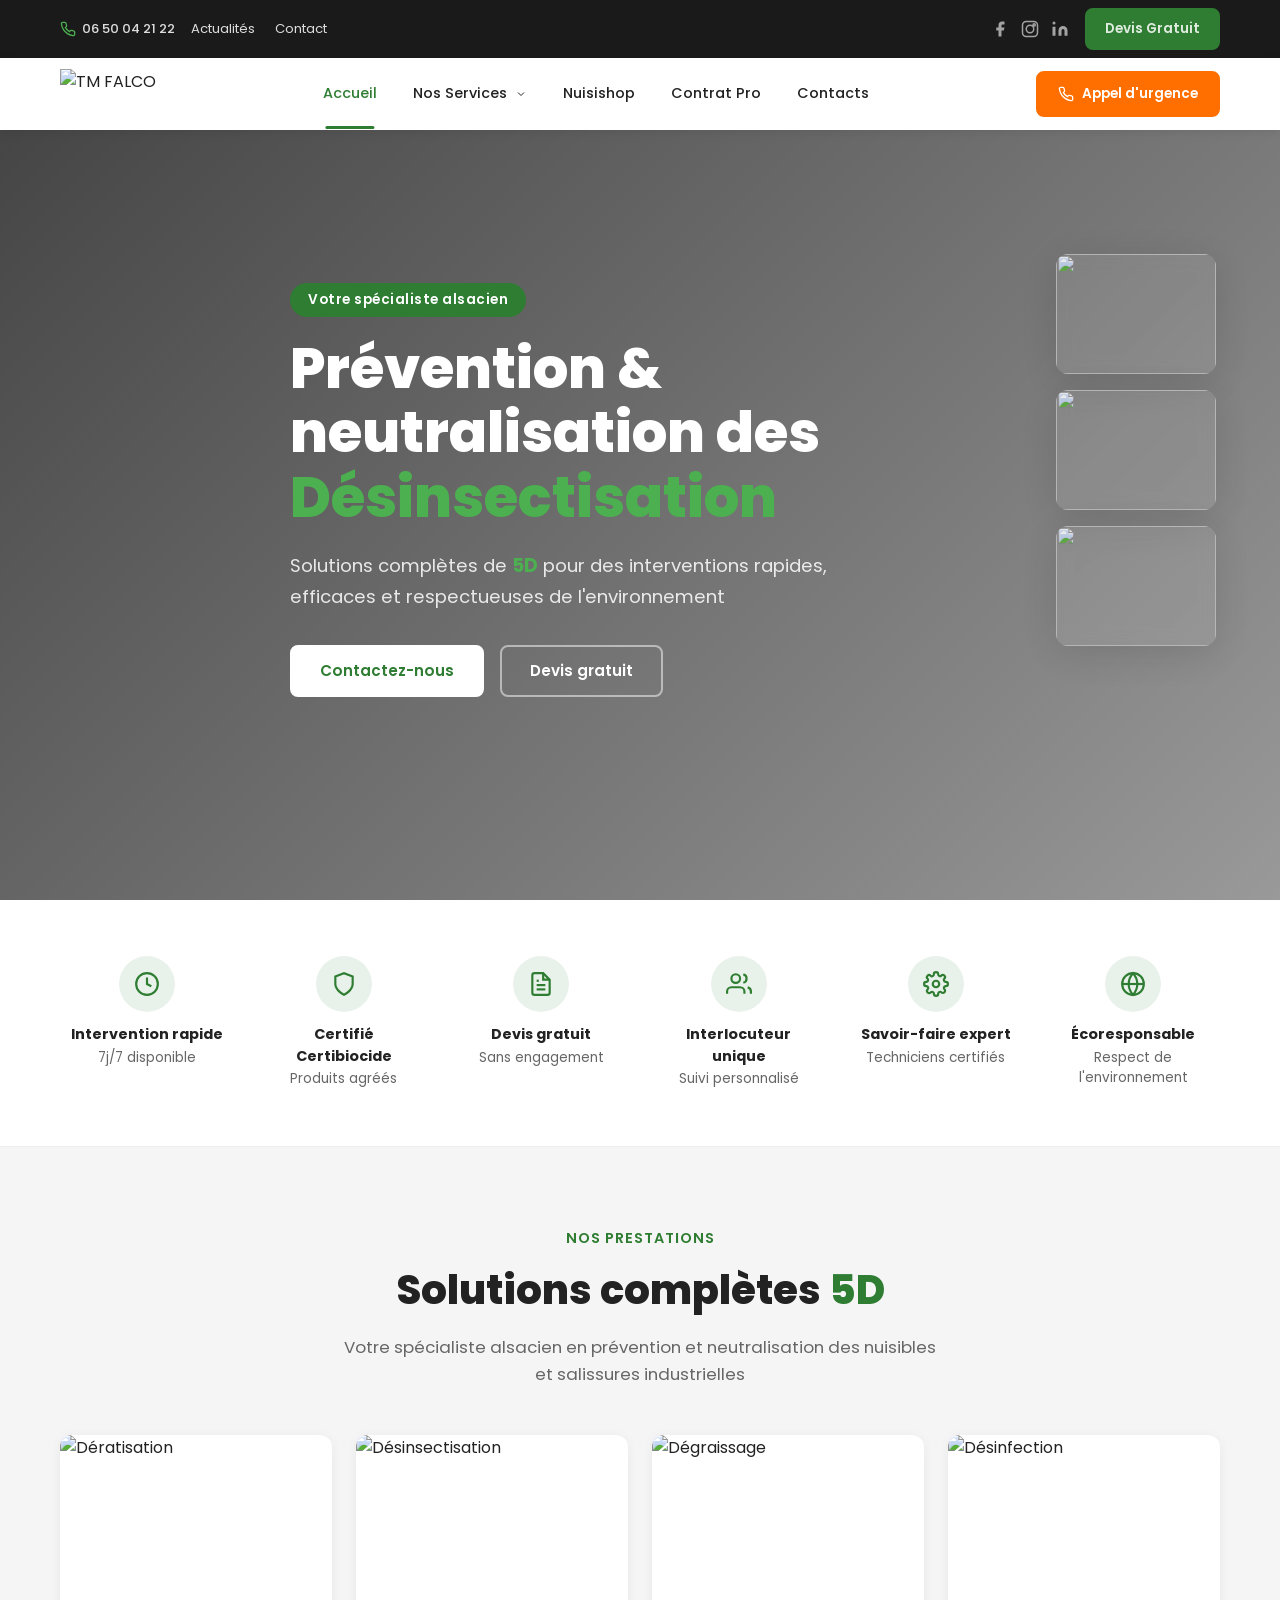
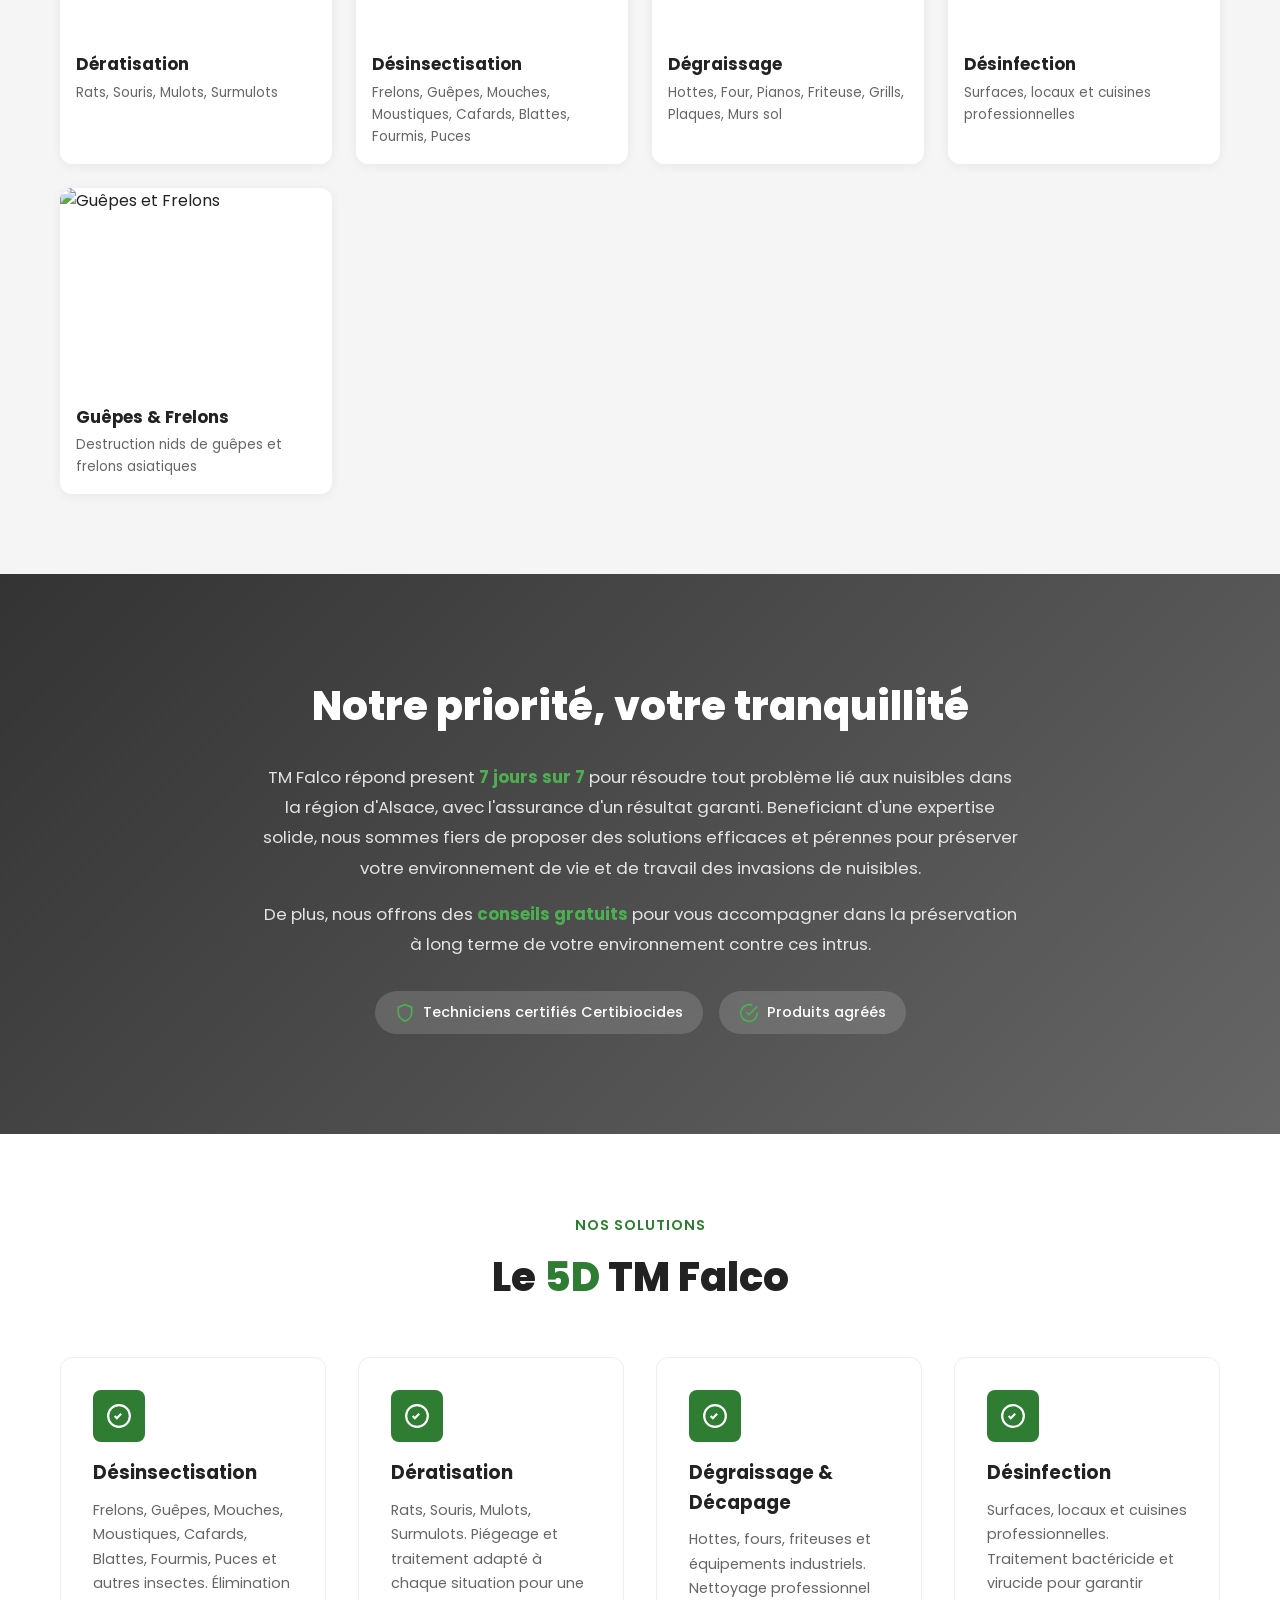
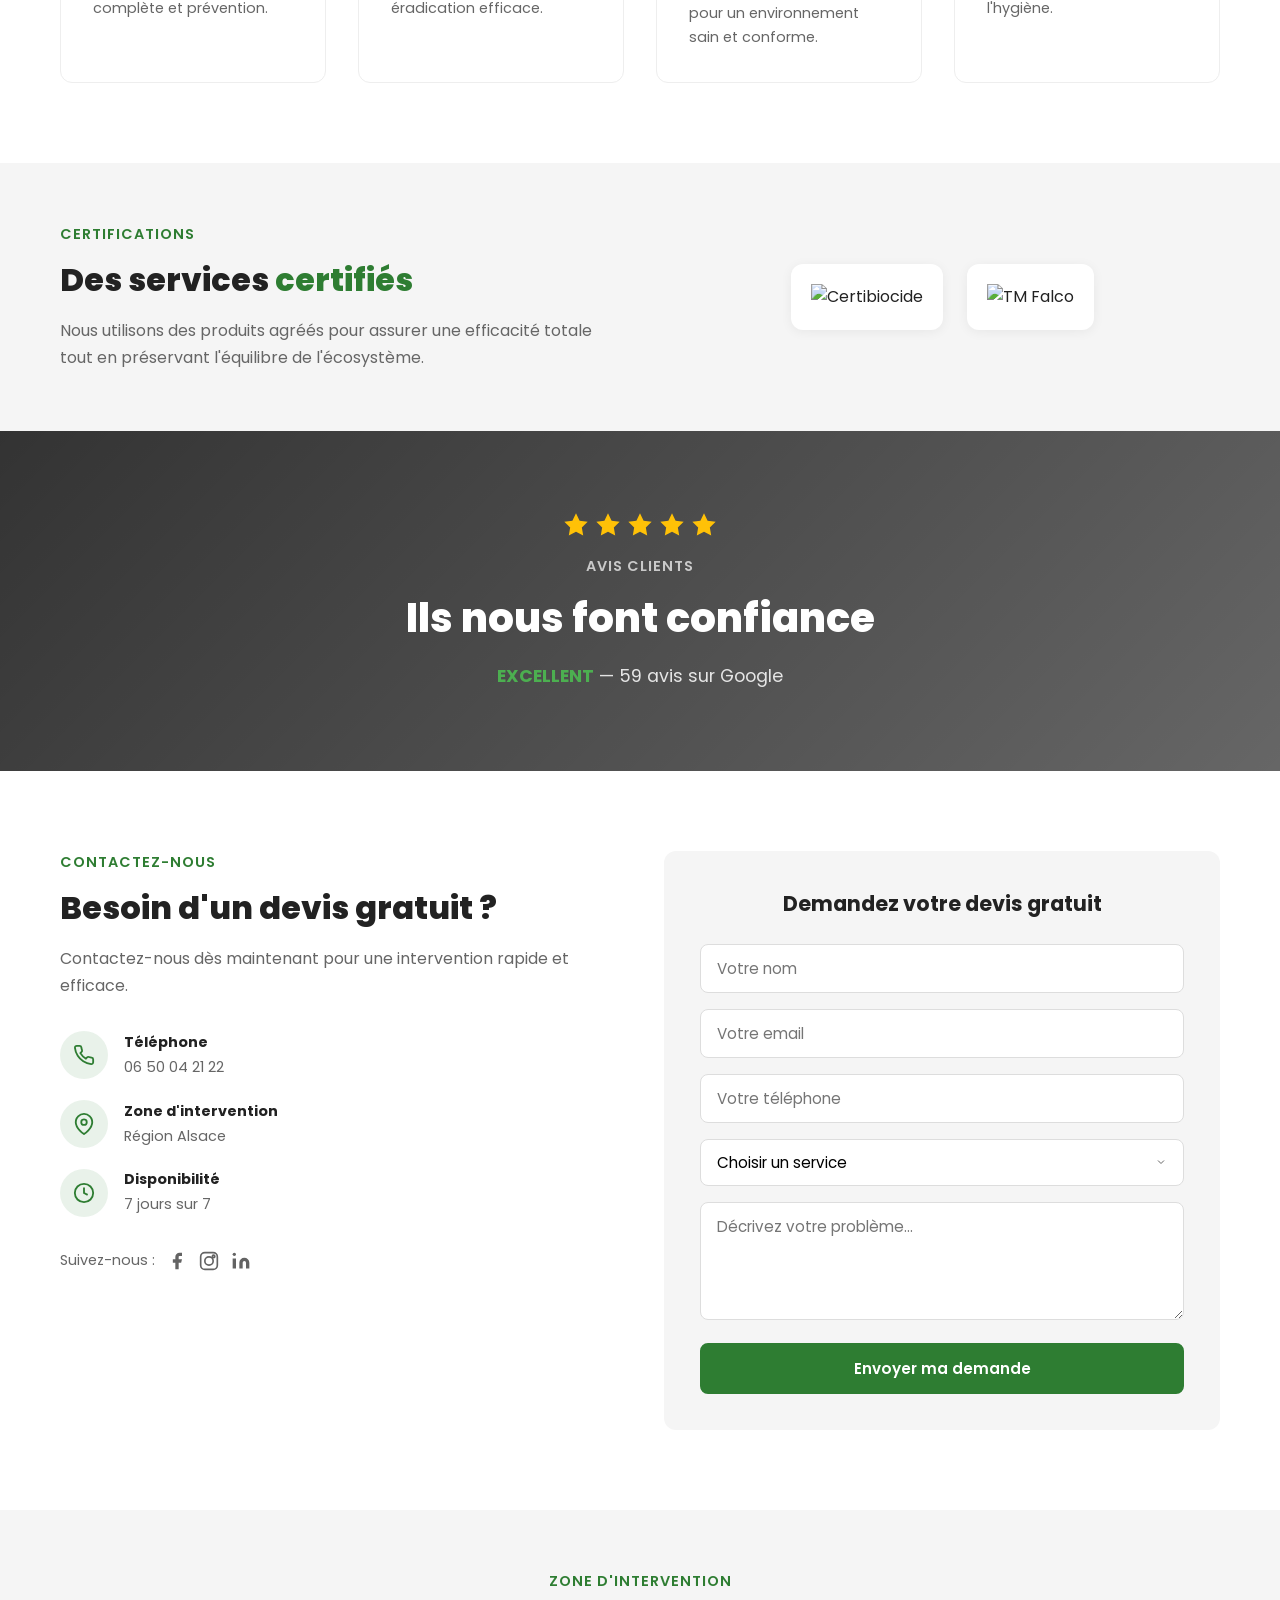
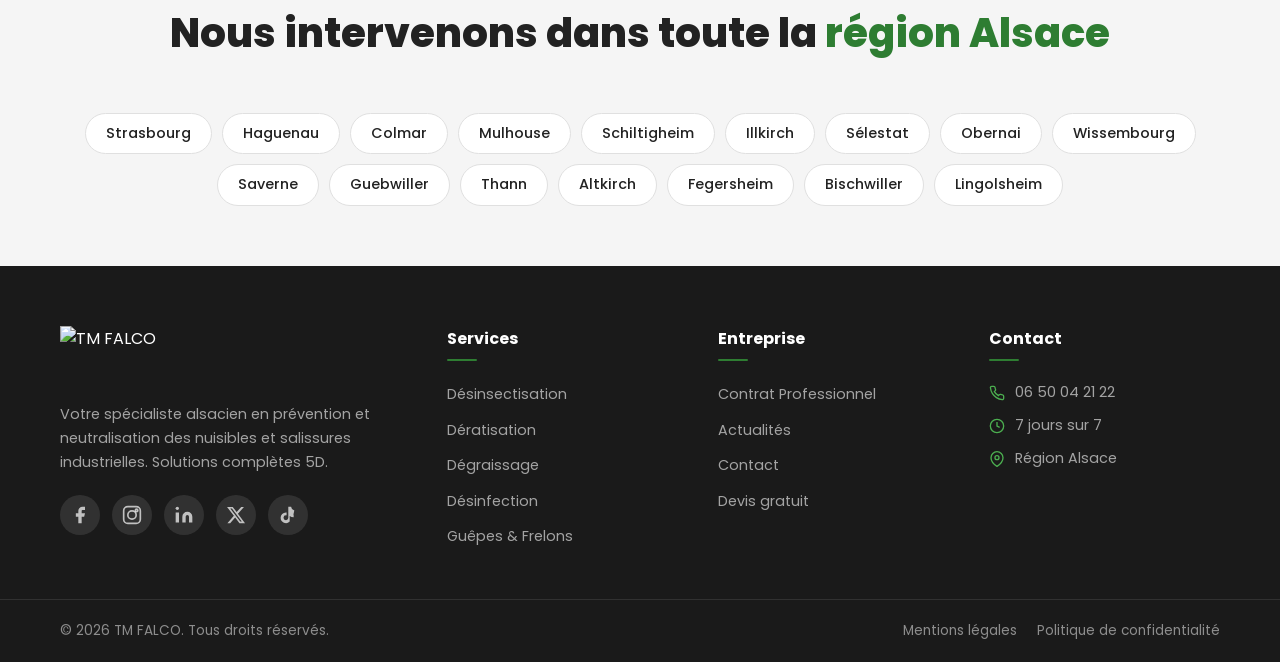
==== index.html @ cc327e66 "navbar -wip" ====
<!DOCTYPE html>
<html lang="fr-FR">
<head>
  <meta charset="UTF-8">
  <meta name="viewport" content="width=device-width, initial-scale=1.0">
  <title>Anti-Nuisible et Hygiène Alsace: Solutions Complètes - TM FALCO</title>
  <meta name="description" content="Anti-Nuisible et Hygiène Alsace offre des solutions 5D pour désinsectisation, dératisation et dégraissage efficaces et rapides.">
  <link rel="canonical" href="https://tm-falco.com/">
  <meta property="og:locale" content="fr_FR">
  <meta property="og:type" content="website">
  <meta property="og:title" content="Anti-Nuisible et Hygiène Alsace: Solutions Complètes - TM FALCO">
  <meta property="og:description" content="Anti-Nuisible et Hygiène Alsace offre des solutions 5D pour désinsectisation, dératisation et dégraissage efficaces et rapides.">
  <meta property="og:url" content="https://tm-falco.com/">
  <meta property="og:site_name" content="TM FALCO">
  <meta property="og:image" content="https://tm-falco.com/wp-content/uploads/2023/12/580b57fbd9996e24bc43bcb2.png">
  <link rel="preconnect" href="https://fonts.googleapis.com">
  <link rel="preconnect" href="https://fonts.gstatic.com" crossorigin>
  <link href="https://fonts.googleapis.com/css2?family=Poppins:wght@300;400;500;600;700;800&display=swap" rel="stylesheet">
  <link rel="stylesheet" href="css/styles.css">
</head>
<body>

  <!-- Loader -->
  <div id="loader" class="loader">
    <svg viewBox="0 0 267.3 231.4" width="120" height="104">
      <path fill="#2E7D32" d="M187.4,115.1V55.4c0-0.2,0.2-0.4,0.4-0.4l36.7-3.5c0.4,0,0.6,0.1,0.6,0.5v107.5c0,0.1-0.1,0.1-0.1,0.2l-45.6,4.4c-0.3,0-0.5-0.1-0.7-0.4L154,111.7c-0.4-0.8-0.5-0.7-0.5,0.1v54.2c0,0.4-0.2,0.6-0.6,0.6l-36.8,3.5c-0.2,0-0.3-0.1-0.3-0.3c0-11.3,0-41.4,0-90.5c0-1.4-0.3-2.7-1-3.9c-2.2-3.9-4.6-8.1-7-12.5c-0.1-0.1,0-0.2,0.1-0.3c0,0,0,0,0.1,0l51.3-4.9c0.2,0,0.4,0.1,0.5,0.3l27,57.2C187.2,116.3,187.4,116.2,187.4,115.1z"/>
      <path fill="#2E7D32" d="M94.8,174.3l8.6,11.2L55,190.3c-0.4,0-0.6-0.1-0.6-0.5l-1.1-11.2c0-0.1,0.1-0.2,0.2-0.2L94.8,174.3z"/>
      <path fill="#2E7D32" d="M84.8,156.4l6,11.5L37,173.4c-0.2,0-0.4-0.1-0.4-0.3c0,0,0,0,0,0l-1.1-11.1c0-0.3,0.1-0.5,0.4-0.5L84.8,156.4z"/>
      <path fill="#2E7D32" d="M78.1,137.5l3.7,11.6l-70.3,6.8c-0.3,0-0.6-0.2-0.6-0.5c0,0,0,0,0,0l-1.1-10.2V144L78.1,137.5z"/>
      <path fill="#fff" d="M103.4,185.5l-8.6-11.2l-4-6.3l-6-11.5l-3.1-7.3l-3.7-11.6c-1.1-4.2-2-7.9-2.5-11.1c-1.7-10.7-2.7-25.8-3.5-33.5c-2.3-23.2-3.7-36.5-4-40.1c-0.4-4.3,0.9-7.4,3.9-9.2c1.3-0.8,4.2-1.4,8.7-2c26.1-3.1,48.8-13.4,68.2-31c2.3-2,4-3.2,5.1-3.5c3-0.8,5.6-0.2,8.5,1.6c23.4,14.4,49.3,20.2,77.7,17.5c4.2-0.4,7.2,0.9,8.9,3.8c0.8,1.4,1.4,4.2,1.9,8.4c2.3,24,4.3,45.5,6.1,64.3c1.6,17.4-0.6,34.1-6.6,50.3c-7.8,20.9-20.2,38.3-37.4,52.2c-10.6,8.6-22.6,14.9-36.1,18.9c-1.1,0.3-2.4,0.3-3.7-0.1c-2-0.6-3.2-0.9-3.5-0.9C143.2,218.3,121.1,205.7,103.4,185.5z M175.7,210.7c0.1,0,0.2,0,0.2,0c42.1-13.9,69.3-55.5,69-99.3c0-4.2-0.4-9.9-1.2-17.2c-1.3-12.8-3-30.8-5.2-54c0-0.3-0.2-0.5-0.5-0.4c-28.8,2.3-55.5-3.9-80.2-18.5c-0.2-0.1-0.4-0.2-0.6-0.1s-0.4,0.1-0.6,0.3C135.2,40.4,110.2,51.7,81.5,55c-0.3,0-0.5,0.2-0.4,0.5c2.3,23.2,4.1,41.1,5.3,54c0.7,7.3,1.4,13.1,2.2,17.1c8.1,43,42.9,78.6,86.9,84C175.5,210.7,175.6,210.7,175.7,210.7z"/>
    </svg>
  </div>

  <!-- Header Top Bar -->
  <header id="header">
    <div class="header-top">
      <div class="container flex align-center justify-between">
        <div class="header-left flex align-center gap-16">
          <a href="tel:+33650042122" class="header-phone">
            <svg width="16" height="16" viewBox="0 0 24 24" fill="none" stroke="currentColor" stroke-width="2"><path d="M22 16.92v3a2 2 0 01-2.18 2 19.79 19.79 0 01-8.63-3.07 19.5 19.5 0 01-6-6 19.79 19.79 0 01-3.07-8.67A2 2 0 014.11 2h3a2 2 0 012 1.72c.127.96.361 1.903.7 2.81a2 2 0 01-.45 2.11L8.09 9.91a16 16 0 006 6l1.27-1.27a2 2 0 012.11-.45c.907.339 1.85.573 2.81.7A2 2 0 0122 16.92z"/></svg>
            06 50 04 21 22
          </a>
          <nav class="nav-secondary">
            <a href="#actualites">Actualités</a>
            <a href="#contact">Contact</a>
          </nav>
        </div>
        <div class="header-right flex align-center gap-16">
          <div class="social-icons">
            <a href="https://www.facebook.com/profile.php?id=100095733000317" target="_blank" aria-label="Facebook">
              <svg width="18" height="18" viewBox="0 0 24 24" fill="currentColor"><path d="M18 2h-3a5 5 0 00-5 5v3H7v4h3v8h4v-8h3l1-4h-4V7a1 1 0 011-1h3z"/></svg>
            </a>
            <a href="https://instagram.com/tm.falco" target="_blank" aria-label="Instagram">
              <svg width="18" height="18" viewBox="0 0 24 24" fill="none" stroke="currentColor" stroke-width="2"><rect x="2" y="2" width="20" height="20" rx="5"/><circle cx="12" cy="12" r="5"/><circle cx="17.5" cy="6.5" r="1.5"/></svg>
            </a>
            <a href="https://linkedin.com/company/98608122" target="_blank" aria-label="LinkedIn">
              <svg width="18" height="18" viewBox="0 0 24 24" fill="currentColor"><path d="M16 8a6 6 0 016 6v7h-4v-7a2 2 0 00-2-2 2 2 0 00-2 2v7h-4v-7a6 6 0 016-6zM2 9h4v12H2z"/><circle cx="4" cy="4" r="2"/></svg>
            </a>
          </div>
          <a href="#contact" class="btn btn-primary btn-sm">Devis Gratuit</a>
        </div>
      </div>
    </div>

    <!-- Main Navigation -->
    <div class="header-main">
      <div class="container flex align-center justify-between">
        <a href="#" class="logo flex align-center gap-12">
          <img src="https://tm-falco.com/wp-content/uploads/2025/12/cropped-New-logo-2-NH.png" alt="TM FALCO" class="logo-img">
        </a>
        <nav class="nav-primary" id="navPrimary">
          <ul class="nav-list flex align-center gap-8">
            <li><a href="#accueil" class="nav-link active">Accueil</a></li>
            <li class="nav-dropdown">
              <a href="#" class="nav-link dropdown-toggle">Nos Services
                <svg class="dropdown-arrow" width="12" height="12" viewBox="0 0 24 24" fill="none" stroke="currentColor" stroke-width="2"><polyline points="6 9 12 15 18 9"/></svg>
              </a>
              <ul class="dropdown-menu">
                <li><a href="#services">Désinsectisation</a></li>
                <li><a href="#deratisation">Dératisation</a></li>
                <li><a href="#degraissage">Dégraissage</a></li>
                <li><a href="#desinfection">Désinfection</a></li>
                <li><a href="#decapage">Décapage</a></li>
                <li><a href="#nettoyage">Nettoyage</a></li>
              </ul>
            </li>
            <li><a href="https://nuisibleshop.fr/?gad_source=1&gad_campaignid=21800610392&gbraid=0AAAAADo9A7y_FSuqTrNFE_hy7Q62-6dBh&gclid=Cj0KCQjw3K7RBhDJARIsAKRtP5RW2oXgaMtG9FUva8Pi0NoOBdj2jFQJir_sIJC3gy-GLWZHlvJ96CQaAsN4EALw_wcB" target="_blank" rel="noopener noreferrer" class="nav-link">Nuisishop</a></li>
            <li><a href="#contrat" class="nav-link">Contrat Pro</a></li>
            <li><a href="#contact" class="nav-link">Contacts</a></li>
          </ul>
        </nav>
        <a href="tel:+33650042122" class="btn btn-urgence show-desktop">
          <svg width="16" height="16" viewBox="0 0 24 24" fill="none" stroke="currentColor" stroke-width="2"><path d="M22 16.92v3a2 2 0 01-2.18 2 19.79 19.79 0 01-8.63-3.07 19.5 19.5 0 01-6-6 19.79 19.79 0 01-3.07-8.67A2 2 0 014.11 2h3a2 2 0 012 1.72c.127.96.361 1.903.7 2.81a2 2 0 01-.45 2.11L8.09 9.91a16 16 0 006 6l1.27-1.27a2 2 0 012.11-.45c.907.339 1.85.573 2.81.7A2 2 0 0122 16.92z"/></svg>
          Appel d'urgence
        </a>
        <button class="menu-toggle" id="menuToggle" aria-label="Menu">
          <span></span><span></span><span></span>
        </button>
      </div>
    </div>
  </header>

  <!-- Hero Section -->
  <section id="accueil" class="hero">
    <div class="hero-bg">
      <div class="hero-slide active" style="background-image: url('https://tm-falco.com/wp-content/uploads/2023/12/nid-de-guepes.png')"></div>
      <div class="hero-slide" style="background-image: url('https://tm-falco.com/wp-content/uploads/2023/12/punaises-de-lit-expert-anti-nuisible.jpg')"></div>
      <div class="hero-slide" style="background-image: url('https://tm-falco.com/wp-content/uploads/2023/12/Frelon-asiatique-1200x678-1.jpeg')"></div>
      <div class="hero-slide" style="background-image: url('https://tm-falco.com/wp-content/uploads/2023/12/guepes-et-frelons-asiatique.jpg')"></div>
      <div class="hero-slide" style="background-image: url('https://tm-falco.com/wp-content/uploads/2023/11/isinfection-of-premises-from-insects-and-rodents-with-chemicals.jpg_s1024x1024wisk20cRBXJHJNTAvLNTJG-Nt5nSB2xkUfRlIdP8kM_UtmPyH0-1-1170x508-1.jpg')"></div>
      <div class="hero-overlay"></div>
    </div>
    <div class="hero-content container">
      <div class="hero-badge">Votre spécialiste alsacien</div>
      <h1 class="hero-title">
        Prévention & neutralisation des <span class="typewrite" data-typewrite='["Désinsectisation","Dératisation","Dégraissage","Désinfection","Guêpes & Frelons"]'>Désinsectisation</span>
      </h1>
      <p class="hero-subtitle">Solutions complètes de <strong>5D</strong> pour des interventions rapides, efficaces et respectueuses de l'environnement</p>
      <div class="hero-ctas flex gap-16">
        <a href="#contact" class="btn btn-white">Contactez-nous</a>
        <a href="#contact" class="btn btn-outline-white">Devis gratuit</a>
      </div>
    </div>
    <div class="hero-gallery">
      <img src="https://tm-falco.com/wp-content/uploads/2023/12/nid-de-guepes.png" alt="" class="hero-float hero-float-1">
      <img src="https://tm-falco.com/wp-content/uploads/2023/12/punaise-li.png" alt="" class="hero-float hero-float-2">
      <img src="https://tm-falco.com/wp-content/uploads/2023/11/mosquito_PNG18177.png" alt="" class="hero-float hero-float-3">
    </div>
  </section>

  <!-- Reassurances -->
  <section class="reassurances">
    <div class="container">
      <ul class="reassurances-grid">
        <li class="reassurance-item">
          <div class="reassurance-icon">
            <svg viewBox="0 0 24 24" fill="none" stroke="currentColor" stroke-width="2"><circle cx="12" cy="12" r="10"/><polyline points="12 6 12 12 16 14"/></svg>
          </div>
          <p><strong>Intervention rapide</strong>7j/7 disponible</p>
        </li>
        <li class="reassurance-item">
          <div class="reassurance-icon">
            <svg viewBox="0 0 24 24" fill="none" stroke="currentColor" stroke-width="2"><path d="M12 22s8-4 8-10V5l-8-3-8 3v7c0 6 8 10 8 10z"/></svg>
          </div>
          <p><strong>Certifié Certibiocide</strong>Produits agréés</p>
        </li>
        <li class="reassurance-item">
          <div class="reassurance-icon">
            <svg viewBox="0 0 24 24" fill="none" stroke="currentColor" stroke-width="2"><path d="M14 2H6a2 2 0 00-2 2v16a2 2 0 002 2h12a2 2 0 002-2V8z"/><polyline points="14 2 14 8 20 8"/><line x1="16" y1="13" x2="8" y2="13"/><line x1="16" y1="17" x2="8" y2="17"/><polyline points="10 9 9 9 8 9"/></svg>
          </div>
          <p><strong>Devis gratuit</strong>Sans engagement</p>
        </li>
        <li class="reassurance-item">
          <div class="reassurance-icon">
            <svg viewBox="0 0 24 24" fill="none" stroke="currentColor" stroke-width="2"><path d="M17 21v-2a4 4 0 00-4-4H5a4 4 0 00-4 4v2"/><circle cx="9" cy="7" r="4"/><path d="M23 21v-2a4 4 0 00-3-3.87"/><path d="M16 3.13a4 4 0 010 7.75"/></svg>
          </div>
          <p><strong>Interlocuteur unique</strong>Suivi personnalisé</p>
        </li>
        <li class="reassurance-item">
          <div class="reassurance-icon">
            <svg viewBox="0 0 24 24" fill="none" stroke="currentColor" stroke-width="2"><circle cx="12" cy="12" r="3"/><path d="M19.4 15a1.65 1.65 0 00.33 1.82l.06.06a2 2 0 010 2.83 2 2 0 01-2.83 0l-.06-.06a1.65 1.65 0 00-1.82-.33 1.65 1.65 0 00-1 1.51V21a2 2 0 01-4 0v-.09A1.65 1.65 0 009 19.4a1.65 1.65 0 00-1.82.33l-.06.06a2 2 0 01-2.83-2.83l.06-.06A1.65 1.65 0 004.68 15a1.65 1.65 0 00-1.51-1H3a2 2 0 010-4h.09A1.65 1.65 0 004.6 9a1.65 1.65 0 00-.33-1.82l-.06-.06a2 2 0 012.83-2.83l.06.06A1.65 1.65 0 009 4.68a1.65 1.65 0 001-1.51V3a2 2 0 014 0v.09a1.65 1.65 0 001 1.51 1.65 1.65 0 001.82-.33l.06-.06a2 2 0 012.83 2.83l-.06.06A1.65 1.65 0 0019.4 9a1.65 1.65 0 001.51 1H21a2 2 0 010 4h-.09a1.65 1.65 0 00-1.51 1z"/></svg>
          </div>
          <p><strong>Savoir-faire expert</strong>Techniciens certifiés</p>
        </li>
        <li class="reassurance-item">
          <div class="reassurance-icon">
            <svg viewBox="0 0 24 24" fill="none" stroke="currentColor" stroke-width="2"><path d="M12 22c5.523 0 10-4.477 10-10S17.523 2 12 2 2 6.477 2 12s4.477 10 10 10z"/><path d="M2 12h20"/><path d="M12 2a15.3 15.3 0 014 10 15.3 15.3 0 01-4 10 15.3 15.3 0 01-4-10 15.3 15.3 0 014-10z"/></svg>
          </div>
          <p><strong>Écoresponsable</strong>Respect de l'environnement</p>
        </li>
      </ul>
    </div>
  </section>

  <!-- Services Section -->
  <section id="services" class="services">
    <div class="container">
      <div class="section-header">
        <small>Nos prestations</small>
        <h2>Solutions complètes <span class="text-green">5D</span></h2>
        <p>Votre spécialiste alsacien en prévention et neutralisation des nuisibles et salissures industrielles</p>
      </div>
      <div class="services-grid">
        <!-- Dératisation -->
        <div class="service-card" id="deratisation">
          <div class="service-img">
            <img src="https://tm-falco.com/wp-content/uploads/2023/12/580b57fbd9996e24bc43bcb2.png" alt="Dératisation" loading="lazy">
            <div class="service-overlay">
              <a href="#contact" class="btn btn-service">Découvrir</a>
            </div>
          </div>
          <h3>Dératisation</h3>
          <p>Rats, Souris, Mulots, Surmulots</p>
        </div>
        <!-- Désinsectisation -->
        <div class="service-card">
          <div class="service-img">
            <img src="https://tm-falco.com/wp-content/uploads/2025/04/s-l1600-2-4.webp" alt="Désinsectisation" loading="lazy">
            <div class="service-overlay">
              <a href="#contact" class="btn btn-service">Découvrir</a>
            </div>
          </div>
          <h3>Désinsectisation</h3>
          <p>Frelons, Guêpes, Mouches, Moustiques, Cafards, Blattes, Fourmis, Puces</p>
        </div>
        <!-- Dégraissage -->
        <div class="service-card" id="degraissage">
          <div class="service-img">
            <img src="https://tm-falco.com/wp-content/uploads/2025/12/commercialkitchenventilation-min.webp" alt="Dégraissage" loading="lazy">
            <div class="service-overlay">
              <a href="#contact" class="btn btn-service">Découvrir</a>
            </div>
          </div>
          <h3>Dégraissage</h3>
          <p>Hottes, Four, Pianos, Friteuse, Grills, Plaques, Murs sol</p>
        </div>
        <!-- Désinfection -->
        <div class="service-card">
          <div class="service-img">
            <img src="https://tm-falco.com/wp-content/uploads/2023/11/isinfection-of-premises-from-insects-and-rodents-with-chemicals.jpg_s1024x1024wisk20cRBXJHJNTAvLNTJG-Nt5nSB2xkUfRlIdP8kM_UtmPyH0-1-1170x508-1.jpg" alt="Désinfection" loading="lazy">
            <div class="service-overlay">
              <a href="#contact" class="btn btn-service">Découvrir</a>
            </div>
          </div>
          <h3>Désinfection</h3>
          <p>Surfaces, locaux et cuisines professionnelles</p>
        </div>
        <!-- Guêpes & Frelons -->
        <div class="service-card">
          <div class="service-img">
            <img src="https://tm-falco.com/wp-content/uploads/2023/12/Frelons-perche-5.jpg" alt="Guêpes et Frelons" loading="lazy">
            <div class="service-overlay">
              <a href="#contact" class="btn btn-service">Découvrir</a>
            </div>
          </div>
          <h3>Guêpes & Frelons</h3>
          <p>Destruction nids de guêpes et frelons asiatiques</p>
        </div>
      </div>
    </div>
  </section>

  <!-- About / Priorité Section -->
  <section class="about-parallax">
    <div class="parallax-bg" style="background-image: url('https://tm-falco.com/wp-content/uploads/2023/12/sejour-maison-renovee-moderne.jpg')"></div>
    <div class="parallax-overlay"></div>
    <div class="container about-content">
      <h2>Notre priorité, votre tranquillité</h2>
      <p>TM Falco répond present <strong>7 jours sur 7</strong> pour résoudre tout problème lié aux nuisibles dans la région d'Alsace, avec l'assurance d'un résultat garanti. Beneficiant d'une expertise solide, nous sommes fiers de proposer des solutions efficaces et pérennes pour préserver votre environnement de vie et de travail des invasions de nuisibles.</p>
      <p>De plus, nous offrons des <strong>conseils gratuits</strong> pour vous accompagner dans la préservation à long terme de votre environnement contre ces intrus.</p>
      <div class="about-cert">
        <span class="cert-badge">
          <svg width="20" height="20" viewBox="0 0 24 24" fill="none" stroke="currentColor" stroke-width="2"><path d="M12 22s8-4 8-10V5l-8-3-8 3v7c0 6 8 10 8 10z"/></svg>
          Techniciens certifiés Certibiocides
        </span>
        <span class="cert-badge">
          <svg width="20" height="20" viewBox="0 0 24 24" fill="none" stroke="currentColor" stroke-width="2"><path d="M22 11.08V12a10 10 0 11-5.93-9.14"/><polyline points="22 4 12 14.01 9 11.01"/></svg>
          Produits agréés
        </span>
      </div>
    </div>
  </section>

  <!-- 5D Details Section -->
  <section class="details-5d">
    <div class="container">
      <div class="section-header">
        <small>Nos solutions</small>
        <h2>Le <span class="text-green">5D</span> TM Falco</h2>
      </div>
      <div class="details-grid">
        <div class="detail-card">
          <div class="detail-icon">
            <svg viewBox="0 0 24 24" fill="none" stroke="currentColor" stroke-width="2"><circle cx="12" cy="12" r="10"/><path d="M8 12l2 2 4-4"/></svg>
          </div>
          <h3>Désinsectisation</h3>
          <p>Frelons, Guêpes, Mouches, Moustiques, Cafards, Blattes, Fourmis, Puces et autres insectes. Élimination complète et prévention.</p>
        </div>
        <div class="detail-card">
          <div class="detail-icon">
            <svg viewBox="0 0 24 24" fill="none" stroke="currentColor" stroke-width="2"><circle cx="12" cy="12" r="10"/><path d="M8 12l2 2 4-4"/></svg>
          </div>
          <h3>Dératisation</h3>
          <p>Rats, Souris, Mulots, Surmulots. Piégeage et traitement adapté à chaque situation pour une éradication efficace.</p>
        </div>
        <div class="detail-card">
          <div class="detail-icon">
            <svg viewBox="0 0 24 24" fill="none" stroke="currentColor" stroke-width="2"><circle cx="12" cy="12" r="10"/><path d="M8 12l2 2 4-4"/></svg>
          </div>
          <h3>Dégraissage & Décapage</h3>
          <p>Hottes, fours, friteuses et équipements industriels. Nettoyage professionnel pour un environnement sain et conforme.</p>
        </div>
        <div class="detail-card">
          <div class="detail-icon">
            <svg viewBox="0 0 24 24" fill="none" stroke="currentColor" stroke-width="2"><circle cx="12" cy="12" r="10"/><path d="M8 12l2 2 4-4"/></svg>
          </div>
          <h3>Désinfection</h3>
          <p>Surfaces, locaux et cuisines professionnelles. Traitement bactéricide et virucide pour garantir l'hygiène.</p>
        </div>
      </div>
    </div>
  </section>

  <!-- Certifications -->
  <section class="certifications">
    <div class="container">
      <div class="cert-content">
        <div class="cert-text">
          <small>Certifications</small>
          <h2>Des services <span class="text-green">certifiés</span></h2>
          <p>Nous utilisons des produits agréés pour assurer une efficacité totale tout en préservant l'équilibre de l'écosystème.</p>
        </div>
        <div class="cert-logos">
          <div class="cert-logo">
            <img src="https://tm-falco.com/wp-content/uploads/2023/11/Certif-biocide-carre-2.png" alt="Certibiocide" loading="lazy">
          </div>
          <div class="cert-logo">
            <img src="http://tm-falco.com/wp-content/uploads/2023/12/img__1.png" alt="TM Falco" loading="lazy">
          </div>
        </div>
      </div>
    </div>
  </section>

  <!-- CTA Reviews Section -->
  <section class="cta-reviews">
    <div class="parallax-bg" style="background-image: url('https://tm-falco.com/wp-content/uploads/2023/12/Frelon-asiatique-1200x678-1.jpeg')"></div>
    <div class="parallax-overlay"></div>
    <div class="container tac">
      <div class="stars">
        <svg viewBox="0 0 24 24" fill="currentColor" width="28" height="28"><polygon points="12 2 15.09 8.26 22 9.27 17 14.14 18.18 21.02 12 17.77 5.82 21.02 7 14.14 2 9.27 8.91 8.26 12 2"/></svg>
        <svg viewBox="0 0 24 24" fill="currentColor" width="28" height="28"><polygon points="12 2 15.09 8.26 22 9.27 17 14.14 18.18 21.02 12 17.77 5.82 21.02 7 14.14 2 9.27 8.91 8.26 12 2"/></svg>
        <svg viewBox="0 0 24 24" fill="currentColor" width="28" height="28"><polygon points="12 2 15.09 8.26 22 9.27 17 14.14 18.18 21.02 12 17.77 5.82 21.02 7 14.14 2 9.27 8.91 8.26 12 2"/></svg>
        <svg viewBox="0 0 24 24" fill="currentColor" width="28" height="28"><polygon points="12 2 15.09 8.26 22 9.27 17 14.14 18.18 21.02 12 17.77 5.82 21.02 7 14.14 2 9.27 8.91 8.26 12 2"/></svg>
        <svg viewBox="0 0 24 24" fill="currentColor" width="28" height="28"><polygon points="12 2 15.09 8.26 22 9.27 17 14.14 18.18 21.02 12 17.77 5.82 21.02 7 14.14 2 9.27 8.91 8.26 12 2"/></svg>
      </div>
      <small>Avis clients</small>
      <h2>Ils nous font confiance</h2>
      <p class="reviews-rating"><strong>EXCELLENT</strong> — 59 avis sur Google</p>
    </div>
  </section>

  <!-- Contact Section -->
  <section id="contact" class="contact">
    <div class="container">
      <div class="contact-grid">
        <div class="contact-info">
          <small>Contactez-nous</small>
          <h2>Besoin d'un devis gratuit ?</h2>
          <p>Contactez-nous dès maintenant pour une intervention rapide et efficace.</p>
          <div class="contact-details">
            <div class="contact-item">
              <div class="contact-icon">
                <svg viewBox="0 0 24 24" fill="none" stroke="currentColor" stroke-width="2"><path d="M22 16.92v3a2 2 0 01-2.18 2 19.79 19.79 0 01-8.63-3.07 19.5 19.5 0 01-6-6 19.79 19.79 0 01-3.07-8.67A2 2 0 014.11 2h3a2 2 0 012 1.72c.127.96.361 1.903.7 2.81a2 2 0 01-.45 2.11L8.09 9.91a16 16 0 006 6l1.27-1.27a2 2 0 012.11-.45c.907.339 1.85.573 2.81.7A2 2 0 0122 16.92z"/></svg>
              </div>
              <div>
                <strong>Téléphone</strong>
                <a href="tel:+33650042122">06 50 04 21 22</a>
              </div>
            </div>
            <div class="contact-item">
              <div class="contact-icon">
                <svg viewBox="0 0 24 24" fill="none" stroke="currentColor" stroke-width="2"><path d="M21 10c0 7-9 13-9 13s-9-6-9-13a9 9 0 0118 0z"/><circle cx="12" cy="10" r="3"/></svg>
              </div>
              <div>
                <strong>Zone d'intervention</strong>
                <span>Région Alsace</span>
              </div>
            </div>
            <div class="contact-item">
              <div class="contact-icon">
                <svg viewBox="0 0 24 24" fill="none" stroke="currentColor" stroke-width="2"><circle cx="12" cy="12" r="10"/><polyline points="12 6 12 12 16 14"/></svg>
              </div>
              <div>
                <strong>Disponibilité</strong>
                <span>7 jours sur 7</span>
              </div>
            </div>
          </div>
          <div class="social-follow">
            <span>Suivez-nous :</span>
            <div class="social-icons">
              <a href="https://www.facebook.com/profile.php?id=100095733000317" target="_blank" aria-label="Facebook">
                <svg width="20" height="20" viewBox="0 0 24 24" fill="currentColor"><path d="M18 2h-3a5 5 0 00-5 5v3H7v4h3v8h4v-8h3l1-4h-4V7a1 1 0 011-1h3z"/></svg>
              </a>
              <a href="https://instagram.com/tm.falco" target="_blank" aria-label="Instagram">
                <svg width="20" height="20" viewBox="0 0 24 24" fill="none" stroke="currentColor" stroke-width="2"><rect x="2" y="2" width="20" height="20" rx="5"/><circle cx="12" cy="12" r="5"/><circle cx="17.5" cy="6.5" r="1.5"/></svg>
              </a>
              <a href="https://linkedin.com/company/98608122" target="_blank" aria-label="LinkedIn">
                <svg width="20" height="20" viewBox="0 0 24 24" fill="currentColor"><path d="M16 8a6 6 0 016 6v7h-4v-7a2 2 0 00-2-2 2 2 0 00-2 2v7h-4v-7a6 6 0 016-6zM2 9h4v12H2z"/><circle cx="4" cy="4" r="2"/></svg>
              </a>
            </div>
          </div>
        </div>
        <div class="contact-form-wrapper">
          <form class="contact-form" id="contactForm">
            <h3>Demandez votre devis gratuit</h3>
            <div class="form-group">
              <input type="text" name="name" placeholder="Votre nom" required>
            </div>
            <div class="form-group">
              <input type="email" name="email" placeholder="Votre email" required>
            </div>
            <div class="form-group">
              <input type="tel" name="phone" placeholder="Votre téléphone">
            </div>
            <div class="form-group">
              <select name="service" required>
                <option value="">Choisir un service</option>
                <option value="desinsectisation">Désinsectisation</option>
                <option value="deratisation">Dératisation</option>
                <option value="degraissage">Dégraissage</option>
                <option value="desinfection">Désinfection</option>
                <option value="guepes-frelons">Guêpes & Frelons</option>
                <option value="autre">Autre</option>
              </select>
            </div>
            <div class="form-group">
              <textarea name="message" placeholder="Décrivez votre problème..." rows="4"></textarea>
            </div>
            <button type="submit" class="btn btn-primary btn-full">Envoyer ma demande</button>
          </form>
        </div>
      </div>
    </div>
  </section>

  <!-- Map / Zone Section -->
  <section class="zone-intervention">
    <div class="container">
      <div class="section-header">
        <small>Zone d'intervention</small>
        <h2>Nous intervenons dans toute la <span class="text-green">région Alsace</span></h2>
      </div>
      <div class="zone-list">
        <span class="zone-tag">Strasbourg</span>
        <span class="zone-tag">Haguenau</span>
        <span class="zone-tag">Colmar</span>
        <span class="zone-tag">Mulhouse</span>
        <span class="zone-tag">Schiltigheim</span>
        <span class="zone-tag">Illkirch</span>
        <span class="zone-tag">Sélestat</span>
        <span class="zone-tag">Obernai</span>
        <span class="zone-tag">Wissembourg</span>
        <span class="zone-tag">Saverne</span>
        <span class="zone-tag">Guebwiller</span>
        <span class="zone-tag">Thann</span>
        <span class="zone-tag">Altkirch</span>
        <span class="zone-tag">Fegersheim</span>
        <span class="zone-tag">Bischwiller</span>
        <span class="zone-tag">Lingolsheim</span>
      </div>
    </div>
  </section>

  <!-- Footer -->
  <footer id="footer" class="footer">
    <div class="footer-main">
      <div class="container">
        <div class="footer-grid">
          <div class="footer-col">
            <img src="https://tm-falco.com/wp-content/uploads/2025/12/cropped-New-logo-2-NH.png" alt="TM FALCO" class="footer-logo">
            <p class="footer-desc">Votre spécialiste alsacien en prévention et neutralisation des nuisibles et salissures industrielles. Solutions complètes 5D.</p>
            <div class="footer-social">
              <a href="https://www.facebook.com/profile.php?id=100095733000317" target="_blank" aria-label="Facebook">
                <svg width="20" height="20" viewBox="0 0 24 24" fill="currentColor"><path d="M18 2h-3a5 5 0 00-5 5v3H7v4h3v8h4v-8h3l1-4h-4V7a1 1 0 011-1h3z"/></svg>
              </a>
              <a href="https://instagram.com/tm.falco" target="_blank" aria-label="Instagram">
                <svg width="20" height="20" viewBox="0 0 24 24" fill="none" stroke="currentColor" stroke-width="2"><rect x="2" y="2" width="20" height="20" rx="5"/><circle cx="12" cy="12" r="5"/><circle cx="17.5" cy="6.5" r="1.5"/></svg>
              </a>
              <a href="https://linkedin.com/company/98608122" target="_blank" aria-label="LinkedIn">
                <svg width="20" height="20" viewBox="0 0 24 24" fill="currentColor"><path d="M16 8a6 6 0 016 6v7h-4v-7a2 2 0 00-2-2 2 2 0 00-2 2v7h-4v-7a6 6 0 016-6zM2 9h4v12H2z"/><circle cx="4" cy="4" r="2"/></svg>
              </a>
              <a href="https://x.com/tmfalco" target="_blank" aria-label="X (Twitter)">
                <svg width="20" height="20" viewBox="0 0 24 24" fill="currentColor"><path d="M18.244 2.25h3.308l-7.227 8.26 8.502 11.24H16.17l-5.214-6.817L4.99 21.75H1.68l7.73-8.835L1.254 2.25H8.08l4.713 6.231zm-1.161 17.52h1.833L7.084 4.126H5.117z"/></svg>
              </a>
              <a href="https://www.tiktok.com/@tmfalco0" target="_blank" aria-label="TikTok">
                <svg width="20" height="20" viewBox="0 0 24 24" fill="currentColor"><path d="M19.59 6.69a4.83 4.83 0 01-3.77-4.25V2h-3.45v13.67a2.89 2.89 0 01-2.88 2.5 2.89 2.89 0 01-2.89-2.89 2.89 2.89 0 012.89-2.89c.28 0 .56.04.81.13V9.01a6.32 6.32 0 00-.81-.05A6.34 6.34 0 003.15 15.3a6.34 6.34 0 0010.86 4.48V13.2a8.16 8.16 0 004.77 1.52V11.3a4.85 4.85 0 01-.81-.09v-.01l.62-.01z"/></svg>
              </a>
            </div>
          </div>
          <div class="footer-col">
            <h4>Services</h4>
            <ul>
              <li><a href="#services">Désinsectisation</a></li>
              <li><a href="#deratisation">Dératisation</a></li>
              <li><a href="#degraissage">Dégraissage</a></li>
              <li><a href="#services">Désinfection</a></li>
              <li><a href="#services">Guêpes & Frelons</a></li>
            </ul>
          </div>
          <div class="footer-col">
            <h4>Entreprise</h4>
            <ul>
              <li><a href="#contrat">Contrat Professionnel</a></li>
              <li><a href="#actualites">Actualités</a></li>
              <li><a href="#contact">Contact</a></li>
              <li><a href="#contact">Devis gratuit</a></li>
            </ul>
          </div>
          <div class="footer-col">
            <h4>Contact</h4>
            <ul class="footer-contact">
              <li>
                <svg width="16" height="16" viewBox="0 0 24 24" fill="none" stroke="currentColor" stroke-width="2"><path d="M22 16.92v3a2 2 0 01-2.18 2 19.79 19.79 0 01-8.63-3.07 19.5 19.5 0 01-6-6 19.79 19.79 0 01-3.07-8.67A2 2 0 014.11 2h3a2 2 0 012 1.72c.127.96.361 1.903.7 2.81a2 2 0 01-.45 2.11L8.09 9.91a16 16 0 006 6l1.27-1.27a2 2 0 012.11-.45c.907.339 1.85.573 2.81.7A2 2 0 0122 16.92z"/></svg>
                <a href="tel:+33650042122">06 50 04 21 22</a>
              </li>
              <li>
                <svg width="16" height="16" viewBox="0 0 24 24" fill="none" stroke="currentColor" stroke-width="2"><circle cx="12" cy="12" r="10"/><polyline points="12 6 12 12 16 14"/></svg>
                <span>7 jours sur 7</span>
              </li>
              <li>
                <svg width="16" height="16" viewBox="0 0 24 24" fill="none" stroke="currentColor" stroke-width="2"><path d="M21 10c0 7-9 13-9 13s-9-6-9-13a9 9 0 0118 0z"/><circle cx="12" cy="10" r="3"/></svg>
                <span>Région Alsace</span>
              </li>
            </ul>
          </div>
        </div>
      </div>
    </div>
    <div class="footer-bottom">
      <div class="container flex align-center justify-between">
        <span>&copy; 2026 TM FALCO. Tous droits réservés.</span>
        <div class="footer-legal">
          <a href="#">Mentions légales</a>
          <a href="#">Politique de confidentialité</a>
        </div>
      </div>
    </div>
  </footer>

  <!-- Scroll to top -->
  <button id="scrollTop" class="scroll-top" aria-label="Retour en haut">
    <svg width="20" height="20" viewBox="0 0 24 24" fill="none" stroke="currentColor" stroke-width="2"><polyline points="18 15 12 9 6 15"/></svg>
  </button>

  <!-- Mobile Nav Overlay -->
  <div class="mobile-nav-overlay" id="mobileNavOverlay">
    <div class="mobile-nav">
      <div class="mobile-nav-header">
        <img src="https://tm-falco.com/wp-content/uploads/2025/12/cropped-New-logo-2-NH.png" alt="TM FALCO" class="mobile-logo">
        <button class="mobile-close" id="mobileClose" aria-label="Fermer">
          <svg width="24" height="24" viewBox="0 0 24 24" fill="none" stroke="currentColor" stroke-width="2"><line x1="18" y1="6" x2="6" y2="18"/><line x1="6" y1="6" x2="18" y2="18"/></svg>
        </button>
      </div>
      <ul class="mobile-nav-list">
        <li><a href="#accueil">Accueil</a></li>
        <li class="mobile-dropdown">
          <a href="#" class="mobile-dropdown-toggle">Nos Services
            <svg class="mobile-dropdown-arrow" width="12" height="12" viewBox="0 0 24 24" fill="none" stroke="currentColor" stroke-width="2"><polyline points="6 9 12 15 18 9"/></svg>
          </a>
          <ul class="mobile-dropdown-menu">
            <li><a href="#services">Désinsectisation</a></li>
            <li><a href="#deratisation">Dératisation</a></li>
            <li><a href="#degraissage">Dégraissage</a></li>
            <li><a href="#desinfection">Désinfection</a></li>
            <li><a href="#decapage">Décapage</a></li>
            <li><a href="#nettoyage">Nettoyage</a></li>
          </ul>
        </li>
        <li><a href="https://nuisibleshop.fr/?gad_source=1&gad_campaignid=21800610392&gbraid=0AAAAADo9A7y_FSuqTrNFE_hy7Q62-6dBh&gclid=Cj0KCQjw3K7RBhDJARIsAKRtP5RW2oXgaMtG9FUva8Pi0NoOBdj2jFQJir_sIJC3gy-GLWZHlvJ96CQaAsN4EALw_wcB" target="_blank" rel="noopener noreferrer">Nuisishop</a></li>
        <li><a href="#contrat">Contrat Pro</a></li>
        <li><a href="#contact">Contacts</a></li>
      </ul>
      <a href="tel:+33650042122" class="btn btn-primary btn-full">
        <svg width="16" height="16" viewBox="0 0 24 24" fill="none" stroke="currentColor" stroke-width="2"><path d="M22 16.92v3a2 2 0 01-2.18 2 19.79 19.79 0 01-8.63-3.07 19.5 19.5 0 01-6-6 19.79 19.79 0 01-3.07-8.67A2 2 0 014.11 2h3a2 2 0 012 1.72c.127.96.361 1.903.7 2.81a2 2 0 01-.45 2.11L8.09 9.91a16 16 0 006 6l1.27-1.27a2 2 0 012.11-.45c.907.339 1.85.573 2.81.7A2 2 0 0122 16.92z"/></svg>
        Appel d'urgence
      </a>
    </div>
  </div>

  <script src="js/script.js"></script>
</body>
</html>
---- css/styles.css ----
/* ============================================
   TM FALCO - Modern Website Styles
   Inspired by Nuisifix.fr Design
   ============================================ */

/* ---------- Reset & Base ---------- */
*, *::before, *::after {
  margin: 0;
  padding: 0;
  box-sizing: border-box;
}

:root {
  --primary: #2E7D32;
  --primary-dark: #1B5E20;
  --primary-light: #4CAF50;
  --accent: #FF6F00;
  --black: #1a1a1a;
  --dark: #222;
  --gray: #666;
  --gray-light: #999;
  --gray-bg: #f5f5f5;
  --white: #ffffff;
  --shadow: 0 4px 20px rgba(0,0,0,0.1);
  --shadow-lg: 0 8px 40px rgba(0,0,0,0.15);
  --radius: 12px;
  --radius-sm: 8px;
  --transition: 0.3s ease;
  --font: 'Poppins', -apple-system, BlinkMacSystemFont, 'Segoe UI', sans-serif;
}

html {
  scroll-behavior: smooth;
  font-size: 16px;
}

body {
  font-family: var(--font);
  color: var(--dark);
  background: var(--white);
  line-height: 1.6;
  overflow-x: hidden;
}

a {
  text-decoration: none;
  color: inherit;
  transition: var(--transition);
}

ul {
  list-style: none;
}

img {
  max-width: 100%;
  height: auto;
  display: block;
}

.container {
  max-width: 1200px;
  margin: 0 auto;
  padding: 0 20px;
}

.flex { display: flex; }
.align-center { align-items: center; }
.justify-between { justify-content: space-between; }
.gap-8 { gap: 8px; }
.gap-12 { gap: 12px; }
.gap-16 { gap: 16px; }
.gap-24 { gap: 24px; }
.tac { text-align: center; }
.text-green { color: var(--primary); }

/* ---------- Buttons ---------- */
.btn {
  display: inline-flex;
  align-items: center;
  gap: 8px;
  padding: 12px 28px;
  border-radius: var(--radius-sm);
  font-family: var(--font);
  font-weight: 600;
  font-size: 0.95rem;
  border: 2px solid transparent;
  cursor: pointer;
  transition: var(--transition);
  white-space: nowrap;
}

.btn-primary {
  background: var(--primary);
  color: var(--white);
  border-color: var(--primary);
}

.btn-primary:hover {
  background: var(--primary-dark);
  border-color: var(--primary-dark);
  transform: translateY(-2px);
  box-shadow: 0 4px 12px rgba(46,125,50,0.3);
}

.btn-white {
  background: var(--white);
  color: var(--primary);
  border-color: var(--white);
}

.btn-white:hover {
  background: transparent;
  color: var(--white);
}

.btn-outline-white {
  background: transparent;
  color: var(--white);
  border-color: rgba(255,255,255,0.5);
}

.btn-outline-white:hover {
  background: var(--white);
  color: var(--primary);
  border-color: var(--white);
}

.btn-urgence {
  background: var(--accent);
  color: var(--white);
  border-color: var(--accent);
  padding: 10px 20px;
  font-size: 0.85rem;
}

.btn-urgence:hover {
  background: #E65100;
  border-color: #E65100;
}

.btn-service {
  background: var(--white);
  color: var(--primary);
  padding: 10px 24px;
  font-size: 0.85rem;
}

.btn-service:hover {
  background: var(--primary);
  color: var(--white);
}

.btn-sm {
  padding: 8px 18px;
  font-size: 0.85rem;
}

.btn-full {
  width: 100%;
  justify-content: center;
}

/* ---------- Loader ---------- */
.loader {
  position: fixed;
  top: 0;
  left: 0;
  width: 100%;
  height: 100%;
  background: var(--white);
  display: flex;
  align-items: center;
  justify-content: center;
  z-index: 99999;
  transition: opacity 0.5s ease, visibility 0.5s ease;
}

.loader.hidden {
  opacity: 0;
  visibility: hidden;
}

.loader svg {
  animation: pulse 1.5s ease-in-out infinite;
}

@keyframes pulse {
  0%, 100% { transform: scale(1); opacity: 1; }
  50% { transform: scale(1.1); opacity: 0.7; }
}

/* ---------- Header ---------- */
#header {
  position: fixed;
  top: 0;
  left: 0;
  width: 100%;
  z-index: 1000;
  transition: var(--transition);
}

.header-top {
  background: var(--black);
  color: var(--white);
  padding: 8px 0;
  font-size: 0.82rem;
}

.header-top a {
  color: rgba(255,255,255,0.85);
}

.header-top a:hover {
  color: var(--white);
}

.header-phone {
  display: inline-flex;
  align-items: center;
  gap: 6px;
  font-weight: 500;
}

.header-phone svg {
  color: var(--primary-light);
}

.nav-secondary {
  display: flex;
  gap: 20px;
}

.nav-secondary a {
  position: relative;
}

.nav-secondary a::after {
  content: '';
  position: absolute;
  bottom: -2px;
  left: 0;
  width: 0;
  height: 1px;
  background: var(--primary-light);
  transition: var(--transition);
}

.nav-secondary a:hover::after {
  width: 100%;
}

.social-icons {
  display: flex;
  gap: 12px;
}

.social-icons a {
  display: flex;
  align-items: center;
  justify-content: center;
  opacity: 0.7;
  transition: var(--transition);
}

.social-icons a:hover {
  opacity: 1;
  color: var(--primary-light);
}

.header-main {
  background: var(--white);
  padding: 0;
  box-shadow: 0 2px 10px rgba(0,0,0,0.08);
  transition: var(--transition);
}

.header-main .container {
  height: 72px;
}

.logo-img {
  height: 50px;
  width: auto;
}

.nav-list {
  margin: 0;
  padding: 0;
}

.nav-link {
  display: block;
  padding: 24px 14px;
  font-size: 0.9rem;
  font-weight: 500;
  color: var(--dark);
  position: relative;
  transition: var(--transition);
}

.nav-link::after {
  content: '';
  position: absolute;
  bottom: 0;
  left: 50%;
  transform: translateX(-50%);
  width: 0;
  height: 3px;
  background: var(--primary);
  border-radius: 2px;
  transition: var(--transition);
}

.nav-link:hover,
.nav-link.active {
  color: var(--primary);
}

.nav-link:hover::after,
.nav-link.active::after {
  width: 60%;
}

/* ---------- Dropdown ---------- */
.nav-dropdown {
  position: relative;
}

.dropdown-toggle {
  cursor: pointer;
}

.dropdown-arrow {
  margin-left: 4px;
  vertical-align: middle;
  transition: transform 0.3s ease;
}

.nav-dropdown:hover .dropdown-arrow {
  transform: rotate(180deg);
}

.dropdown-menu {
  display: block;
  position: absolute;
  top: 100%;
  left: 0;
  min-width: 200px;
  margin: 0;
  padding: 8px 0;
  background: #fff;
  border-radius: 8px;
  box-shadow: 0 8px 30px rgba(0,0,0,0.12);
  opacity: 0;
  visibility: hidden;
  transform: translateY(10px);
  transition: all 0.3s ease;
  list-style: none;
  z-index: 100;
}

.nav-dropdown:hover .dropdown-menu {
  opacity: 1;
  visibility: visible;
  transform: translateY(0);
}

.dropdown-menu li a {
  display: block;
  padding: 10px 20px;
  font-size: 0.88rem;
  font-weight: 500;
  color: var(--dark);
  transition: var(--transition);
}

.dropdown-menu li a:hover {
  background: #f5f5f5;
  color: var(--primary);
  padding-left: 24px;
}

/* Mobile dropdown */
.mobile-dropdown-menu {
  display: none;
  margin: 0;
  padding: 0;
  list-style: none;
}

.mobile-dropdown-menu.open {
  display: block;
}

.mobile-dropdown-toggle {
  display: flex;
  justify-content: space-between;
  align-items: center;
  width: 100%;
  padding: 14px 0;
  font-size: 1rem;
  font-weight: 500;
  color: var(--dark);
}

.mobile-dropdown-toggle:hover {
  color: var(--primary);
}

.mobile-dropdown-arrow {
  transition: transform 0.3s ease;
}

.mobile-dropdown.open .mobile-dropdown-arrow {
  transform: rotate(180deg);
}

.mobile-dropdown-menu li a {
  display: block;
  padding: 10px 0 10px 16px;
  font-size: 0.92rem;
  font-weight: 500;
  color: var(--dark);
  border-bottom: 1px solid #f0f0f0;
}

.mobile-dropdown-menu li a:hover {
  color: var(--primary);
  padding-left: 24px;
}

@media (max-width: 1024px) {
  .dropdown-menu {
    position: static;
    box-shadow: none;
    opacity: 1;
    visibility: visible;
    transform: none;
    background: transparent;
    padding-left: 16px;
  }
}

.show-desktop {
  display: inline-flex;
}

.menu-toggle {
  display: none;
  flex-direction: column;
  gap: 5px;
  background: none;
  border: none;
  cursor: pointer;
  padding: 8px;
}

.menu-toggle span {
  display: block;
  width: 24px;
  height: 2px;
  background: var(--dark);
  border-radius: 2px;
  transition: var(--transition);
}

/* ---------- Hero Section ---------- */
.hero {
  position: relative;
  min-height: 100vh;
  display: flex;
  align-items: center;
  overflow: hidden;
}

.hero-bg {
  position: absolute;
  top: 0;
  left: 0;
  width: 100%;
  height: 100%;
}

.hero-slide {
  position: absolute;
  top: 0;
  left: 0;
  width: 100%;
  height: 100%;
  background-size: cover;
  background-position: center;
  opacity: 0;
  transition: opacity 1.5s ease;
}

.hero-slide.active {
  opacity: 1;
}

.hero-overlay {
  position: absolute;
  top: 0;
  left: 0;
  width: 100%;
  height: 100%;
  background: linear-gradient(135deg, rgba(0,0,0,0.75) 0%, rgba(0,0,0,0.4) 100%);
}

.hero-content {
  position: relative;
  z-index: 2;
  padding-top: 120px;
}

.hero-badge {
  display: inline-block;
  background: var(--primary);
  color: var(--white);
  padding: 6px 18px;
  border-radius: 50px;
  font-size: 0.85rem;
  font-weight: 600;
  margin-bottom: 20px;
  letter-spacing: 0.5px;
}

.hero-title {
  font-size: clamp(2rem, 5vw, 3.5rem);
  font-weight: 800;
  color: var(--white);
  line-height: 1.15;
  margin-bottom: 20px;
  max-width: 700px;
}

.hero-title .typewrite {
  color: var(--primary-light);
}

.hero-subtitle {
  font-size: 1.15rem;
  color: rgba(255,255,255,0.85);
  max-width: 550px;
  margin-bottom: 32px;
  line-height: 1.7;
}

.hero-subtitle strong {
  color: var(--primary-light);
}

.hero-ctas {
  margin-bottom: 40px;
}

.hero-gallery {
  position: absolute;
  right: 5%;
  top: 50%;
  transform: translateY(-50%);
  z-index: 2;
  display: flex;
  flex-direction: column;
  gap: 16px;
}

.hero-float {
  width: 160px;
  height: 120px;
  object-fit: cover;
  border-radius: var(--radius);
  box-shadow: var(--shadow-lg);
  opacity: 0;
  animation: floatIn 0.8s ease forwards;
  background: rgba(255,255,255,0.1);
  backdrop-filter: blur(8px);
}

.hero-float-1 { animation-delay: 0.3s; }
.hero-float-2 { animation-delay: 0.6s; }
.hero-float-3 { animation-delay: 0.9s; }

@keyframes floatIn {
  from { opacity: 0; transform: translateX(40px); }
  to { opacity: 0.85; transform: translateX(0); }
}

/* ---------- Reassurances ---------- */
.reassurances {
  background: var(--white);
  padding: 40px 0;
  border-bottom: 1px solid #eee;
}

.reassurances-grid {
  display: grid;
  grid-template-columns: repeat(auto-fit, minmax(170px, 1fr));
  gap: 24px;
}

.reassurance-item {
  text-align: center;
  padding: 16px 8px;
}

.reassurance-icon {
  width: 56px;
  height: 56px;
  background: rgba(46,125,50,0.1);
  border-radius: 50%;
  display: flex;
  align-items: center;
  justify-content: center;
  margin: 0 auto 12px;
  transition: var(--transition);
}

.reassurance-icon svg {
  width: 26px;
  height: 26px;
  color: var(--primary);
}

.reassurance-item:hover .reassurance-icon {
  background: var(--primary);
}

.reassurance-item:hover .reassurance-icon svg {
  color: var(--white);
}

.reassurance-item p {
  font-size: 0.85rem;
  color: var(--gray);
  line-height: 1.5;
}

.reassurance-item strong {
  display: block;
  color: var(--dark);
  font-size: 0.9rem;
  margin-bottom: 2px;
}

/* ---------- Section Headers ---------- */
.section-header {
  text-align: center;
  margin-bottom: 48px;
}

.section-header small {
  display: block;
  color: var(--primary);
  font-weight: 600;
  font-size: 0.9rem;
  text-transform: uppercase;
  letter-spacing: 1px;
  margin-bottom: 8px;
}

.section-header h2 {
  font-size: clamp(1.8rem, 3.5vw, 2.5rem);
  font-weight: 800;
  color: var(--dark);
  margin-bottom: 12px;
}

.section-header p {
  font-size: 1.05rem;
  color: var(--gray);
  max-width: 600px;
  margin: 0 auto;
}

/* ---------- Services ---------- */
.services {
  padding: 80px 0;
  background: var(--gray-bg);
}

.services-grid {
  display: grid;
  grid-template-columns: repeat(auto-fit, minmax(220px, 1fr));
  gap: 24px;
}

.service-card {
  background: var(--white);
  border-radius: var(--radius);
  overflow: hidden;
  box-shadow: 0 2px 12px rgba(0,0,0,0.06);
  transition: var(--transition);
}

.service-card:hover {
  transform: translateY(-6px);
  box-shadow: var(--shadow-lg);
}

.service-img {
  position: relative;
  height: 200px;
  overflow: hidden;
}

.service-img img {
  width: 100%;
  height: 100%;
  object-fit: cover;
  transition: transform 0.6s ease;
}

.service-card:hover .service-img img {
  transform: scale(1.08);
}

.service-overlay {
  position: absolute;
  top: 0;
  left: 0;
  width: 100%;
  height: 100%;
  background: rgba(46,125,50,0.85);
  display: flex;
  align-items: center;
  justify-content: center;
  opacity: 0;
  transition: var(--transition);
}

.service-card:hover .service-overlay {
  opacity: 1;
}

.service-card h3 {
  padding: 16px 16px 4px;
  font-size: 1.05rem;
  font-weight: 700;
}

.service-card p {
  padding: 0 16px 16px;
  font-size: 0.85rem;
  color: var(--gray);
}

/* ---------- About Parallax ---------- */
.about-parallax {
  position: relative;
  padding: 100px 0;
  overflow: hidden;
}

.parallax-bg {
  position: absolute;
  top: -50px;
  left: 0;
  width: 100%;
  height: calc(100% + 100px);
  background-size: cover;
  background-position: center;
  background-attachment: fixed;
}

.parallax-overlay {
  position: absolute;
  top: 0;
  left: 0;
  width: 100%;
  height: 100%;
  background: linear-gradient(135deg, rgba(0,0,0,0.8) 0%, rgba(0,0,0,0.6) 100%);
}

.about-content {
  position: relative;
  z-index: 2;
  text-align: center;
  max-width: 800px;
}

.about-content h2 {
  font-size: clamp(1.8rem, 3.5vw, 2.5rem);
  font-weight: 800;
  color: var(--white);
  margin-bottom: 24px;
}

.about-content p {
  font-size: 1.05rem;
  color: rgba(255,255,255,0.85);
  margin-bottom: 16px;
  line-height: 1.8;
}

.about-content strong {
  color: var(--primary-light);
}

.about-cert {
  display: flex;
  gap: 16px;
  justify-content: center;
  margin-top: 32px;
  flex-wrap: wrap;
}

.cert-badge {
  display: inline-flex;
  align-items: center;
  gap: 8px;
  background: rgba(255,255,255,0.15);
  backdrop-filter: blur(8px);
  padding: 10px 20px;
  border-radius: 50px;
  color: var(--white);
  font-size: 0.9rem;
  font-weight: 500;
}

.cert-badge svg {
  color: var(--primary-light);
}

/* ---------- 5D Details ---------- */
.details-5d {
  padding: 80px 0;
  background: var(--white);
}

.details-grid {
  display: grid;
  grid-template-columns: repeat(auto-fit, minmax(250px, 1fr));
  gap: 32px;
}

.detail-card {
  padding: 32px;
  border-radius: var(--radius);
  border: 1px solid #eee;
  transition: var(--transition);
}

.detail-card:hover {
  border-color: var(--primary);
  box-shadow: 0 4px 20px rgba(46,125,50,0.1);
  transform: translateY(-4px);
}

.detail-icon {
  width: 52px;
  height: 52px;
  background: var(--primary);
  border-radius: var(--radius-sm);
  display: flex;
  align-items: center;
  justify-content: center;
  margin-bottom: 16px;
}

.detail-icon svg {
  width: 26px;
  height: 26px;
  color: var(--white);
}

.detail-card h3 {
  font-size: 1.15rem;
  font-weight: 700;
  margin-bottom: 10px;
}

.detail-card p {
  font-size: 0.9rem;
  color: var(--gray);
  line-height: 1.7;
}

/* ---------- Certifications ---------- */
.certifications {
  padding: 60px 0;
  background: var(--gray-bg);
}

.cert-content {
  display: flex;
  align-items: center;
  gap: 48px;
}

.cert-text {
  flex: 1;
}

.cert-text small {
  display: block;
  color: var(--primary);
  font-weight: 600;
  font-size: 0.9rem;
  text-transform: uppercase;
  letter-spacing: 1px;
  margin-bottom: 8px;
}

.cert-text h2 {
  font-size: 2rem;
  font-weight: 800;
  margin-bottom: 12px;
}

.cert-text p {
  font-size: 1rem;
  color: var(--gray);
  line-height: 1.7;
}

.cert-logos {
  display: flex;
  gap: 24px;
  flex: 1;
  justify-content: center;
}

.cert-logo {
  background: var(--white);
  padding: 20px;
  border-radius: var(--radius);
  box-shadow: 0 2px 12px rgba(0,0,0,0.06);
  display: flex;
  align-items: center;
  justify-content: center;
}

.cert-logo img {
  max-height: 120px;
  width: auto;
}

/* ---------- CTA Reviews ---------- */
.cta-reviews {
  position: relative;
  padding: 80px 0;
  overflow: hidden;
}

.cta-reviews .parallax-bg {
  background-attachment: fixed;
}

.cta-reviews .container {
  position: relative;
  z-index: 2;
}

.stars {
  display: flex;
  gap: 4px;
  justify-content: center;
  margin-bottom: 16px;
}

.stars svg {
  color: #FFC107;
}

.cta-reviews small {
  display: block;
  color: rgba(255,255,255,0.7);
  font-weight: 600;
  font-size: 0.9rem;
  text-transform: uppercase;
  letter-spacing: 1px;
  margin-bottom: 8px;
}

.cta-reviews h2 {
  font-size: clamp(1.8rem, 3.5vw, 2.5rem);
  font-weight: 800;
  color: var(--white);
  margin-bottom: 12px;
}

.reviews-rating {
  color: rgba(255,255,255,0.85);
  font-size: 1.1rem;
}

.reviews-rating strong {
  color: var(--primary-light);
}

/* ---------- Contact ---------- */
.contact {
  padding: 80px 0;
  background: var(--white);
}

.contact-grid {
  display: grid;
  grid-template-columns: 1fr 1fr;
  gap: 48px;
  align-items: start;
}

.contact-info small {
  display: block;
  color: var(--primary);
  font-weight: 600;
  font-size: 0.9rem;
  text-transform: uppercase;
  letter-spacing: 1px;
  margin-bottom: 8px;
}

.contact-info h2 {
  font-size: 2rem;
  font-weight: 800;
  margin-bottom: 12px;
}

.contact-info > p {
  font-size: 1rem;
  color: var(--gray);
  margin-bottom: 32px;
  line-height: 1.7;
}

.contact-details {
  display: flex;
  flex-direction: column;
  gap: 20px;
  margin-bottom: 32px;
}

.contact-item {
  display: flex;
  align-items: center;
  gap: 16px;
}

.contact-icon {
  width: 48px;
  height: 48px;
  background: rgba(46,125,50,0.1);
  border-radius: 50%;
  display: flex;
  align-items: center;
  justify-content: center;
  flex-shrink: 0;
}

.contact-icon svg {
  width: 22px;
  height: 22px;
  color: var(--primary);
}

.contact-item strong {
  display: block;
  font-size: 0.9rem;
}

.contact-item a,
.contact-item span {
  font-size: 0.9rem;
  color: var(--gray);
}

.contact-item a:hover {
  color: var(--primary);
}

.social-follow {
  display: flex;
  align-items: center;
  gap: 12px;
}

.social-follow span {
  font-size: 0.9rem;
  color: var(--gray);
}

.social-follow .social-icons a {
  color: var(--dark);
}

.social-follow .social-icons a:hover {
  color: var(--primary);
}

/* ---------- Contact Form ---------- */
.contact-form-wrapper {
  background: var(--gray-bg);
  padding: 36px;
  border-radius: var(--radius);
}

.contact-form h3 {
  font-size: 1.3rem;
  font-weight: 700;
  margin-bottom: 24px;
  text-align: center;
}

.form-group {
  margin-bottom: 16px;
}

.form-group input,
.form-group select,
.form-group textarea {
  width: 100%;
  padding: 12px 16px;
  border: 1px solid #ddd;
  border-radius: var(--radius-sm);
  font-family: var(--font);
  font-size: 0.95rem;
  background: var(--white);
  transition: var(--transition);
  outline: none;
}

.form-group input:focus,
.form-group select:focus,
.form-group textarea:focus {
  border-color: var(--primary);
  box-shadow: 0 0 0 3px rgba(46,125,50,0.1);
}

.form-group textarea {
  resize: vertical;
  min-height: 100px;
}

.form-group select {
  appearance: none;
  background-image: url("data:image/svg+xml,%3Csvg xmlns='http://www.w3.org/2000/svg' width='12' height='12' viewBox='0 0 24 24' fill='none' stroke='%23666' stroke-width='2'%3E%3Cpolyline points='6 9 12 15 18 9'/%3E%3C/svg%3E");
  background-repeat: no-repeat;
  background-position: right 16px center;
}

/* ---------- Zone Intervention ---------- */
.zone-intervention {
  padding: 60px 0;
  background: var(--gray-bg);
}

.zone-list {
  display: flex;
  flex-wrap: wrap;
  gap: 10px;
  justify-content: center;
}

.zone-tag {
  display: inline-block;
  padding: 8px 20px;
  background: var(--white);
  border-radius: 50px;
  font-size: 0.9rem;
  font-weight: 500;
  color: var(--dark);
  border: 1px solid #e0e0e0;
  transition: var(--transition);
}

.zone-tag:hover {
  background: var(--primary);
  color: var(--white);
  border-color: var(--primary);
  transform: translateY(-2px);
}

/* ---------- Footer ---------- */
.footer {
  background: var(--black);
  color: var(--white);
}

.footer-main {
  padding: 60px 0 40px;
}

.footer-grid {
  display: grid;
  grid-template-columns: 1.5fr 1fr 1fr 1fr;
  gap: 40px;
}

.footer-logo {
  height: 60px;
  width: auto;
  margin-bottom: 16px;
}

.footer-desc {
  font-size: 0.9rem;
  color: rgba(255,255,255,0.6);
  line-height: 1.7;
  margin-bottom: 20px;
}

.footer-social {
  display: flex;
  gap: 12px;
}

.footer-social a {
  display: flex;
  align-items: center;
  justify-content: center;
  width: 40px;
  height: 40px;
  background: rgba(255,255,255,0.1);
  border-radius: 50%;
  color: rgba(255,255,255,0.7);
  transition: var(--transition);
}

.footer-social a:hover {
  background: var(--primary);
  color: var(--white);
}

.footer-col h4 {
  font-size: 1rem;
  font-weight: 700;
  margin-bottom: 20px;
  position: relative;
  padding-bottom: 10px;
}

.footer-col h4::after {
  content: '';
  position: absolute;
  bottom: 0;
  left: 0;
  width: 30px;
  height: 2px;
  background: var(--primary);
  border-radius: 2px;
}

.footer-col ul li {
  margin-bottom: 10px;
}

.footer-col ul li a,
.footer-col ul li span {
  font-size: 0.9rem;
  color: rgba(255,255,255,0.6);
  transition: var(--transition);
}

.footer-col ul li a:hover {
  color: var(--primary-light);
  padding-left: 4px;
}

.footer-contact li {
  display: flex;
  align-items: center;
  gap: 10px;
}

.footer-contact svg {
  color: var(--primary-light);
  flex-shrink: 0;
}

.footer-bottom {
  border-top: 1px solid rgba(255,255,255,0.1);
  padding: 20px 0;
  font-size: 0.85rem;
  color: rgba(255,255,255,0.5);
}

.footer-legal {
  display: flex;
  gap: 20px;
}

.footer-legal a {
  color: rgba(255,255,255,0.5);
}

.footer-legal a:hover {
  color: var(--white);
}

/* ---------- Scroll to Top ---------- */
.scroll-top {
  position: fixed;
  bottom: 30px;
  right: 30px;
  width: 48px;
  height: 48px;
  background: var(--primary);
  color: var(--white);
  border: none;
  border-radius: 50%;
  display: flex;
  align-items: center;
  justify-content: center;
  cursor: pointer;
  opacity: 0;
  visibility: hidden;
  transform: translateY(20px);
  transition: var(--transition);
  z-index: 999;
  box-shadow: 0 4px 12px rgba(46,125,50,0.3);
}

.scroll-top.visible {
  opacity: 1;
  visibility: visible;
  transform: translateY(0);
}

.scroll-top:hover {
  background: var(--primary-dark);
  transform: translateY(-4px);
}

/* ---------- Mobile Nav ---------- */
.mobile-nav-overlay {
  position: fixed;
  top: 0;
  left: 0;
  width: 100%;
  height: 100%;
  background: rgba(0,0,0,0.5);
  z-index: 9998;
  opacity: 0;
  visibility: hidden;
  transition: var(--transition);
}

.mobile-nav-overlay.active {
  opacity: 1;
  visibility: visible;
}

.mobile-nav {
  position: absolute;
  top: 0;
  right: 0;
  width: 300px;
  max-width: 85vw;
  height: 100%;
  background: var(--white);
  padding: 24px;
  transform: translateX(100%);
  transition: transform 0.4s ease;
  overflow-y: auto;
}

.mobile-nav-overlay.active .mobile-nav {
  transform: translateX(0);
}

.mobile-nav-header {
  display: flex;
  align-items: center;
  justify-content: space-between;
  margin-bottom: 32px;
  padding-bottom: 16px;
  border-bottom: 1px solid #eee;
}

.mobile-logo {
  height: 40px;
  width: auto;
}

.mobile-close {
  background: none;
  border: none;
  cursor: pointer;
  padding: 4px;
  color: var(--dark);
}

.mobile-nav-list {
  margin-bottom: 24px;
}

.mobile-nav-list li {
  border-bottom: 1px solid #f0f0f0;
}

.mobile-nav-list a {
  display: block;
  padding: 14px 0;
  font-size: 1rem;
  font-weight: 500;
  color: var(--dark);
}

.mobile-nav-list a:hover {
  color: var(--primary);
  padding-left: 8px;
}

/* ---------- Animations ---------- */
.fade-up {
  opacity: 0;
  transform: translateY(30px);
  transition: opacity 0.6s ease, transform 0.6s ease;
}

.fade-up.visible {
  opacity: 1;
  transform: translateY(0);
}

/* ---------- Responsive ---------- */
@media (max-width: 1024px) {
  .show-desktop { display: none; }
  .nav-secondary { display: none; }
  .menu-toggle { display: flex; }

  .hero-gallery {
    display: none;
  }

  .contact-grid {
    grid-template-columns: 1fr;
  }

  .footer-grid {
    grid-template-columns: 1fr 1fr;
    gap: 32px;
  }

  .cert-content {
    flex-direction: column;
    text-align: center;
  }

  .parallax-bg {
    background-attachment: scroll;
  }
}

@media (max-width: 768px) {
  .header-top {
    display: none;
  }

  .header-main .container {
    height: 60px;
  }

  .logo-img {
    height: 40px;
  }

  .nav-primary {
    display: none;
  }

  .hero-title {
    font-size: 1.8rem;
  }

  .hero-subtitle {
    font-size: 1rem;
  }

  .hero-ctas {
    flex-direction: column;
    gap: 12px;
  }

  .hero-ctas .btn {
    width: 100%;
    justify-content: center;
  }

  .services-grid {
    grid-template-columns: 1fr;
    max-width: 400px;
    margin: 0 auto;
  }

  .details-grid {
    grid-template-columns: 1fr;
  }

  .footer-grid {
    grid-template-columns: 1fr;
  }

  .footer-bottom .flex {
    flex-direction: column;
    gap: 12px;
    text-align: center;
  }

  .contact-form-wrapper {
    padding: 24px;
  }

  .about-content h2,
  .cta-reviews h2 {
    font-size: 1.5rem;
  }

  .section-header h2 {
    font-size: 1.5rem;
  }
}

@media (max-width: 480px) {
  .reassurances-grid {
    grid-template-columns: 1fr 1fr;
  }

  .cert-logos {
    flex-direction: column;
    align-items: center;
  }

  .about-cert {
    flex-direction: column;
    align-items: center;
  }
}

/* ---------- Print ---------- */
@media print {
  #header, .scroll-top, .mobile-nav-overlay, .loader {
    display: none !important;
  }
  .hero {
    min-height: auto;
    padding: 20px 0;
  }
  .parallax-bg {
    display: none;
  }
}
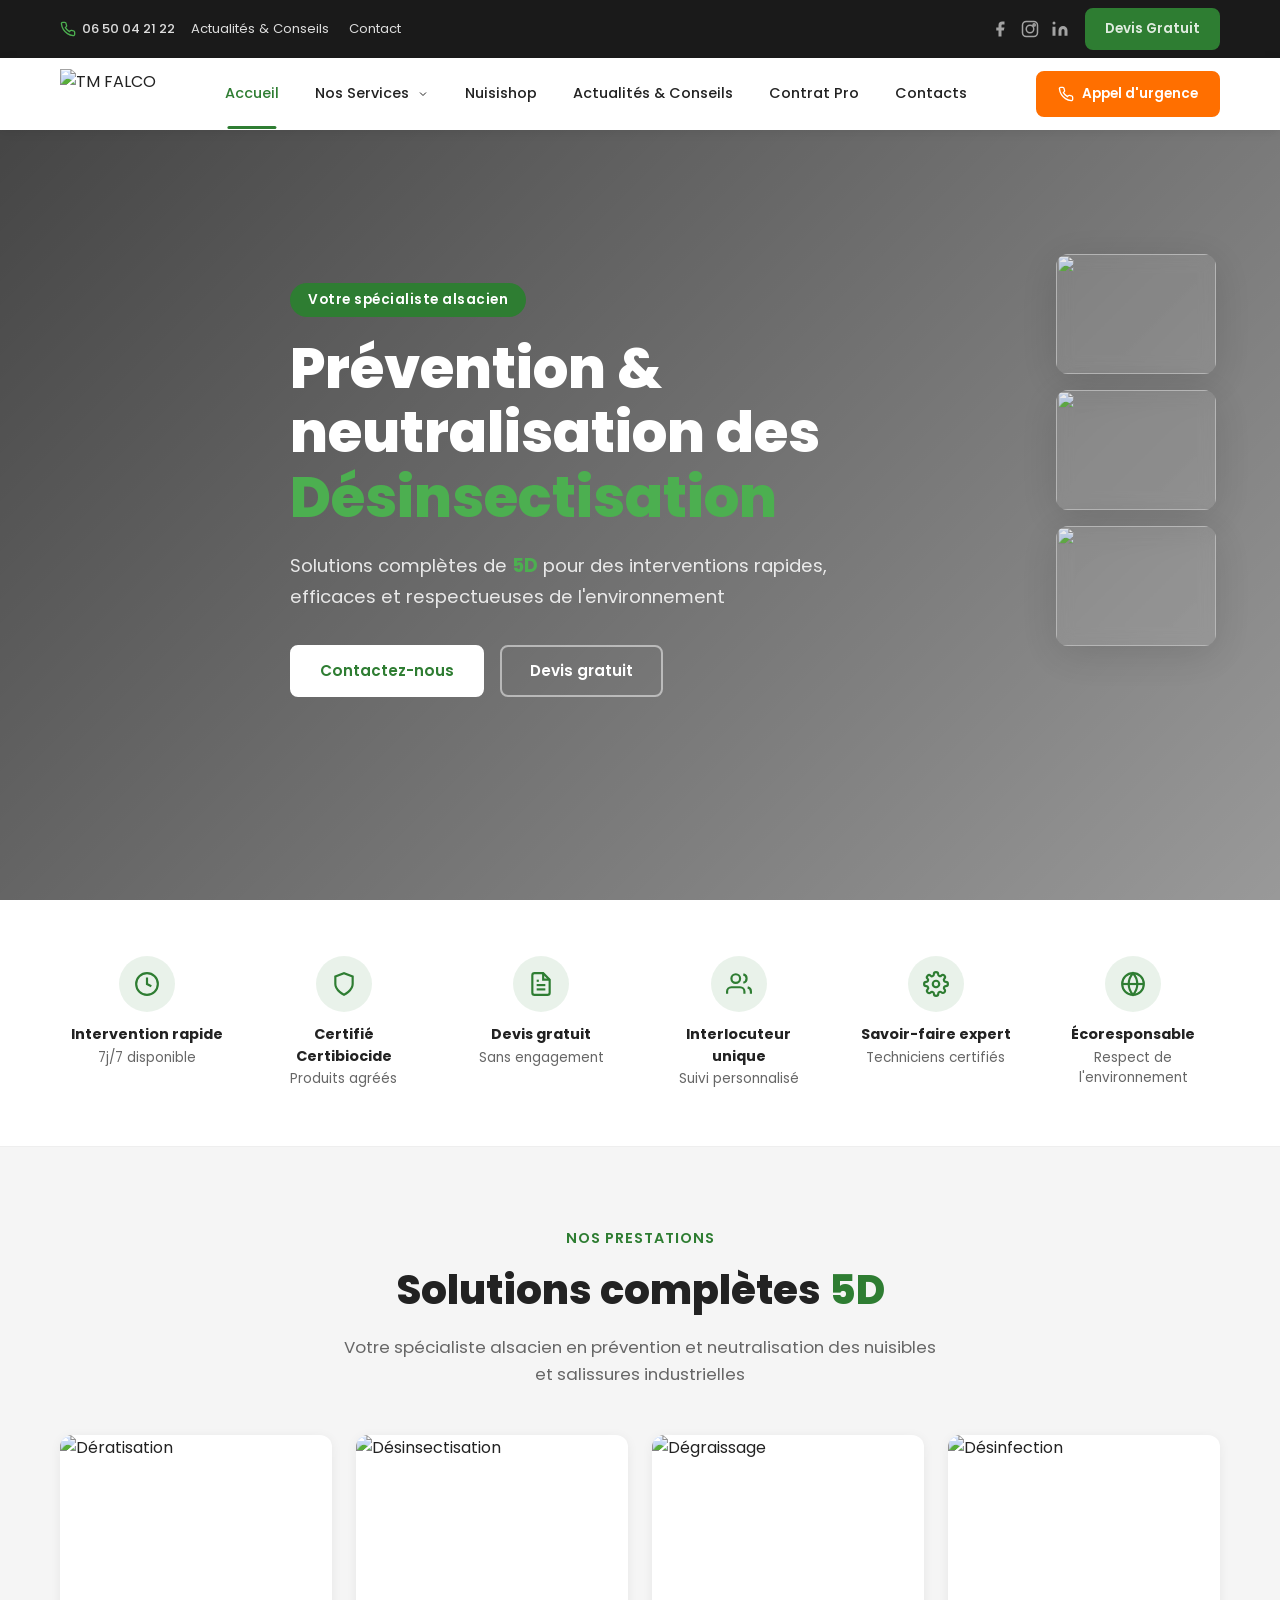
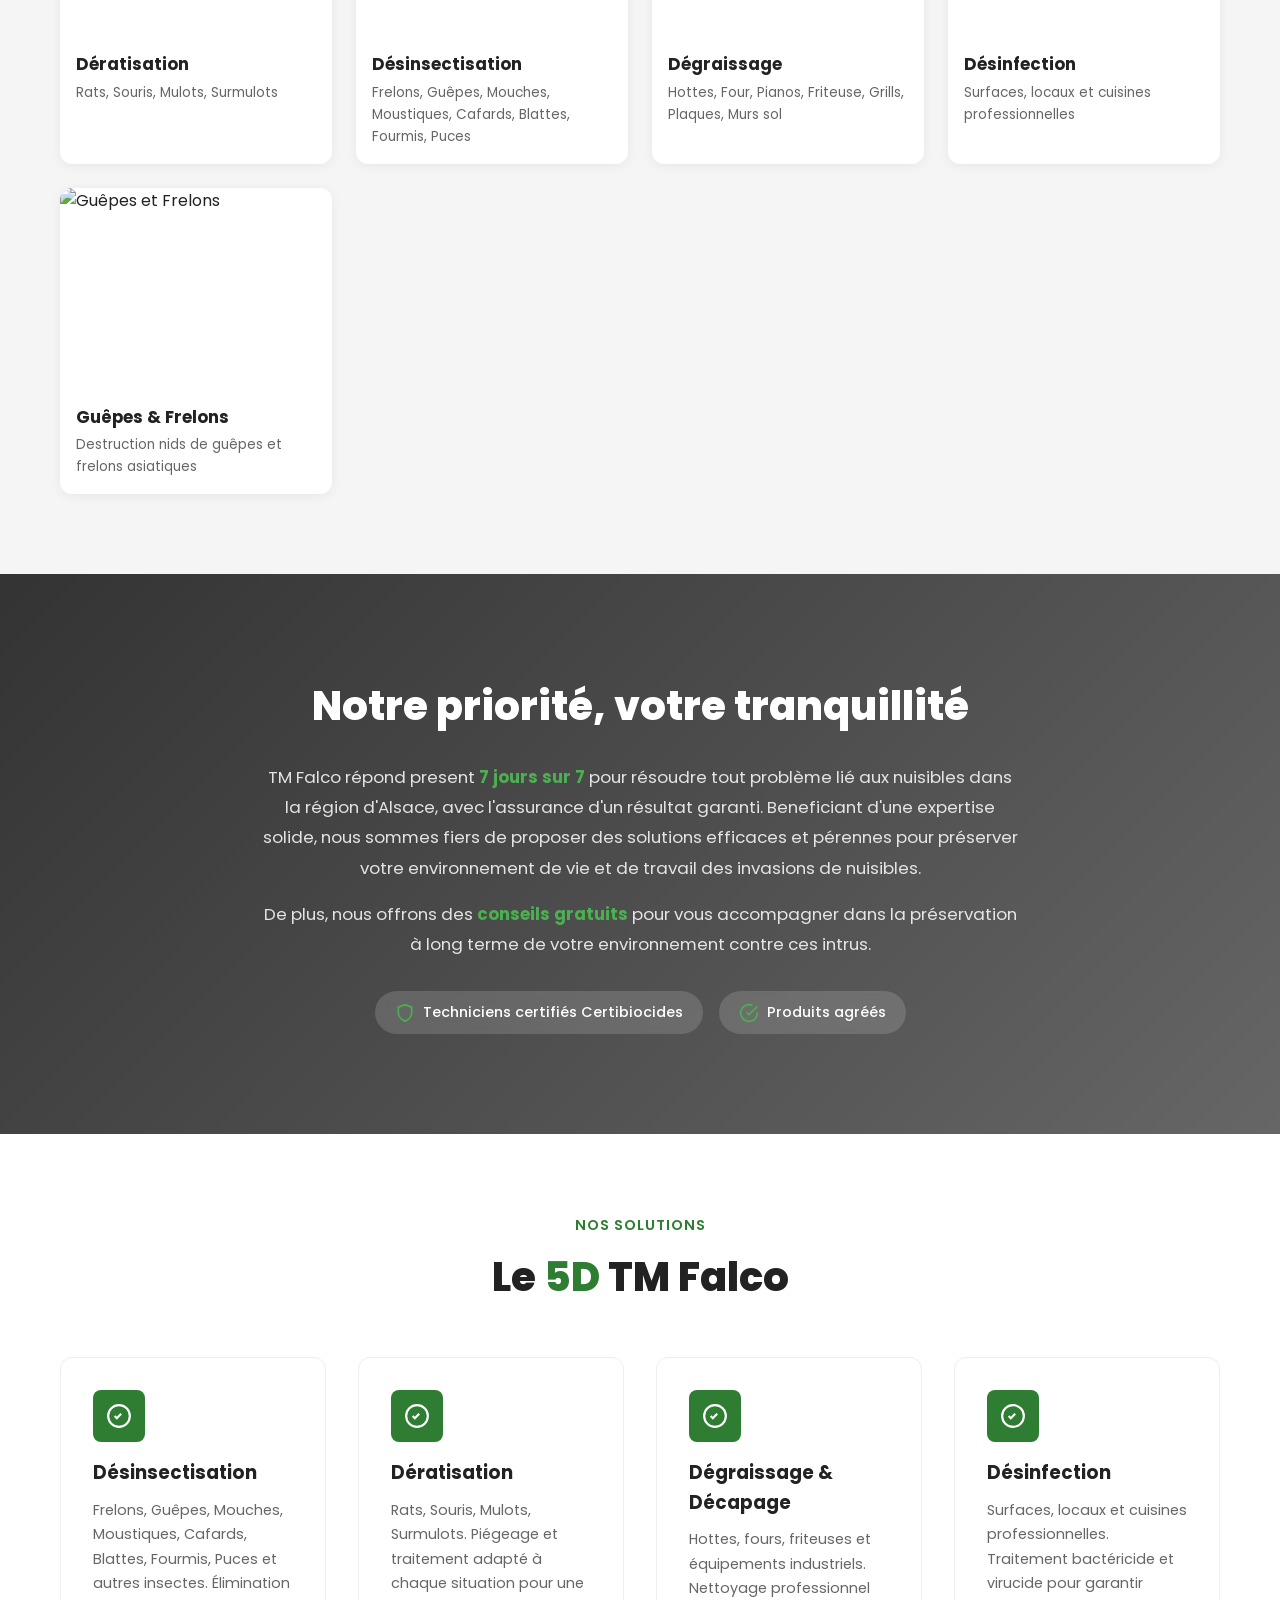
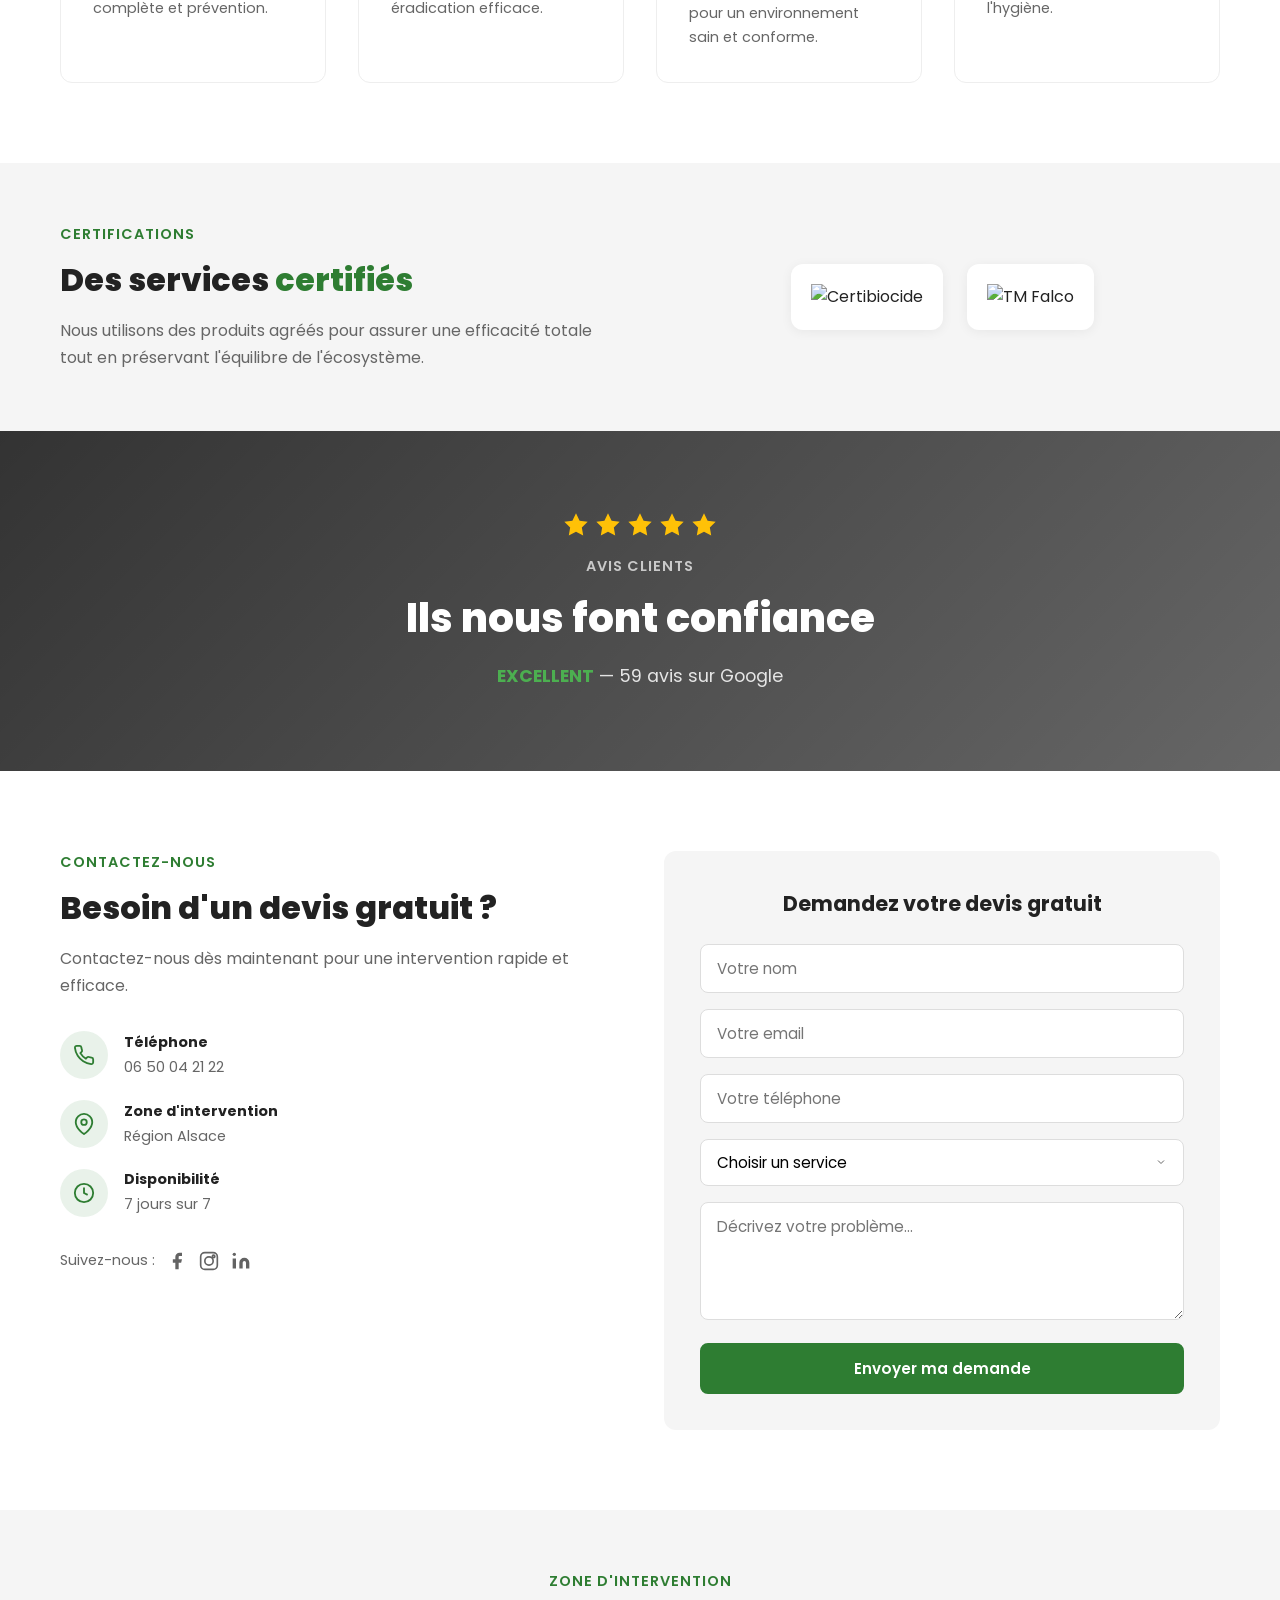
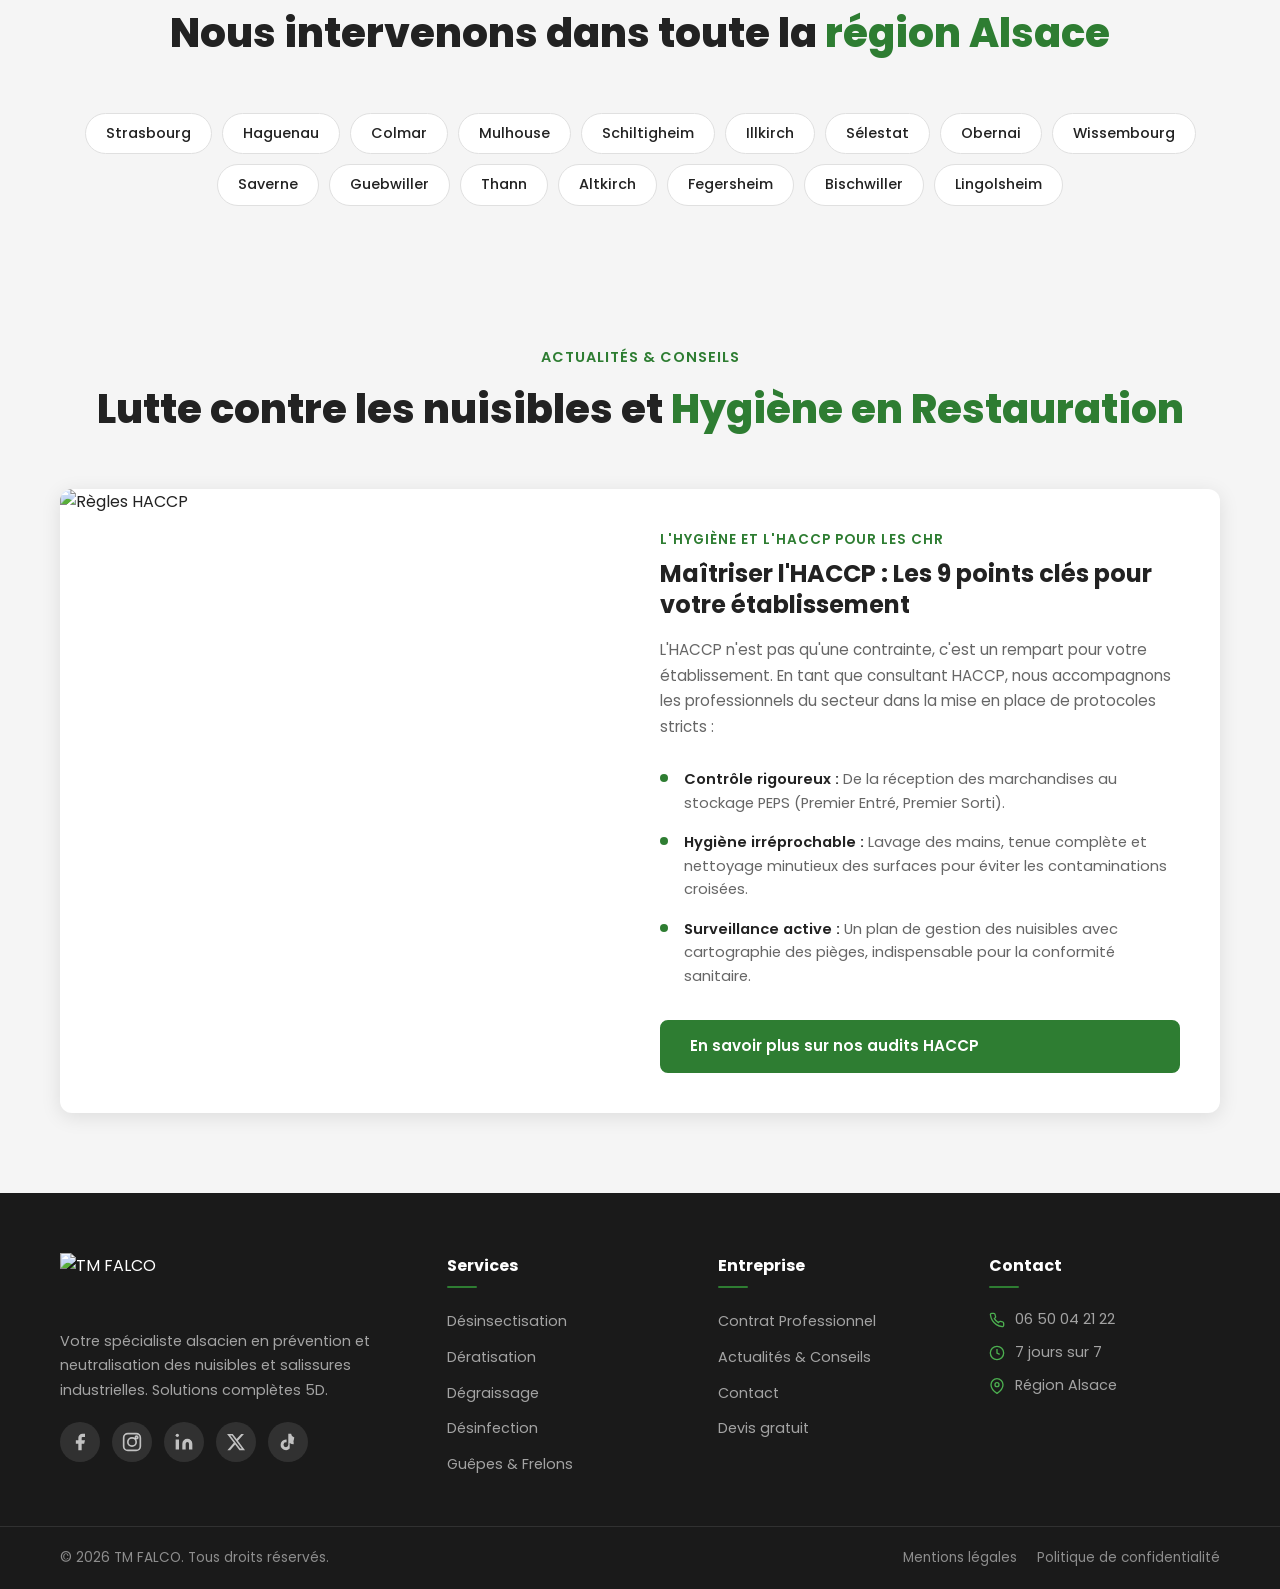
==== commit bbd29238: "news&advice" ====
--- a/index.html
+++ b/index.html
@@ -41,7 +41,7 @@
             06 50 04 21 22
           </a>
           <nav class="nav-secondary">
-            <a href="#actualites">Actualités</a>
+            <a href="#actualites">Actualités & Conseils</a>
             <a href="#contact">Contact</a>
           </nav>
         </div>
@@ -85,6 +85,7 @@
               </ul>
             </li>
             <li><a href="https://nuisibleshop.fr/?gad_source=1&gad_campaignid=21800610392&gbraid=0AAAAADo9A7y_FSuqTrNFE_hy7Q62-6dBh&gclid=Cj0KCQjw3K7RBhDJARIsAKRtP5RW2oXgaMtG9FUva8Pi0NoOBdj2jFQJir_sIJC3gy-GLWZHlvJ96CQaAsN4EALw_wcB" target="_blank" rel="noopener noreferrer" class="nav-link">Nuisishop</a></li>
+            <li><a href="#actualites" class="nav-link">Actualités & Conseils</a></li>
             <li><a href="#contrat" class="nav-link">Contrat Pro</a></li>
             <li><a href="#contact" class="nav-link">Contacts</a></li>
           </ul>
@@ -453,6 +454,40 @@
     </div>
   </section>
 
+  <!-- Actualités & Conseils Section -->
+  <section id="actualites" class="actualites">
+    <div class="container">
+      <div class="section-header">
+        <small>Actualités & Conseils</small>
+        <h2>Lutte contre les nuisibles et <span class="text-green">Hygiène en Restauration</span></h2>
+      </div>
+      <div class="actualites-grid">
+        <div class="actualite-card">
+          <div class="actualite-image">
+            <img src="http://tm-falco.com/wp-content/uploads/2026/03/Regles-de-base-HACCP-1024x1024.png" alt="Règles HACCP">
+          </div>
+          <div class="actualite-content">
+            <h3>L'hygiène et l'HACCP pour les CHR</h3>
+            <h4>Maîtriser l'HACCP : Les 9 points clés pour votre établissement</h4>
+            <p>L'HACCP n'est pas qu'une contrainte, c'est un rempart pour votre établissement. En tant que consultant HACCP, nous accompagnons les professionnels du secteur dans la mise en place de protocoles stricts :</p>
+            <ul class="actualite-list">
+              <li>
+                <strong>Contrôle rigoureux :</strong> De la réception des marchandises au stockage PEPS (Premier Entré, Premier Sorti).
+              </li>
+              <li>
+                <strong>Hygiène irréprochable :</strong> Lavage des mains, tenue complète et nettoyage minutieux des surfaces pour éviter les contaminations croisées.
+              </li>
+              <li>
+                <strong>Surveillance active :</strong> Un plan de gestion des nuisibles avec cartographie des pièges, indispensable pour la conformité sanitaire.
+              </li>
+            </ul>
+            <a href="#contact" class="btn btn-primary">En savoir plus sur nos audits HACCP</a>
+          </div>
+        </div>
+      </div>
+    </div>
+  </section>
+
   <!-- Footer -->
   <footer id="footer" class="footer">
     <div class="footer-main">
@@ -493,7 +528,7 @@
             <h4>Entreprise</h4>
             <ul>
               <li><a href="#contrat">Contrat Professionnel</a></li>
-              <li><a href="#actualites">Actualités</a></li>
+              <li><a href="#actualites">Actualités & Conseils</a></li>
               <li><a href="#contact">Contact</a></li>
               <li><a href="#contact">Devis gratuit</a></li>
             </ul>
@@ -559,6 +594,7 @@
           </ul>
         </li>
         <li><a href="https://nuisibleshop.fr/?gad_source=1&gad_campaignid=21800610392&gbraid=0AAAAADo9A7y_FSuqTrNFE_hy7Q62-6dBh&gclid=Cj0KCQjw3K7RBhDJARIsAKRtP5RW2oXgaMtG9FUva8Pi0NoOBdj2jFQJir_sIJC3gy-GLWZHlvJ96CQaAsN4EALw_wcB" target="_blank" rel="noopener noreferrer">Nuisishop</a></li>
+        <li><a href="#actualites">Actualités & Conseils</a></li>
         <li><a href="#contrat">Contrat Pro</a></li>
         <li><a href="#contact">Contacts</a></li>
       </ul>
--- a/css/styles.css
+++ b/css/styles.css
@@ -1172,6 +1172,122 @@
   transform: translateY(-2px);
 }
 
+/* ---------- Actualités & Conseils ---------- */
+.actualites {
+  padding: 80px 0;
+  background: var(--gray-bg);
+}
+
+.actualites-grid {
+  display: grid;
+  gap: 32px;
+}
+
+.actualite-card {
+  display: grid;
+  grid-template-columns: 1fr 1fr;
+  gap: 40px;
+  background: var(--white);
+  border-radius: var(--radius);
+  overflow: hidden;
+  box-shadow: var(--shadow);
+  transition: var(--transition);
+}
+
+.actualite-card:hover {
+  box-shadow: var(--shadow-lg);
+  transform: translateY(-4px);
+}
+
+.actualite-image {
+  overflow: hidden;
+}
+
+.actualite-image img {
+  width: 100%;
+  height: 100%;
+  object-fit: cover;
+  transition: transform 0.5s ease;
+}
+
+.actualite-card:hover .actualite-image img {
+  transform: scale(1.05);
+}
+
+.actualite-content {
+  padding: 40px 40px 40px 0;
+  display: flex;
+  flex-direction: column;
+  justify-content: center;
+}
+
+.actualite-content h3 {
+  font-size: 0.85rem;
+  font-weight: 600;
+  color: var(--primary);
+  text-transform: uppercase;
+  letter-spacing: 1px;
+  margin-bottom: 8px;
+}
+
+.actualite-content h4 {
+  font-size: 1.5rem;
+  font-weight: 700;
+  color: var(--dark);
+  margin-bottom: 16px;
+  line-height: 1.3;
+}
+
+.actualite-content p {
+  font-size: 0.95rem;
+  color: var(--gray);
+  line-height: 1.7;
+  margin-bottom: 20px;
+}
+
+.actualite-list {
+  list-style: none;
+  margin-bottom: 24px;
+}
+
+.actualite-list li {
+  padding: 8px 0 8px 24px;
+  position: relative;
+  font-size: 0.92rem;
+  color: var(--gray);
+  line-height: 1.6;
+}
+
+.actualite-list li::before {
+  content: '';
+  position: absolute;
+  left: 0;
+  top: 14px;
+  width: 8px;
+  height: 8px;
+  background: var(--primary);
+  border-radius: 50%;
+}
+
+.actualite-list li strong {
+  color: var(--dark);
+  font-weight: 600;
+}
+
+@media (max-width: 768px) {
+  .actualite-card {
+    grid-template-columns: 1fr;
+  }
+
+  .actualite-content {
+    padding: 24px;
+  }
+
+  .actualite-content h4 {
+    font-size: 1.25rem;
+  }
+}
+
 /* ---------- Footer ---------- */
 .footer {
   background: var(--black);
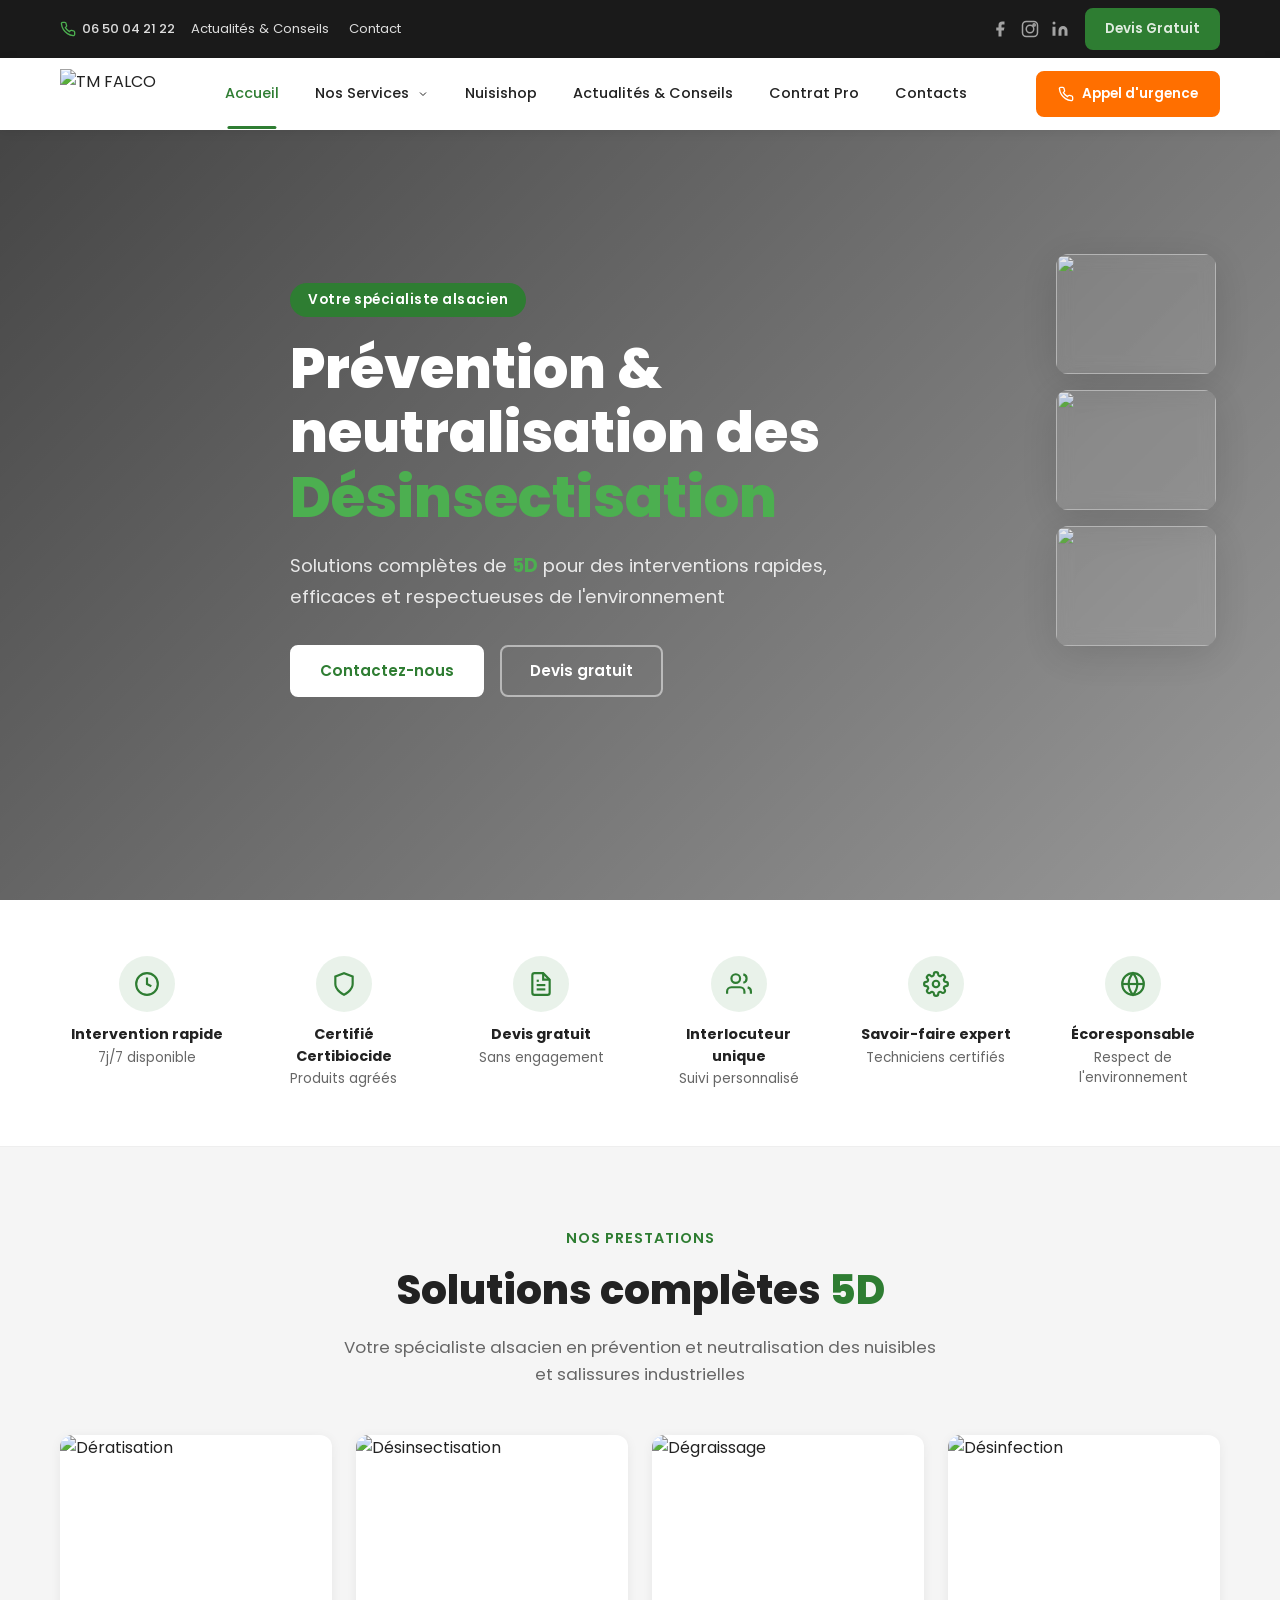
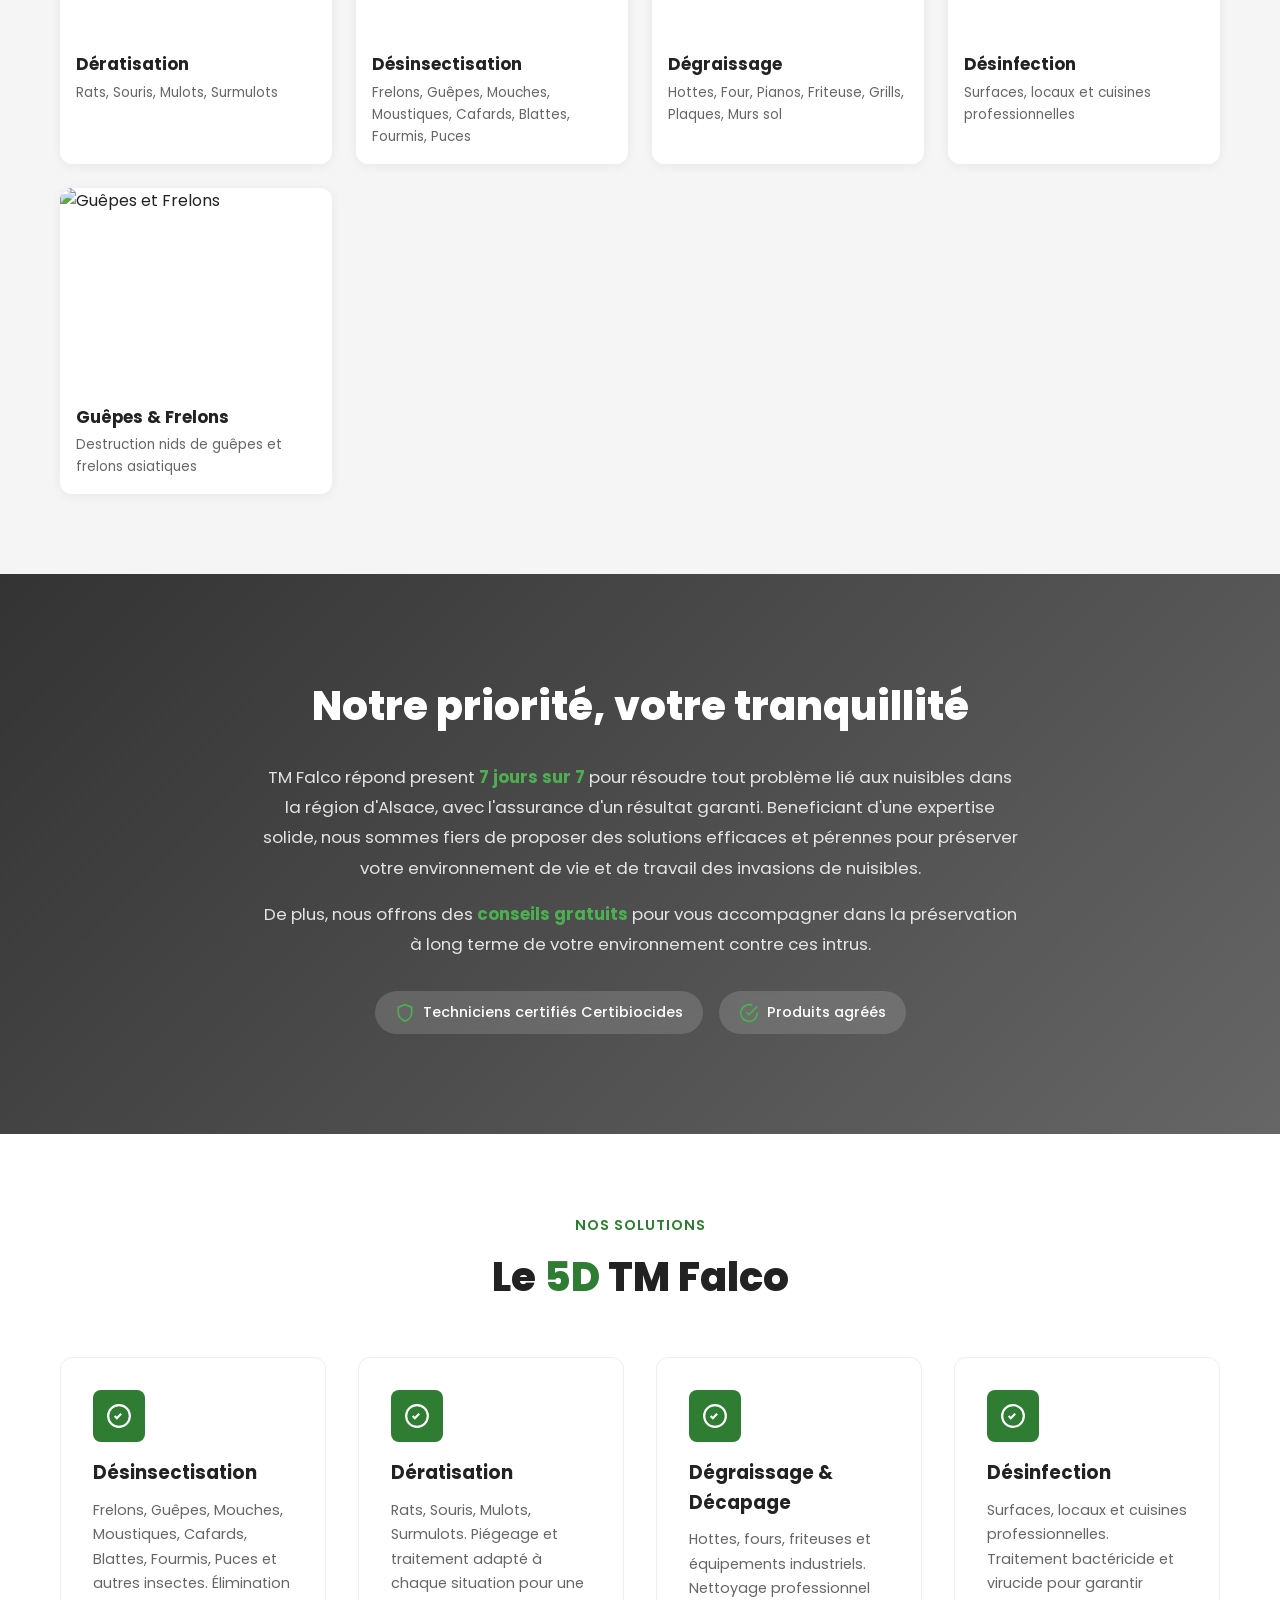
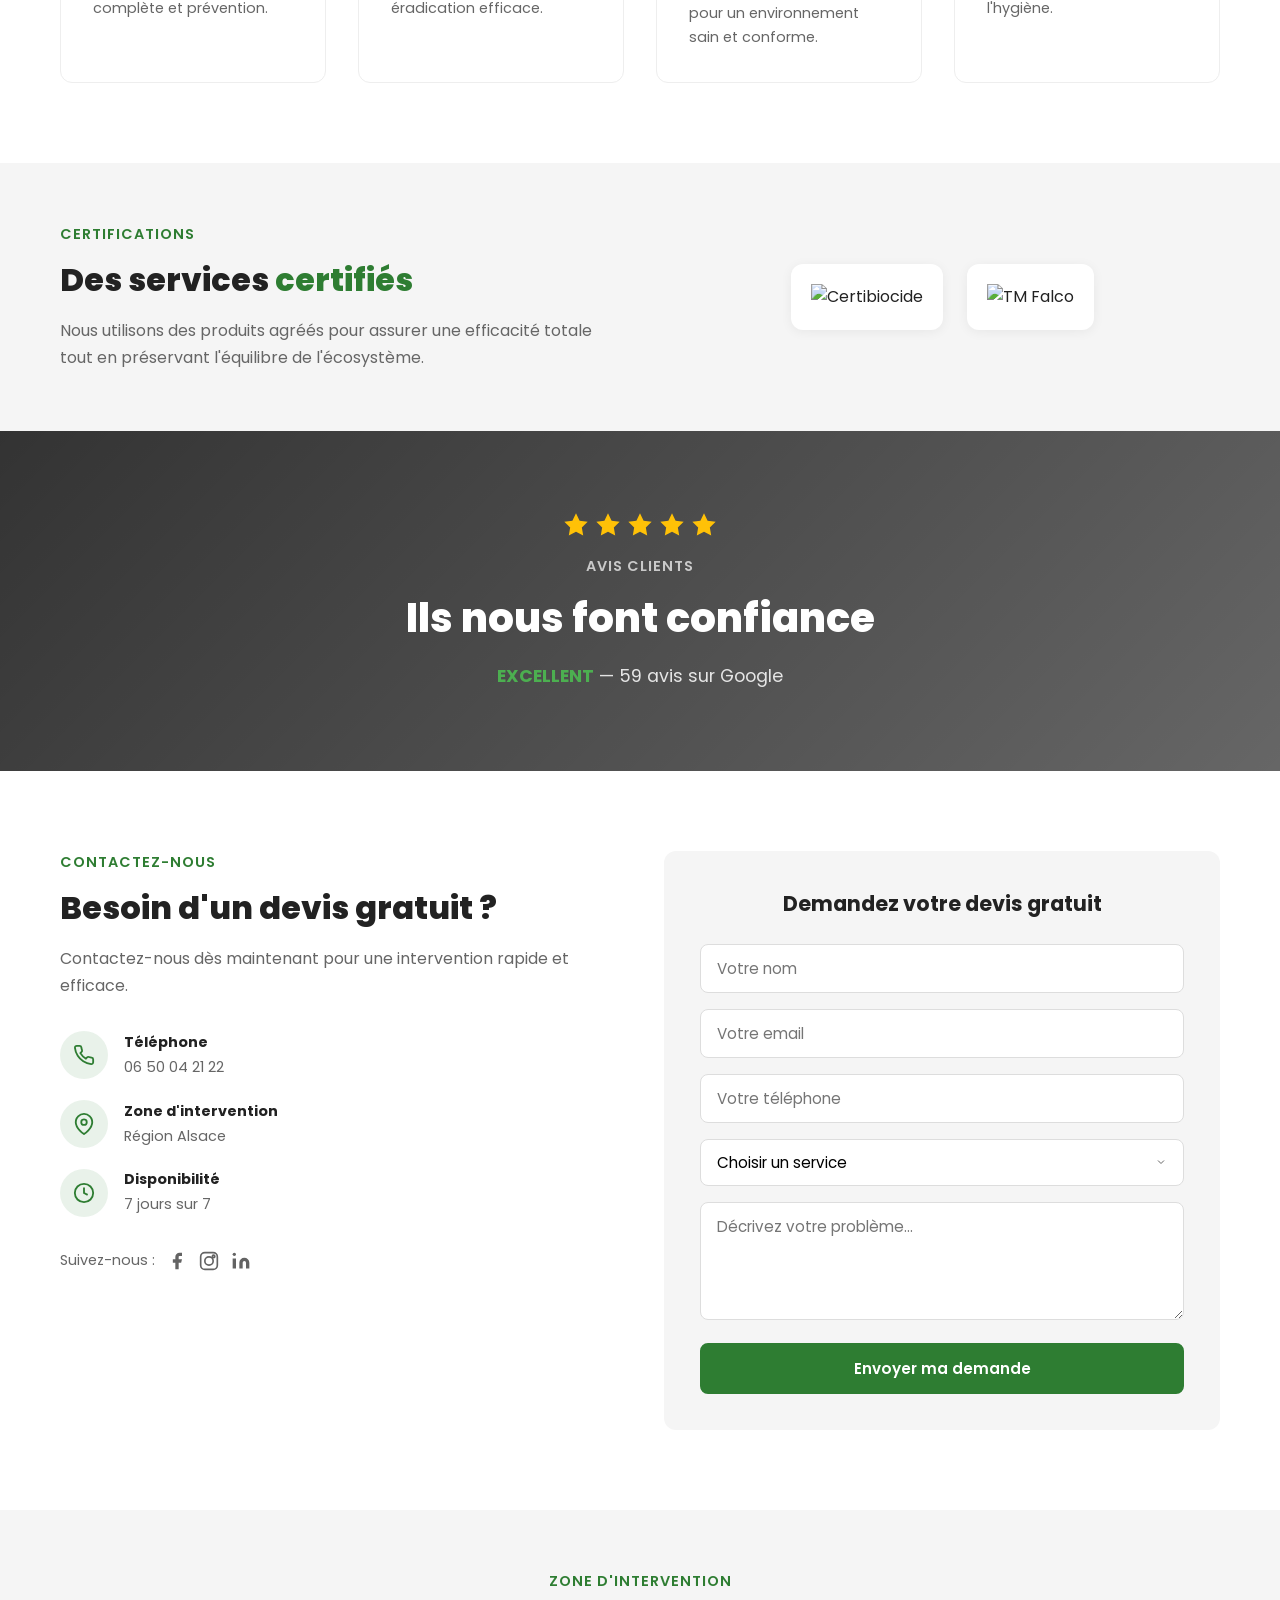
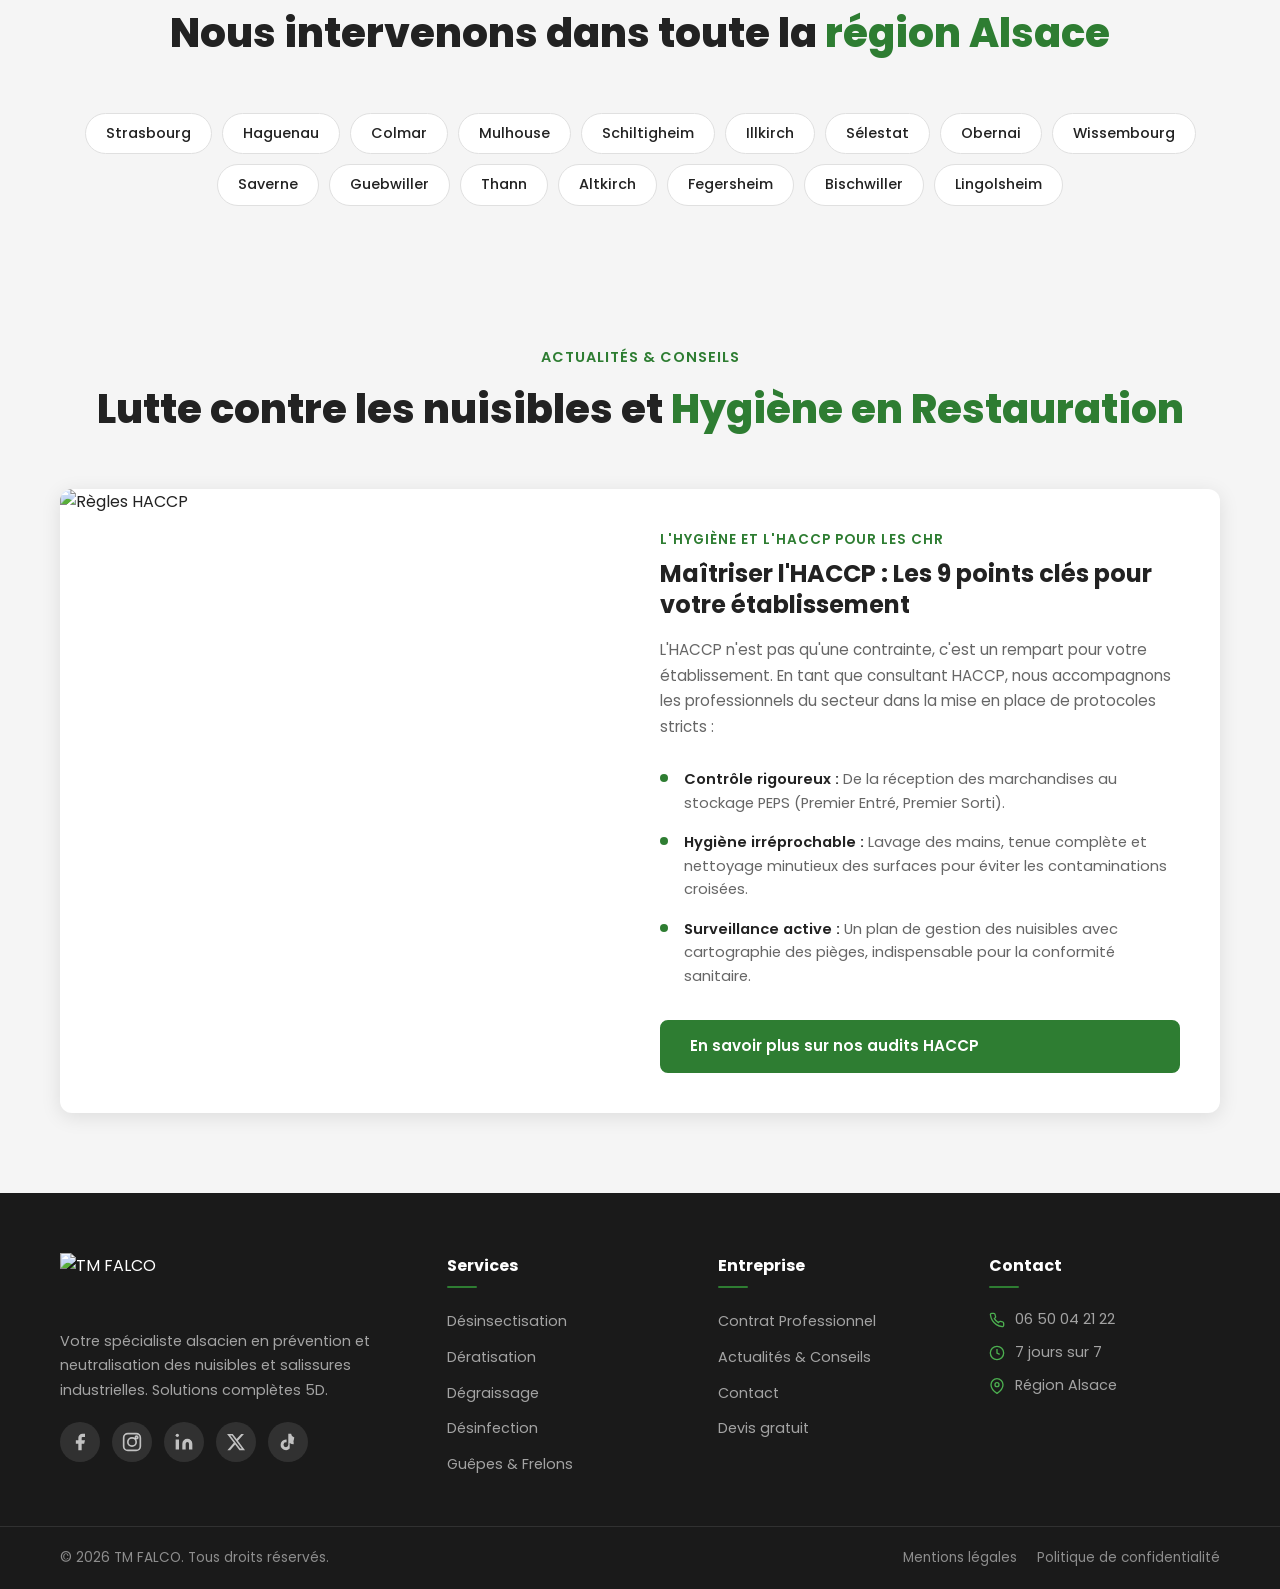
==== commit 648bf64d: "add contart pro" ====
--- a/index.html
+++ b/index.html
@@ -86,7 +86,7 @@
             </li>
             <li><a href="https://nuisibleshop.fr/?gad_source=1&gad_campaignid=21800610392&gbraid=0AAAAADo9A7y_FSuqTrNFE_hy7Q62-6dBh&gclid=Cj0KCQjw3K7RBhDJARIsAKRtP5RW2oXgaMtG9FUva8Pi0NoOBdj2jFQJir_sIJC3gy-GLWZHlvJ96CQaAsN4EALw_wcB" target="_blank" rel="noopener noreferrer" class="nav-link">Nuisishop</a></li>
             <li><a href="#actualites" class="nav-link">Actualités & Conseils</a></li>
-            <li><a href="#contrat" class="nav-link">Contrat Pro</a></li>
+            <li><a href="contrat-professionnel.html" class="nav-link">Contrat Pro</a></li>
             <li><a href="#contact" class="nav-link">Contacts</a></li>
           </ul>
         </nav>
@@ -527,7 +527,7 @@
           <div class="footer-col">
             <h4>Entreprise</h4>
             <ul>
-              <li><a href="#contrat">Contrat Professionnel</a></li>
+              <li><a href="contrat-professionnel.html">Contrat Professionnel</a></li>
               <li><a href="#actualites">Actualités & Conseils</a></li>
               <li><a href="#contact">Contact</a></li>
               <li><a href="#contact">Devis gratuit</a></li>
@@ -595,7 +595,7 @@
         </li>
         <li><a href="https://nuisibleshop.fr/?gad_source=1&gad_campaignid=21800610392&gbraid=0AAAAADo9A7y_FSuqTrNFE_hy7Q62-6dBh&gclid=Cj0KCQjw3K7RBhDJARIsAKRtP5RW2oXgaMtG9FUva8Pi0NoOBdj2jFQJir_sIJC3gy-GLWZHlvJ96CQaAsN4EALw_wcB" target="_blank" rel="noopener noreferrer">Nuisishop</a></li>
         <li><a href="#actualites">Actualités & Conseils</a></li>
-        <li><a href="#contrat">Contrat Pro</a></li>
+        <li><a href="contrat-professionnel.html">Contrat Pro</a></li>
         <li><a href="#contact">Contacts</a></li>
       </ul>
       <a href="tel:+33650042122" class="btn btn-primary btn-full">
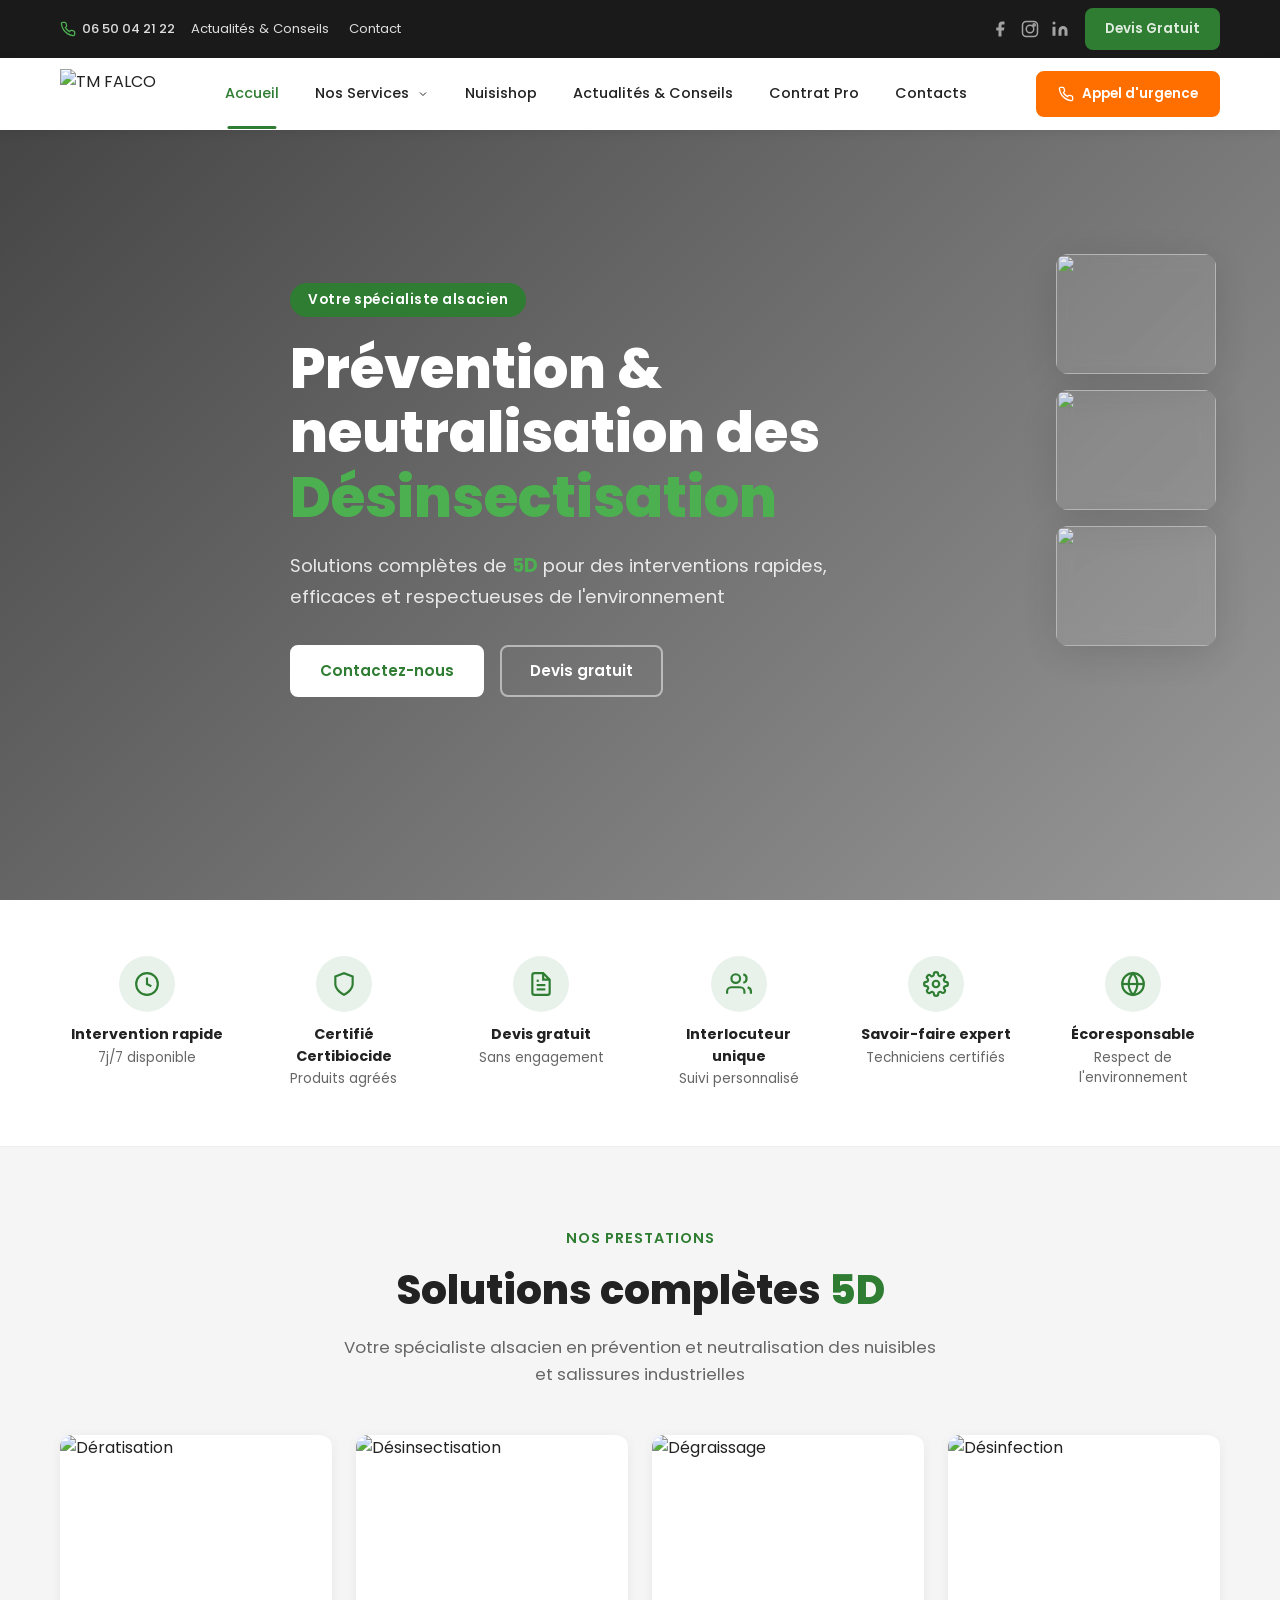
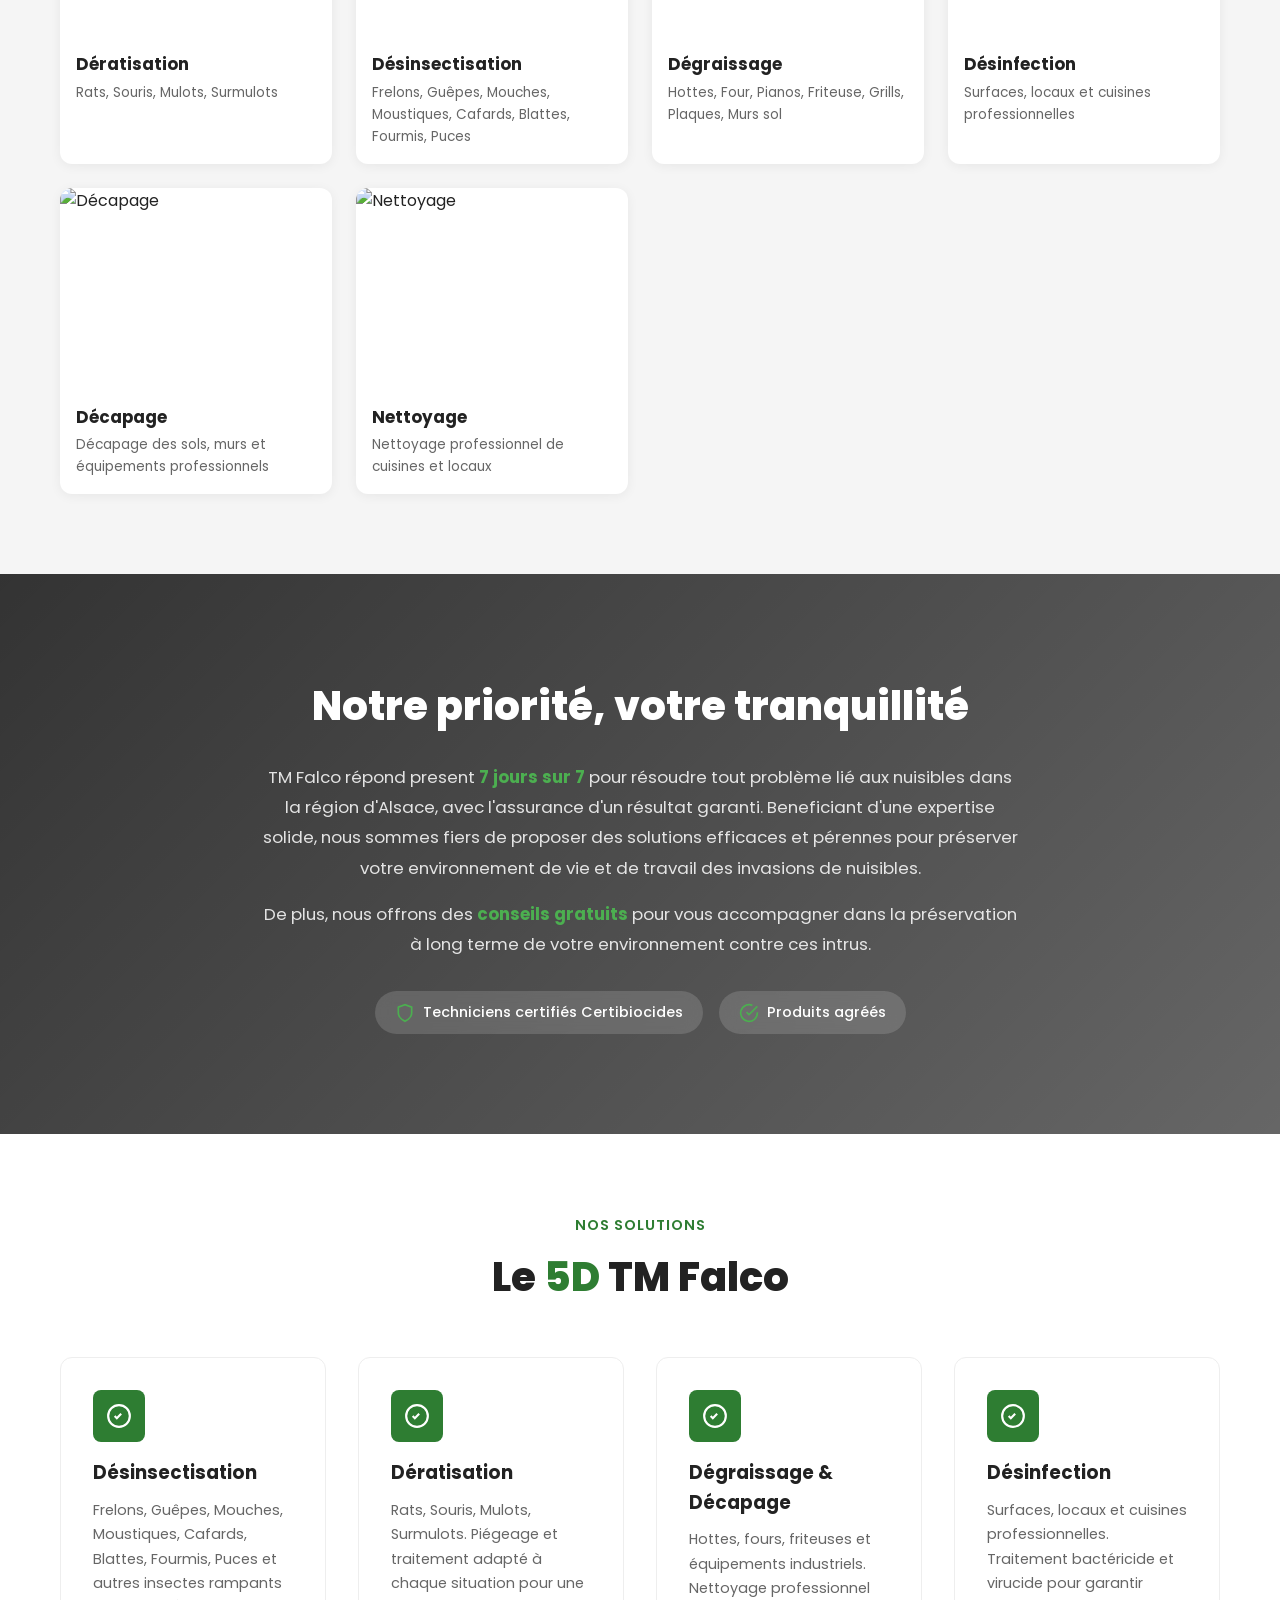
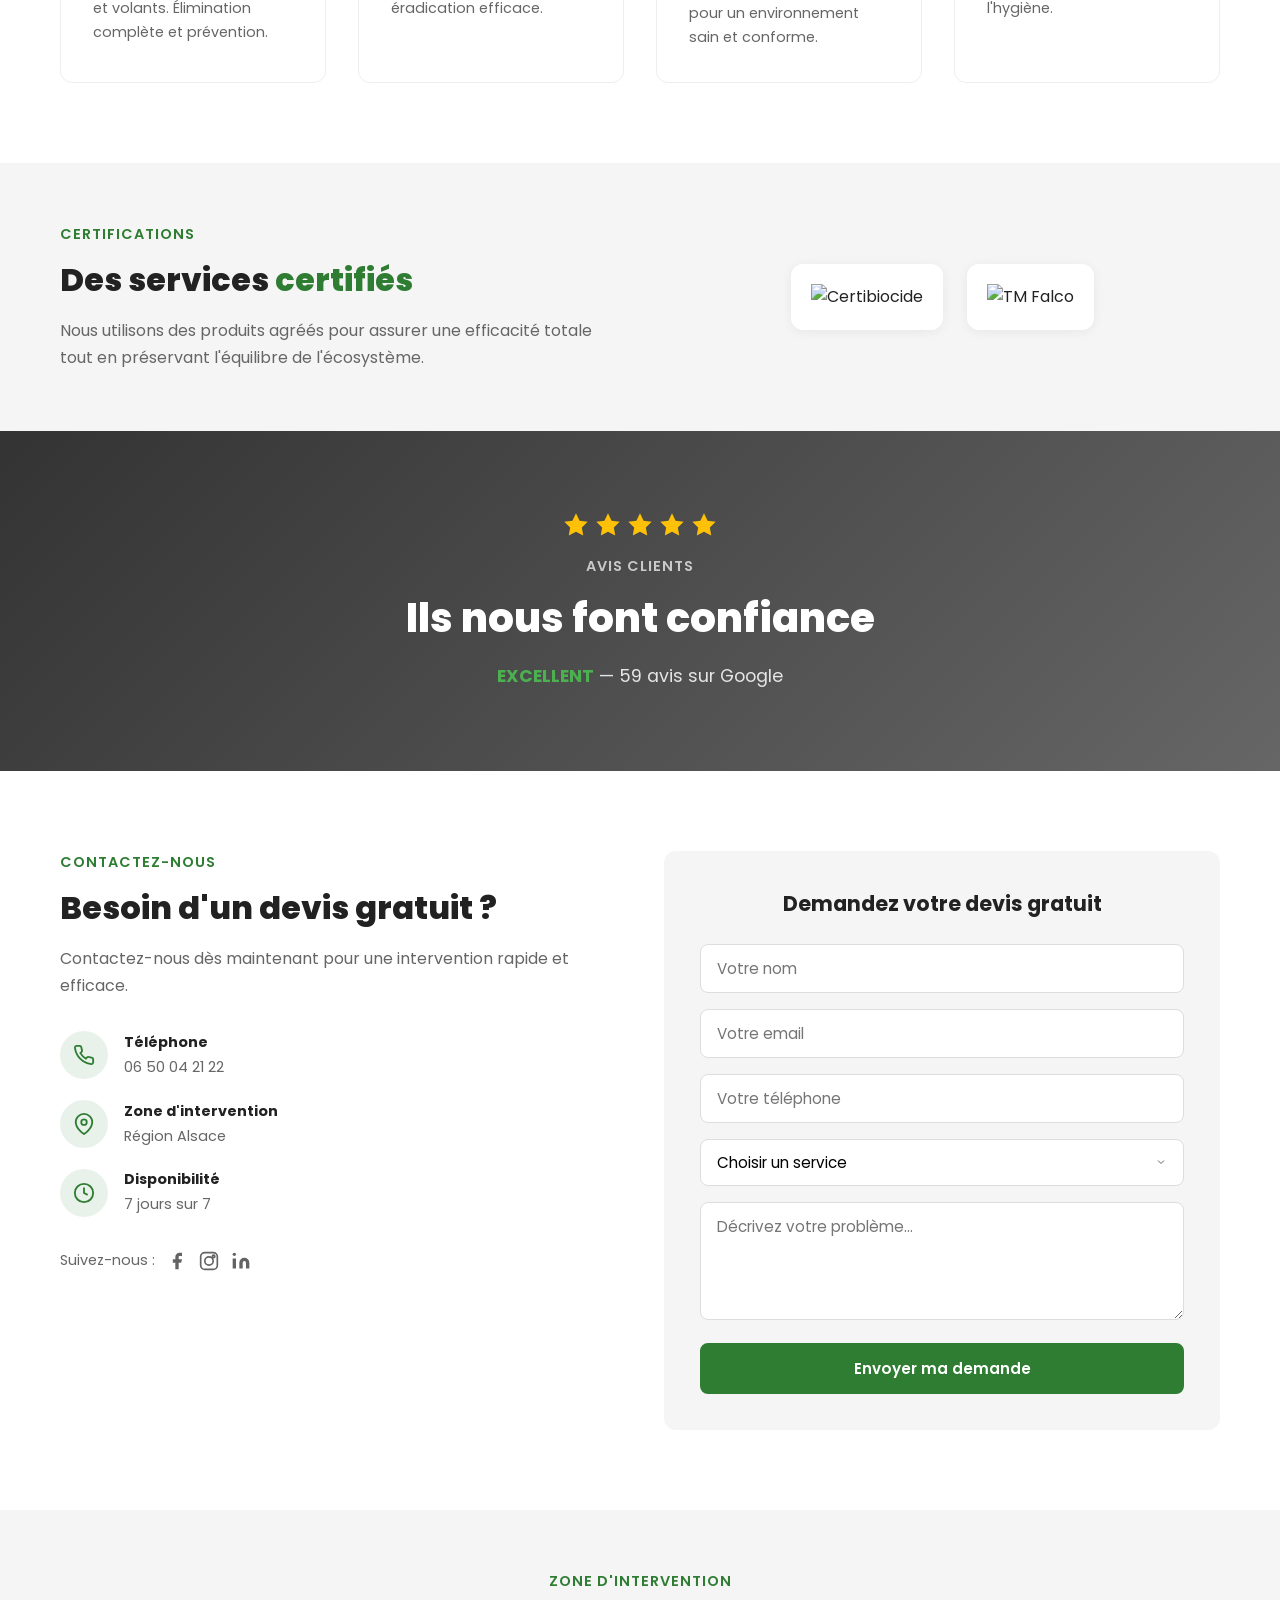
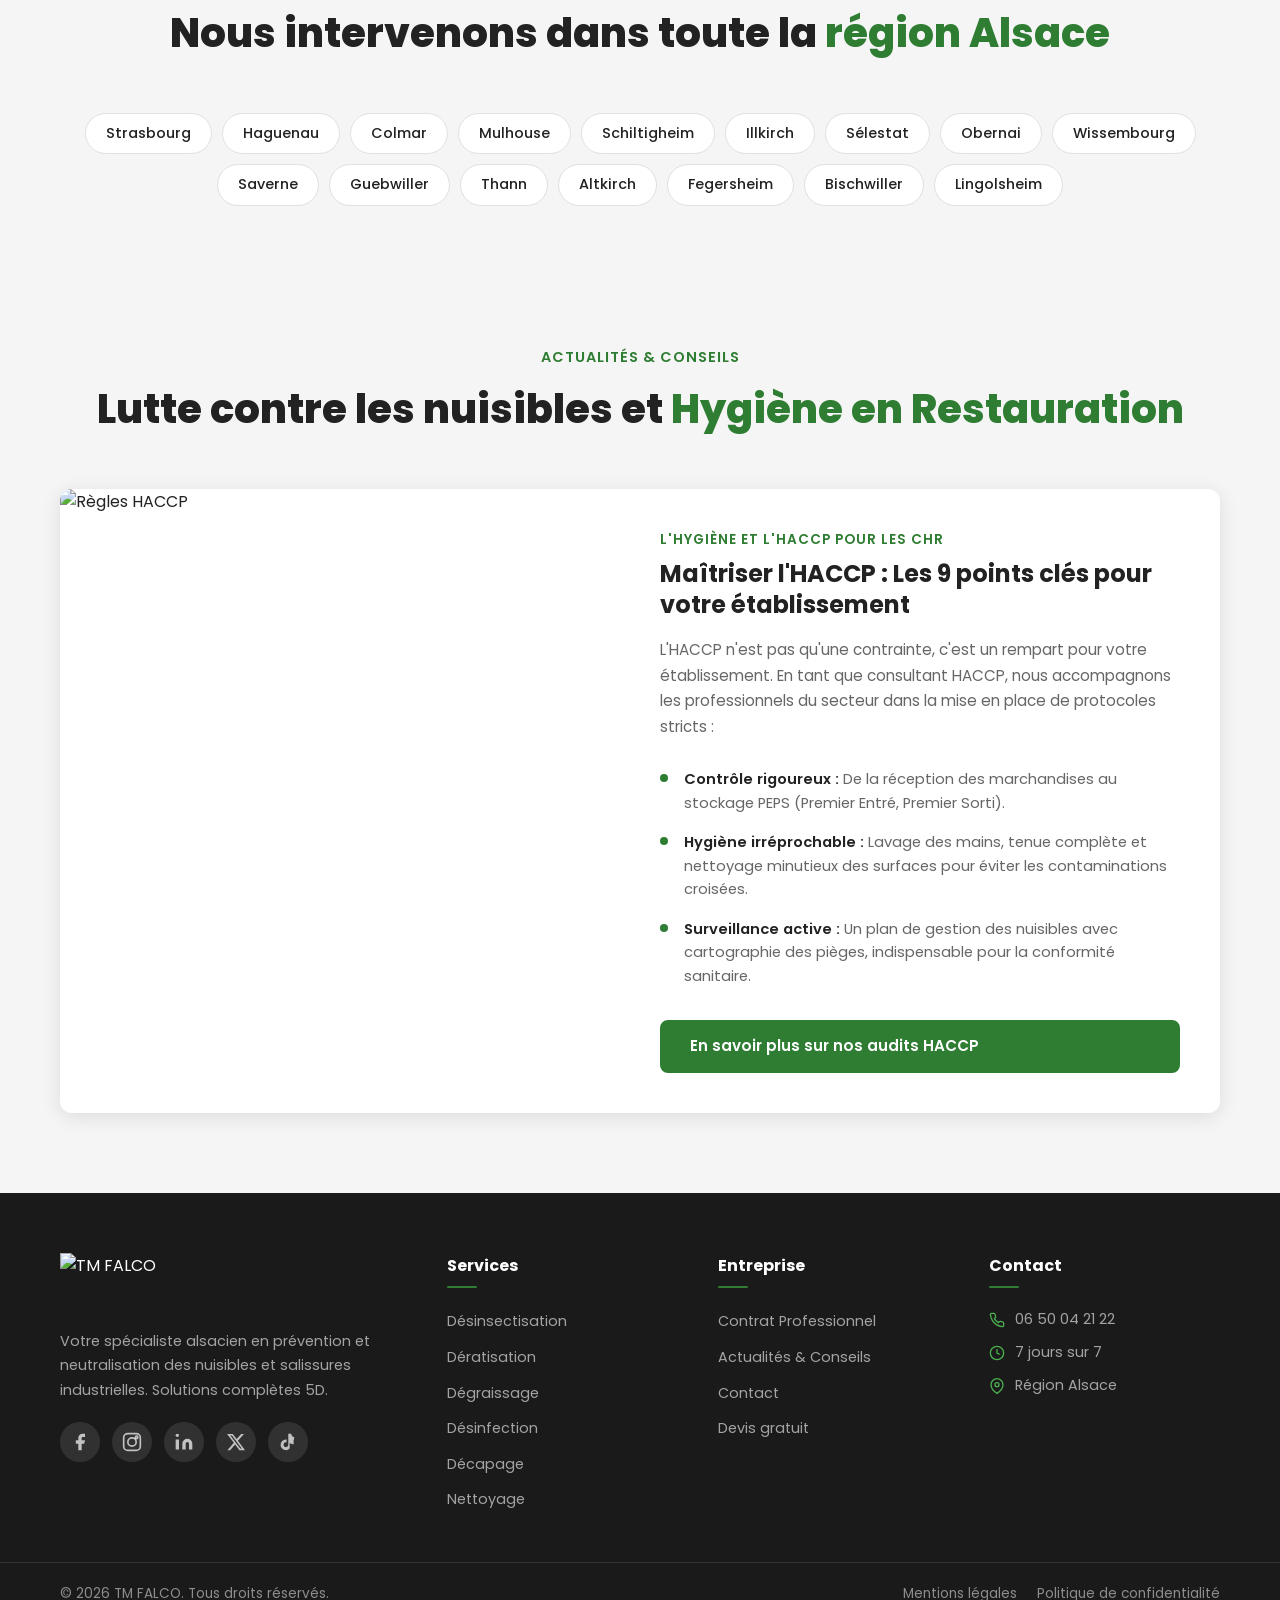
==== commit 658cbceb: "add two more services" ====
--- a/index.html
+++ b/index.html
@@ -114,7 +114,7 @@
     <div class="hero-content container">
       <div class="hero-badge">Votre spécialiste alsacien</div>
       <h1 class="hero-title">
-        Prévention & neutralisation des <span class="typewrite" data-typewrite='["Désinsectisation","Dératisation","Dégraissage","Désinfection","Guêpes & Frelons"]'>Désinsectisation</span>
+        Prévention & neutralisation des <span class="typewrite" data-typewrite='["Désinsectisation","Dératisation","Dégraissage","Désinfection","Décapage","Nettoyage"]'>Désinsectisation</span>
       </h1>
       <p class="hero-subtitle">Solutions complètes de <strong>5D</strong> pour des interventions rapides, efficaces et respectueuses de l'environnement</p>
       <div class="hero-ctas flex gap-16">
@@ -226,16 +226,27 @@
           <h3>Désinfection</h3>
           <p>Surfaces, locaux et cuisines professionnelles</p>
         </div>
-        <!-- Guêpes & Frelons -->
-        <div class="service-card">
+        <!-- Décapage -->
+        <div class="service-card" id="decapage">
           <div class="service-img">
-            <img src="https://tm-falco.com/wp-content/uploads/2023/12/Frelons-perche-5.jpg" alt="Guêpes et Frelons" loading="lazy">
+            <img src="https://tm-falco.com/wp-content/uploads/2025/12/commercialkitchenventilation-min.webp" alt="Décapage" loading="lazy">
             <div class="service-overlay">
               <a href="#contact" class="btn btn-service">Découvrir</a>
             </div>
           </div>
-          <h3>Guêpes & Frelons</h3>
-          <p>Destruction nids de guêpes et frelons asiatiques</p>
+          <h3>Décapage</h3>
+          <p>Décapage des sols, murs et équipements professionnels</p>
+        </div>
+        <!-- Nettoyage -->
+        <div class="service-card" id="nettoyage">
+          <div class="service-img">
+            <img src="https://tm-falco.com/wp-content/uploads/2023/11/isinfection-of-premises-from-insects-and-rodents-with-chemicals.jpg_s1024x1024wisk20cRBXJHJNTAvLNTJG-Nt5nSB2xkUfRlIdP8kM_UtmPyH0-1-1170x508-1.jpg" alt="Nettoyage" loading="lazy">
+            <div class="service-overlay">
+              <a href="#contact" class="btn btn-service">Découvrir</a>
+            </div>
+          </div>
+          <h3>Nettoyage</h3>
+          <p>Nettoyage professionnel de cuisines et locaux</p>
         </div>
       </div>
     </div>
@@ -275,7 +286,7 @@
             <svg viewBox="0 0 24 24" fill="none" stroke="currentColor" stroke-width="2"><circle cx="12" cy="12" r="10"/><path d="M8 12l2 2 4-4"/></svg>
           </div>
           <h3>Désinsectisation</h3>
-          <p>Frelons, Guêpes, Mouches, Moustiques, Cafards, Blattes, Fourmis, Puces et autres insectes. Élimination complète et prévention.</p>
+          <p>Frelons, Guêpes, Mouches, Moustiques, Cafards, Blattes, Fourmis, Puces et autres insectes rampants et volants. Élimination complète et prévention.</p>
         </div>
         <div class="detail-card">
           <div class="detail-icon">
@@ -412,7 +423,8 @@
                 <option value="deratisation">Dératisation</option>
                 <option value="degraissage">Dégraissage</option>
                 <option value="desinfection">Désinfection</option>
-                <option value="guepes-frelons">Guêpes & Frelons</option>
+                <option value="decapage">Décapage</option>
+                <option value="nettoyage">Nettoyage</option>
                 <option value="autre">Autre</option>
               </select>
             </div>
@@ -521,7 +533,8 @@
               <li><a href="#deratisation">Dératisation</a></li>
               <li><a href="#degraissage">Dégraissage</a></li>
               <li><a href="#services">Désinfection</a></li>
-              <li><a href="#services">Guêpes & Frelons</a></li>
+              <li><a href="index.html#services">Décapage</a></li>
+              <li><a href="index.html#services">Nettoyage</a></li>
             </ul>
           </div>
           <div class="footer-col">
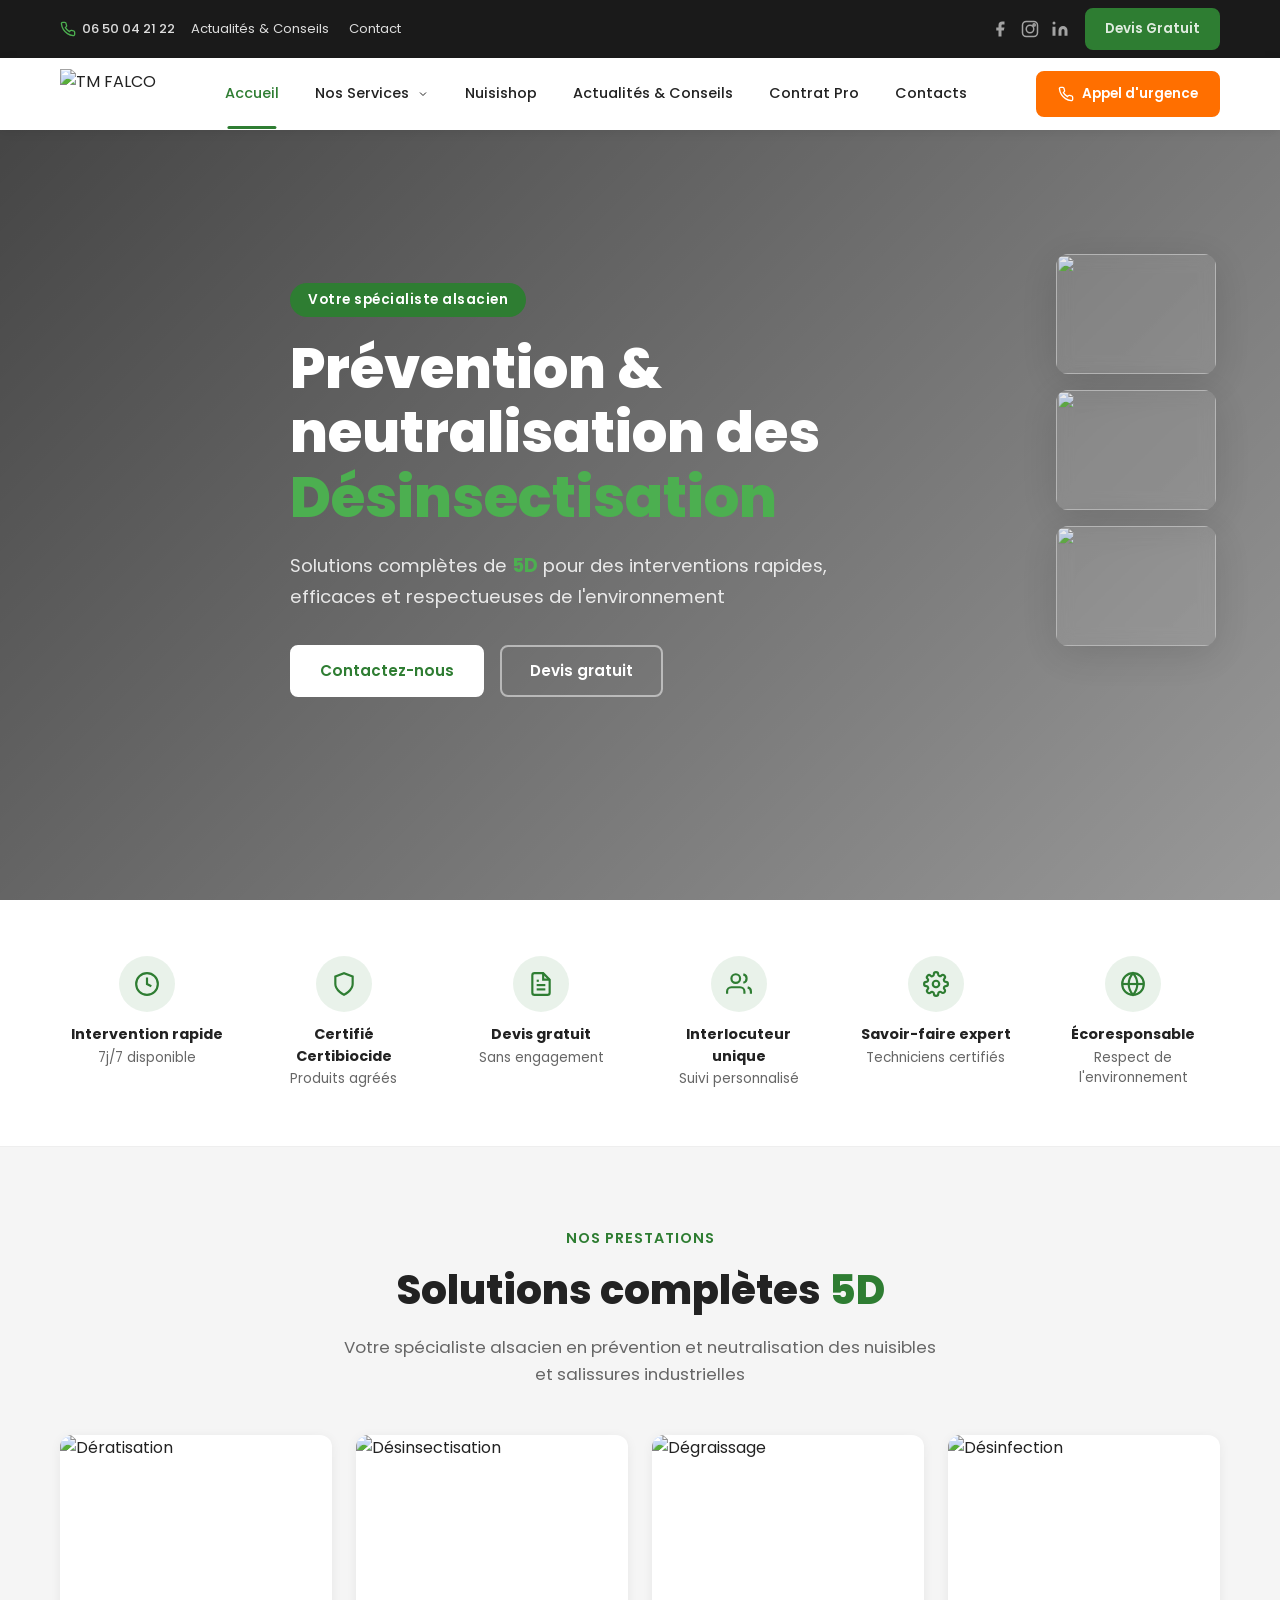
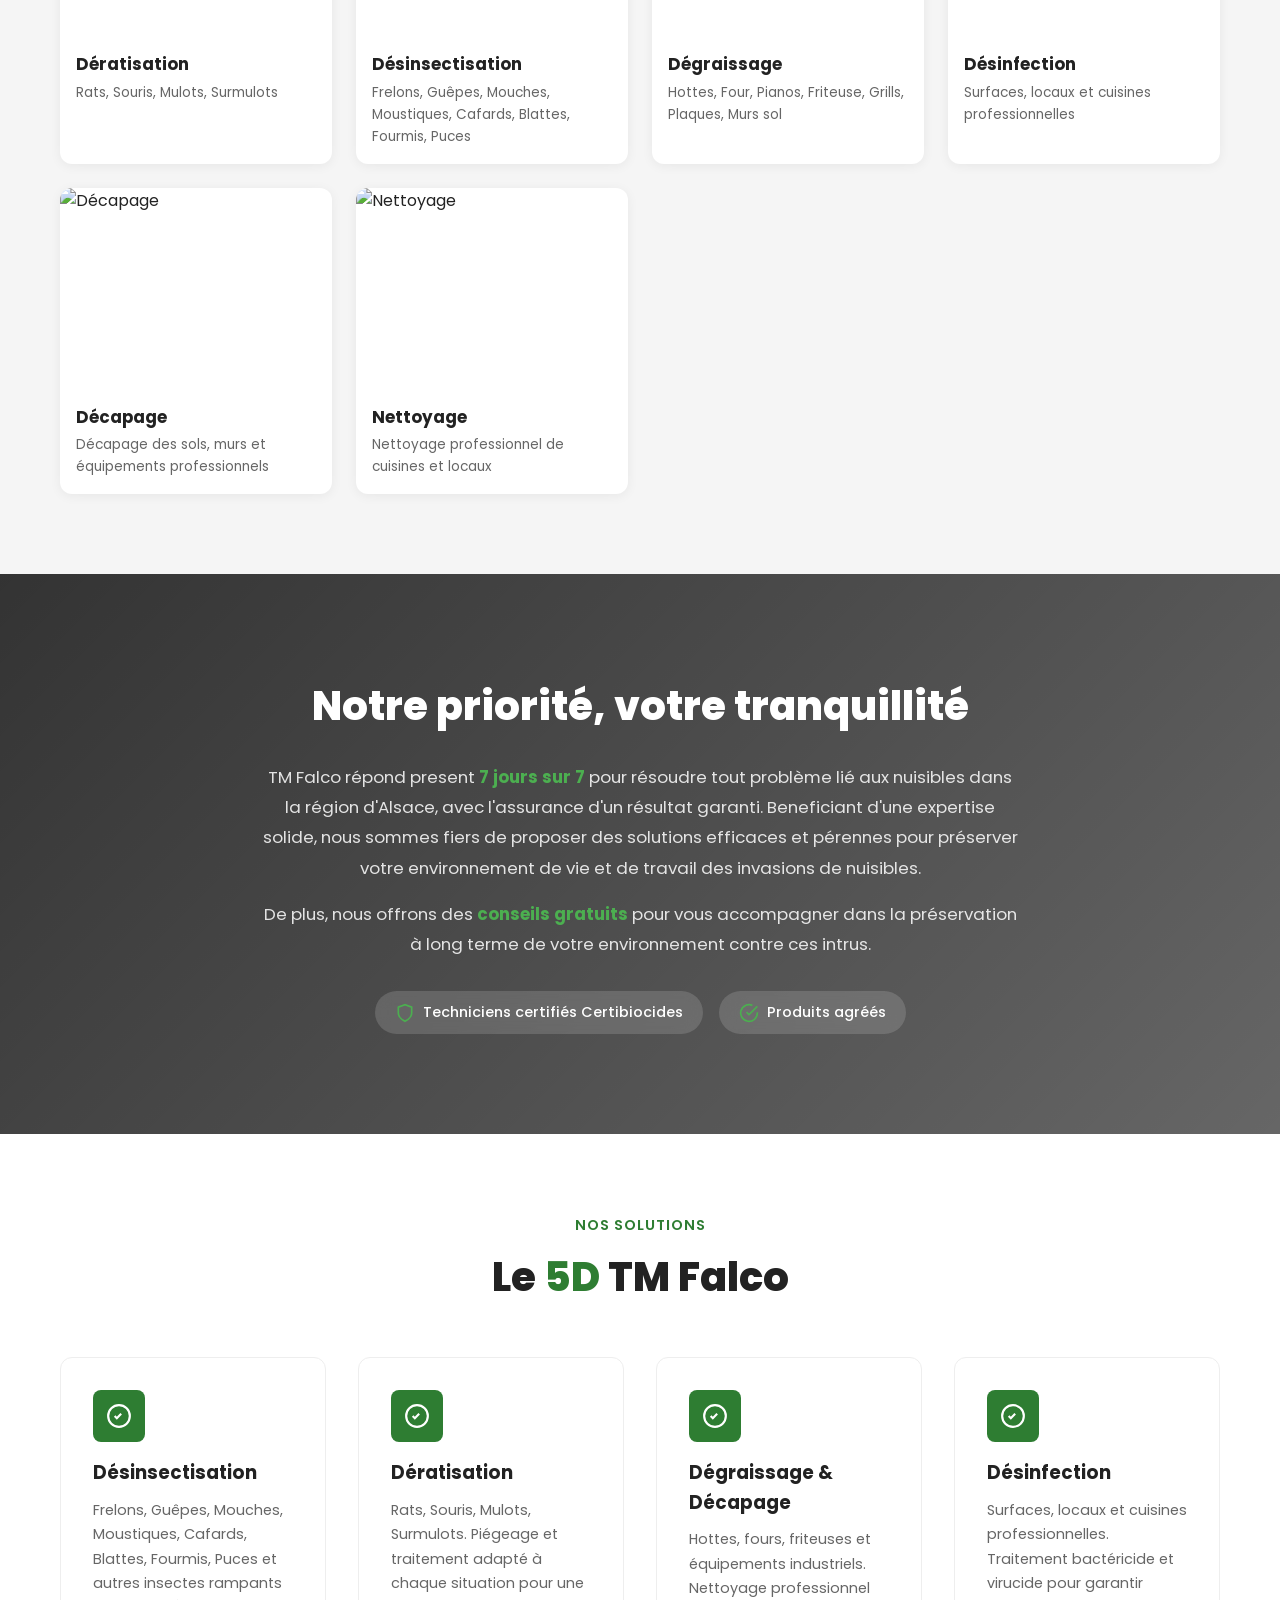
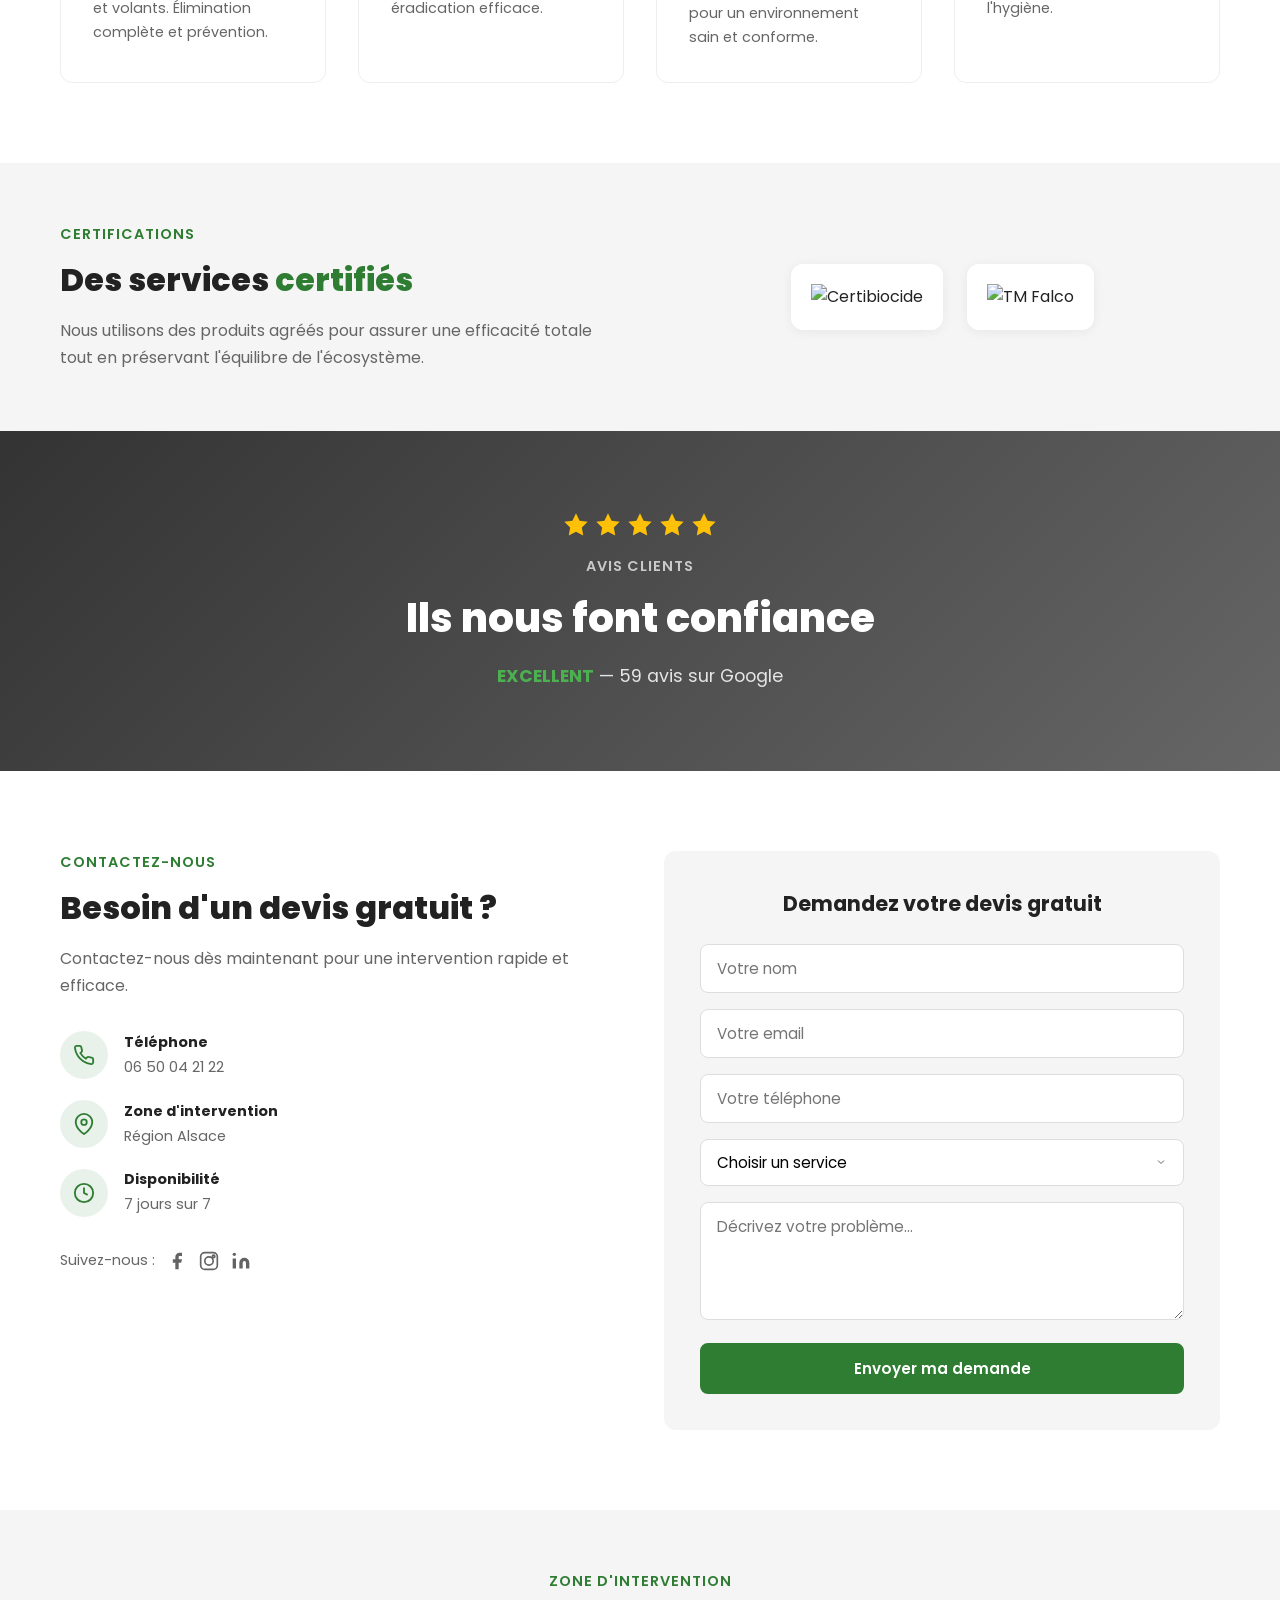
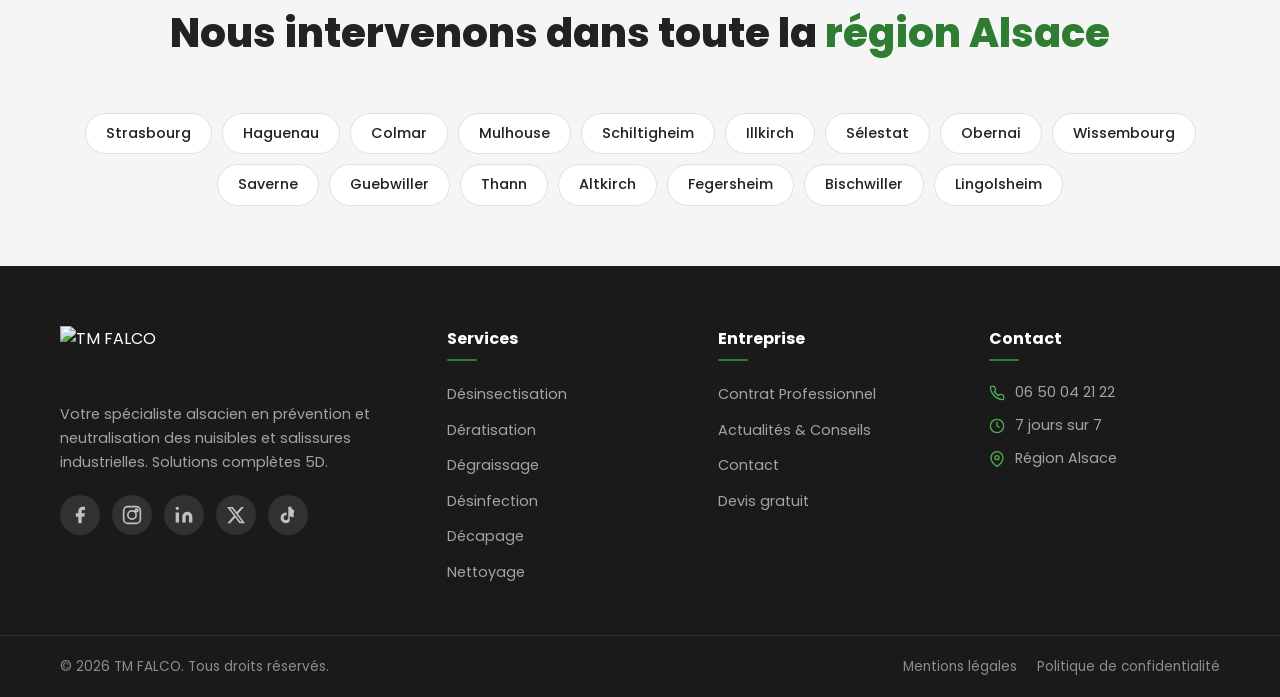
==== commit 8c6c7867: "add acualities page" ====
--- a/index.html
+++ b/index.html
@@ -41,7 +41,7 @@
             06 50 04 21 22
           </a>
           <nav class="nav-secondary">
-            <a href="#actualites">Actualités & Conseils</a>
+<a href="actualites.html">Actualités & Conseils</a>
             <a href="#contact">Contact</a>
           </nav>
         </div>
@@ -85,7 +85,7 @@
               </ul>
             </li>
             <li><a href="https://nuisibleshop.fr/?gad_source=1&gad_campaignid=21800610392&gbraid=0AAAAADo9A7y_FSuqTrNFE_hy7Q62-6dBh&gclid=Cj0KCQjw3K7RBhDJARIsAKRtP5RW2oXgaMtG9FUva8Pi0NoOBdj2jFQJir_sIJC3gy-GLWZHlvJ96CQaAsN4EALw_wcB" target="_blank" rel="noopener noreferrer" class="nav-link">Nuisishop</a></li>
-            <li><a href="#actualites" class="nav-link">Actualités & Conseils</a></li>
+            <li><a href="actualites.html" class="nav-link">Actualités & Conseils</a></li>
             <li><a href="contrat-professionnel.html" class="nav-link">Contrat Pro</a></li>
             <li><a href="#contact" class="nav-link">Contacts</a></li>
           </ul>
@@ -466,40 +466,6 @@
     </div>
   </section>
 
-  <!-- Actualités & Conseils Section -->
-  <section id="actualites" class="actualites">
-    <div class="container">
-      <div class="section-header">
-        <small>Actualités & Conseils</small>
-        <h2>Lutte contre les nuisibles et <span class="text-green">Hygiène en Restauration</span></h2>
-      </div>
-      <div class="actualites-grid">
-        <div class="actualite-card">
-          <div class="actualite-image">
-            <img src="http://tm-falco.com/wp-content/uploads/2026/03/Regles-de-base-HACCP-1024x1024.png" alt="Règles HACCP">
-          </div>
-          <div class="actualite-content">
-            <h3>L'hygiène et l'HACCP pour les CHR</h3>
-            <h4>Maîtriser l'HACCP : Les 9 points clés pour votre établissement</h4>
-            <p>L'HACCP n'est pas qu'une contrainte, c'est un rempart pour votre établissement. En tant que consultant HACCP, nous accompagnons les professionnels du secteur dans la mise en place de protocoles stricts :</p>
-            <ul class="actualite-list">
-              <li>
-                <strong>Contrôle rigoureux :</strong> De la réception des marchandises au stockage PEPS (Premier Entré, Premier Sorti).
-              </li>
-              <li>
-                <strong>Hygiène irréprochable :</strong> Lavage des mains, tenue complète et nettoyage minutieux des surfaces pour éviter les contaminations croisées.
-              </li>
-              <li>
-                <strong>Surveillance active :</strong> Un plan de gestion des nuisibles avec cartographie des pièges, indispensable pour la conformité sanitaire.
-              </li>
-            </ul>
-            <a href="#contact" class="btn btn-primary">En savoir plus sur nos audits HACCP</a>
-          </div>
-        </div>
-      </div>
-    </div>
-  </section>
-
   <!-- Footer -->
   <footer id="footer" class="footer">
     <div class="footer-main">
@@ -541,7 +507,7 @@
             <h4>Entreprise</h4>
             <ul>
               <li><a href="contrat-professionnel.html">Contrat Professionnel</a></li>
-              <li><a href="#actualites">Actualités & Conseils</a></li>
+<li><a href="actualites.html">Actualités & Conseils</a></li>
               <li><a href="#contact">Contact</a></li>
               <li><a href="#contact">Devis gratuit</a></li>
             </ul>
@@ -607,7 +573,7 @@
           </ul>
         </li>
         <li><a href="https://nuisibleshop.fr/?gad_source=1&gad_campaignid=21800610392&gbraid=0AAAAADo9A7y_FSuqTrNFE_hy7Q62-6dBh&gclid=Cj0KCQjw3K7RBhDJARIsAKRtP5RW2oXgaMtG9FUva8Pi0NoOBdj2jFQJir_sIJC3gy-GLWZHlvJ96CQaAsN4EALw_wcB" target="_blank" rel="noopener noreferrer">Nuisishop</a></li>
-        <li><a href="#actualites">Actualités & Conseils</a></li>
+        <li><a href="actualites.html">Actualités & Conseils</a></li>
         <li><a href="contrat-professionnel.html">Contrat Pro</a></li>
         <li><a href="#contact">Contacts</a></li>
       </ul>
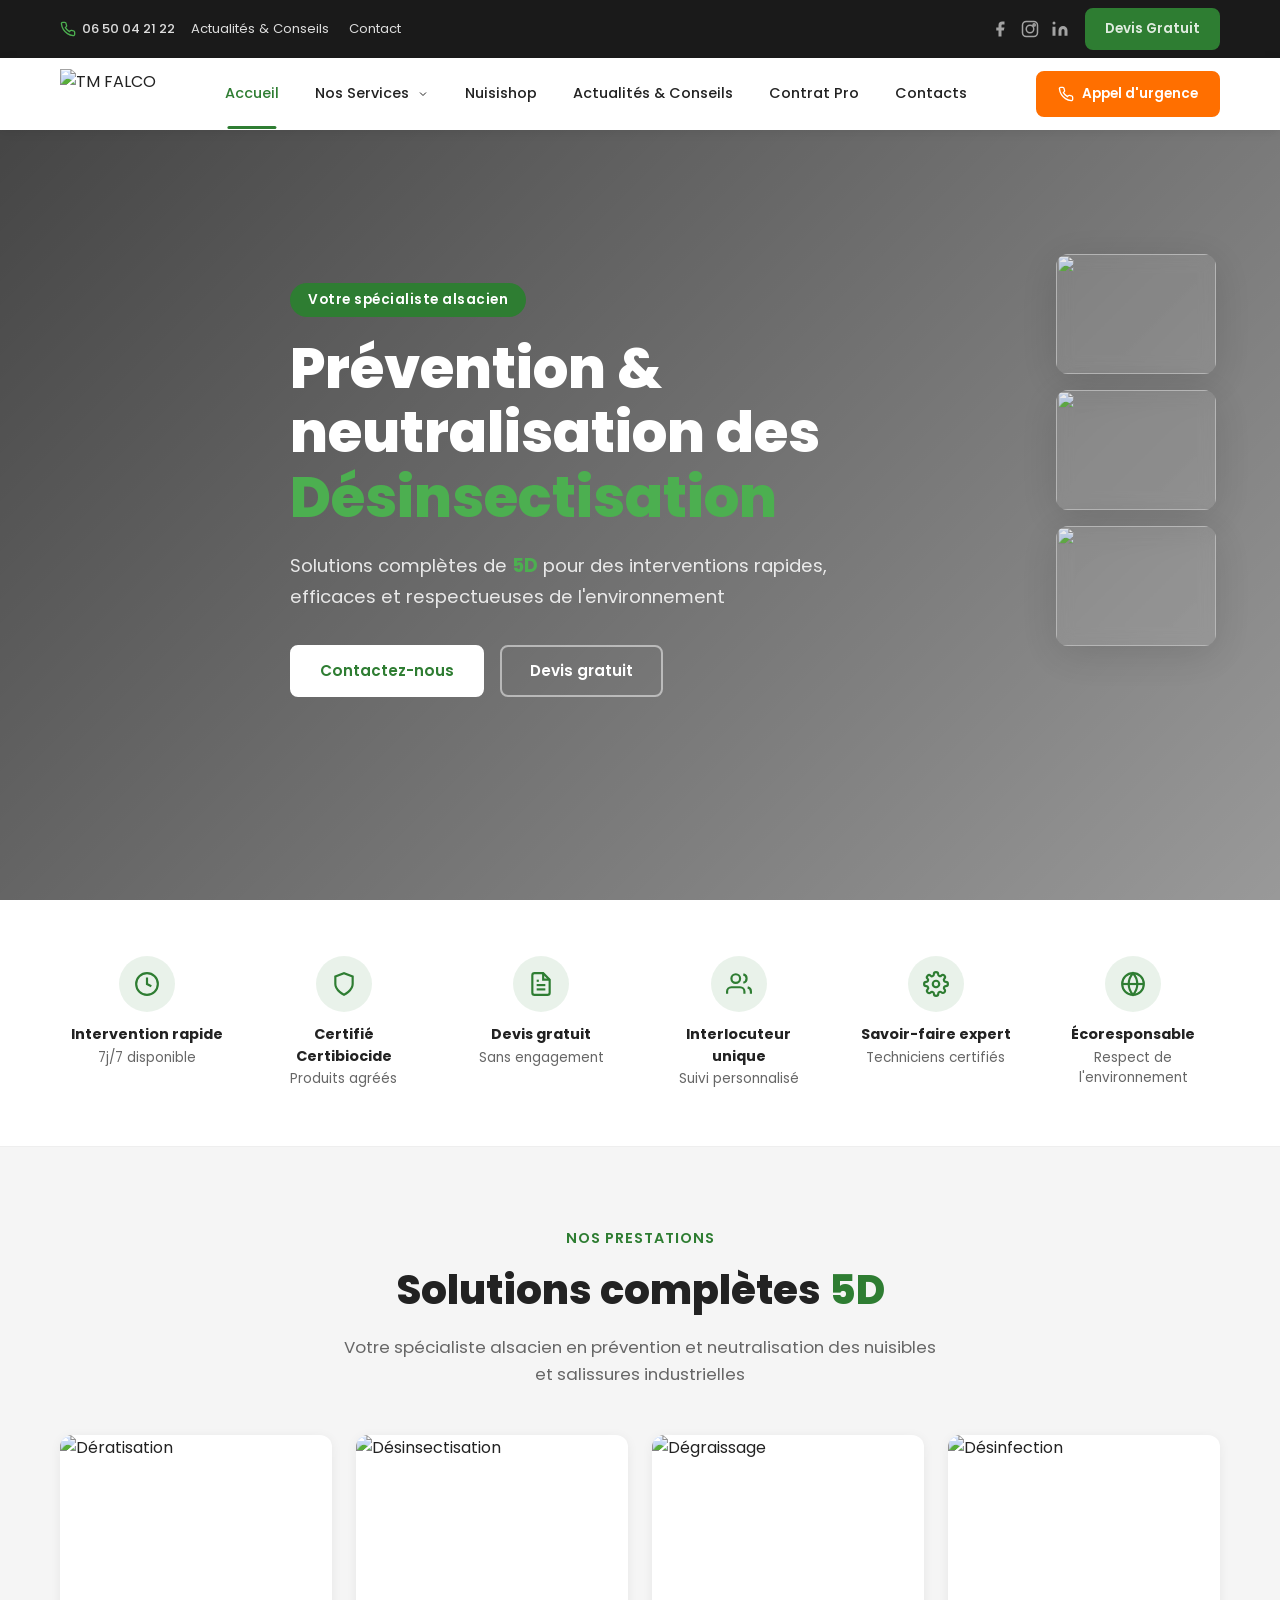
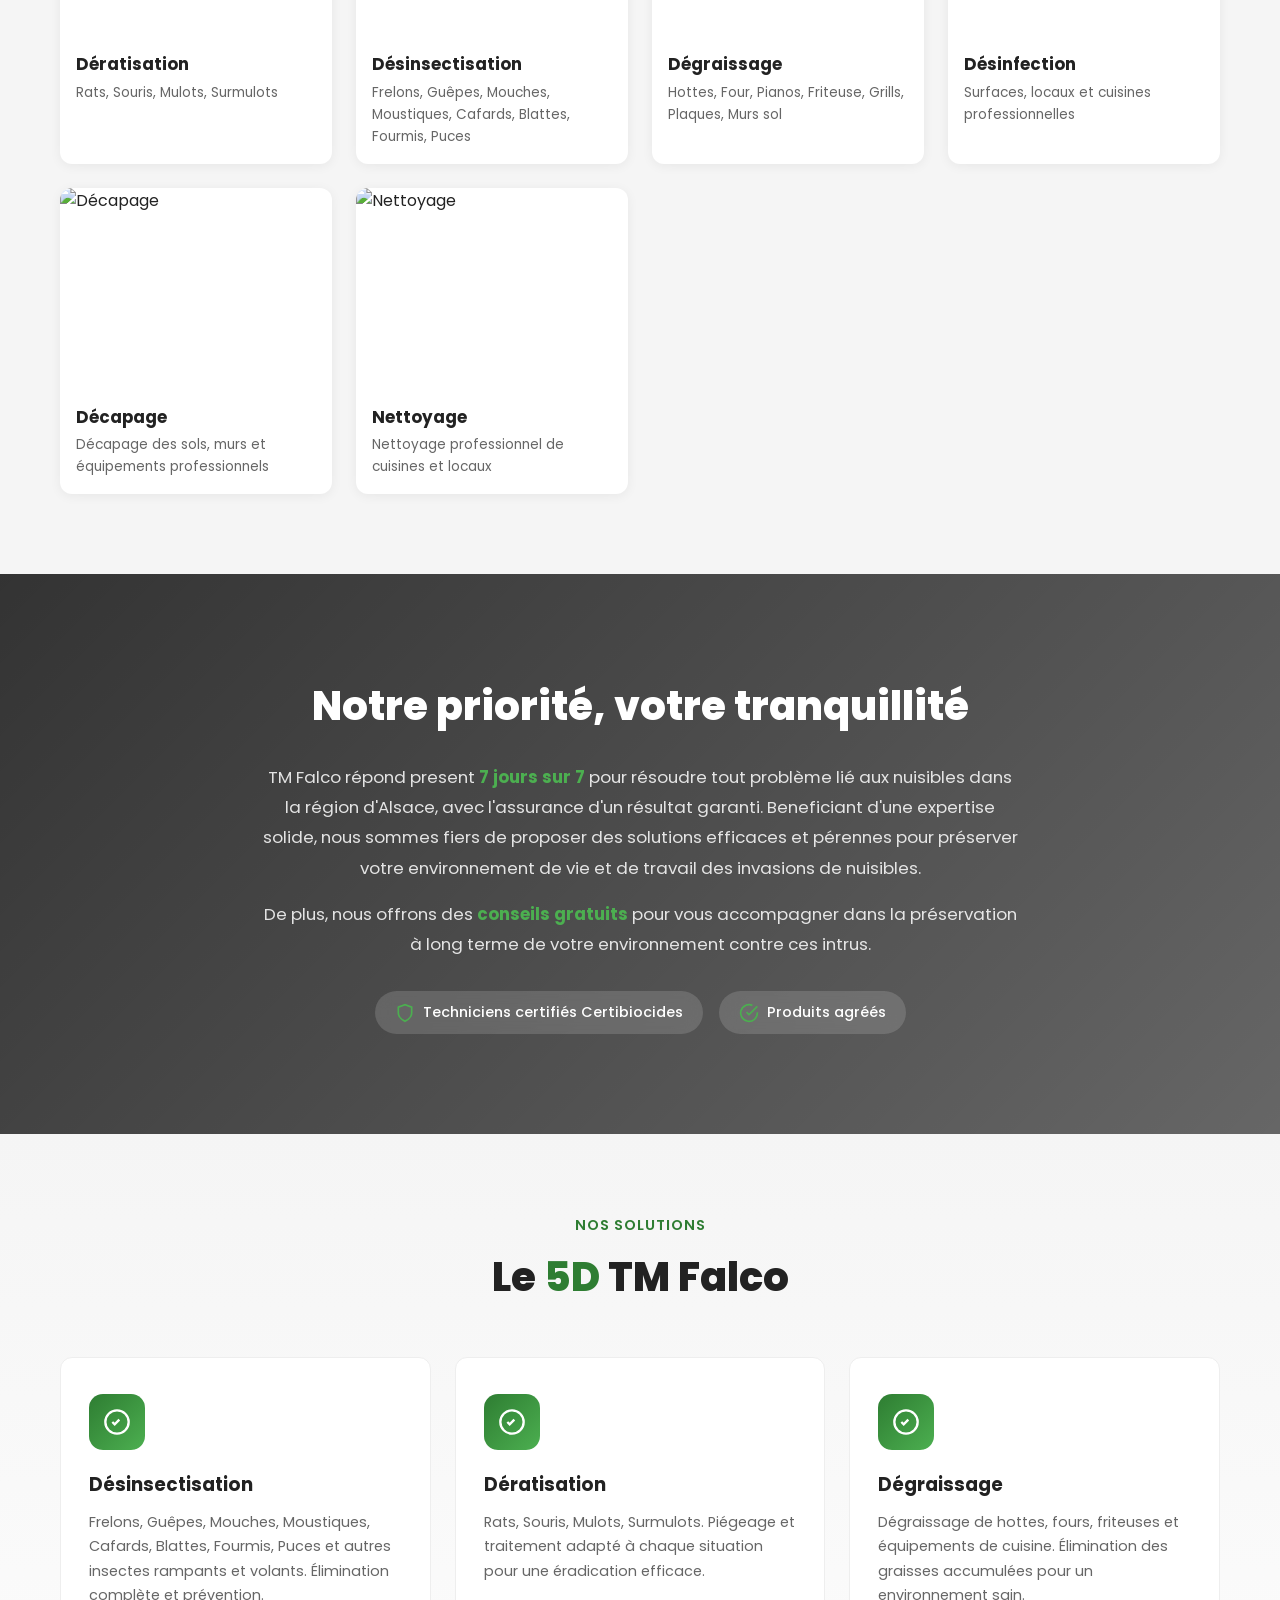
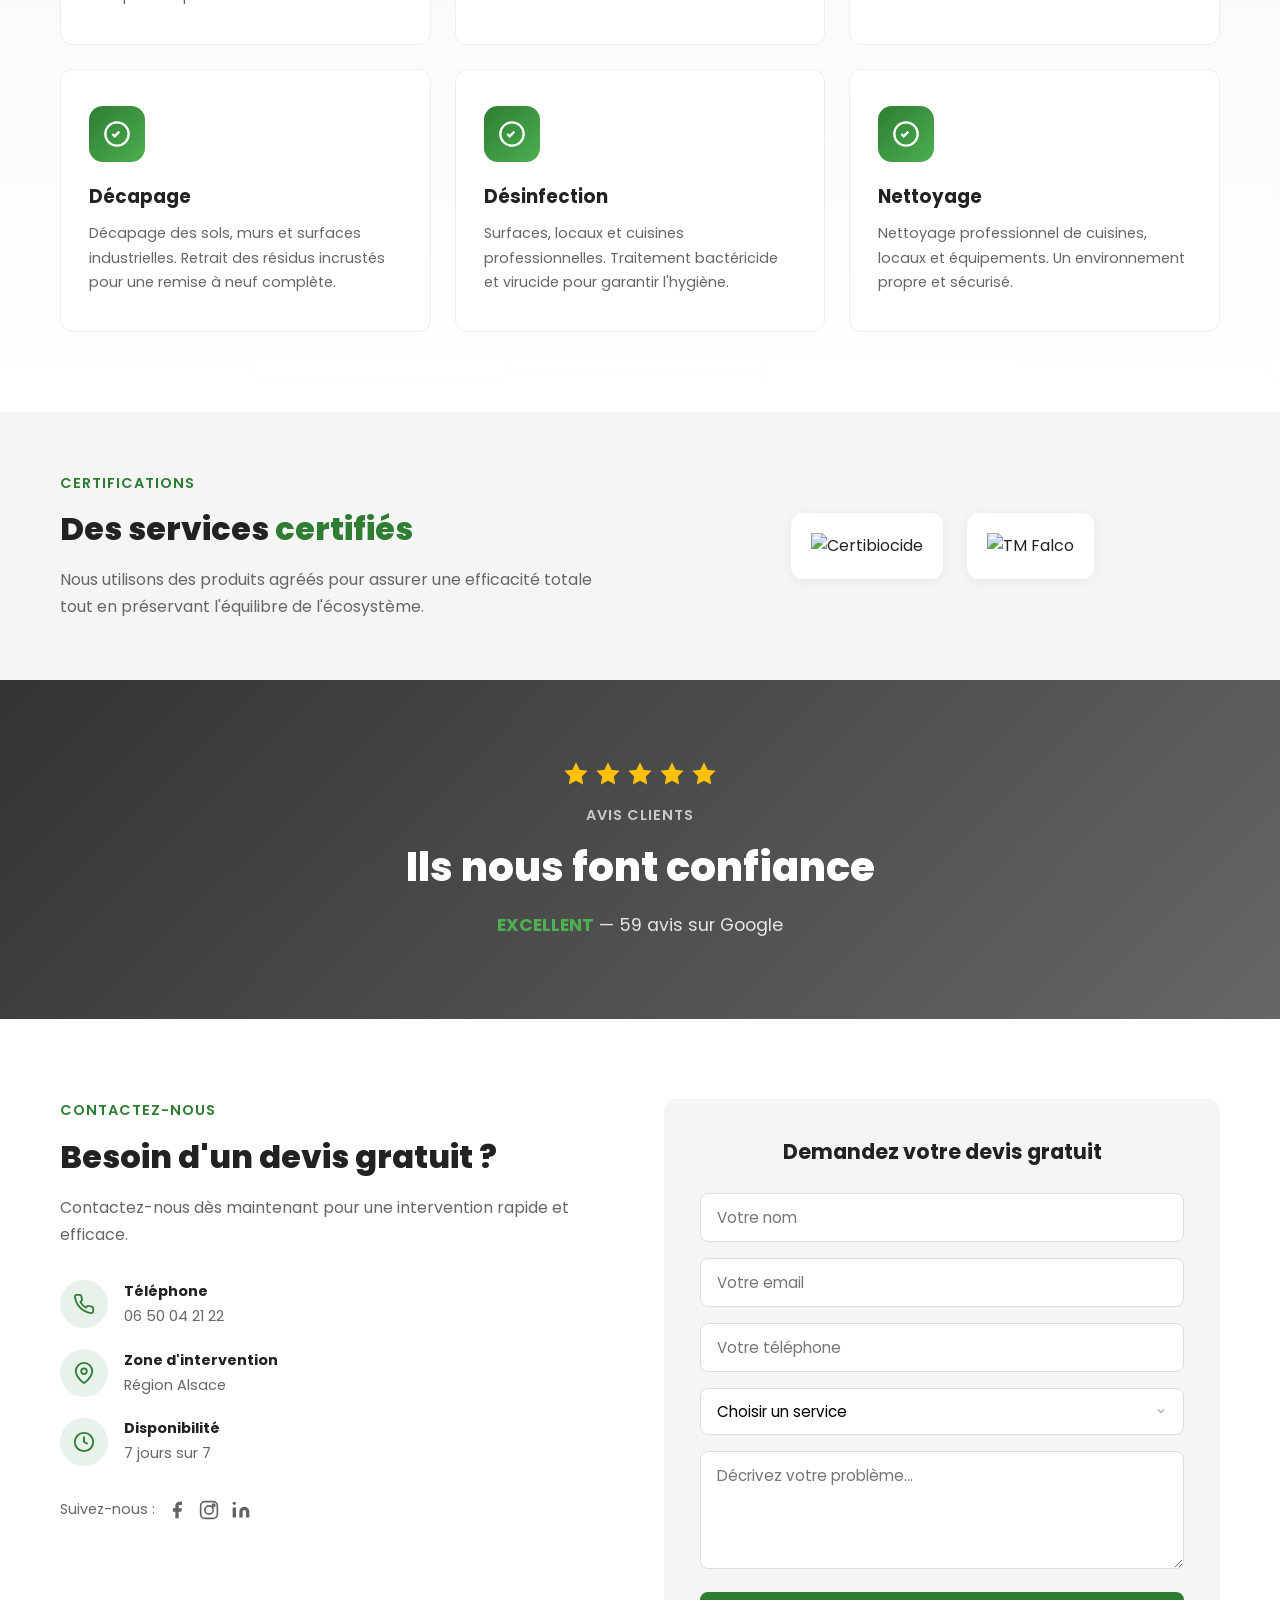
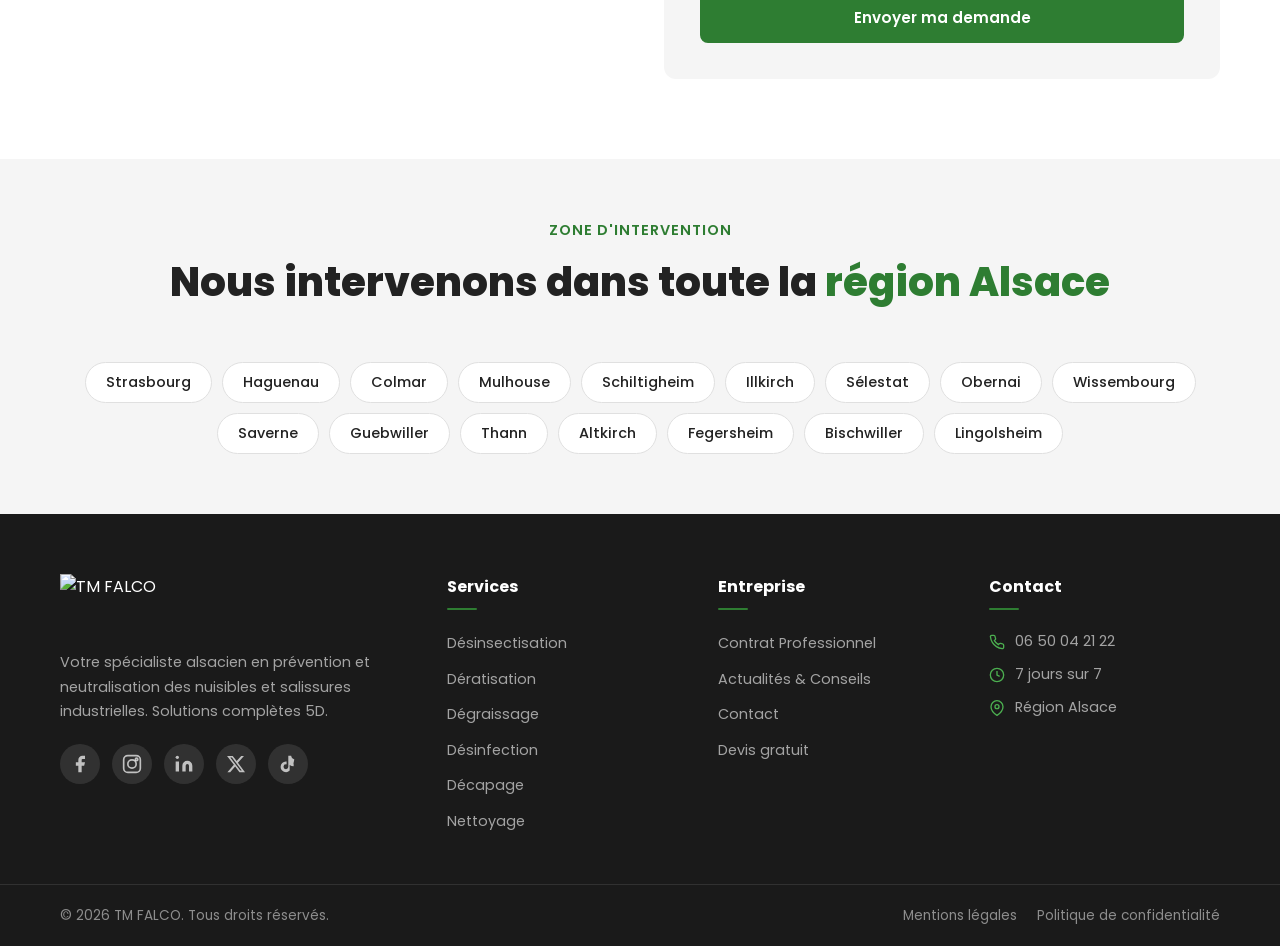
==== commit 3a468cd3: "layout styling" ====
--- a/index.html
+++ b/index.html
@@ -4,12 +4,12 @@
   <meta charset="UTF-8">
   <meta name="viewport" content="width=device-width, initial-scale=1.0">
   <title>Anti-Nuisible et Hygiène Alsace: Solutions Complètes - TM FALCO</title>
-  <meta name="description" content="Anti-Nuisible et Hygiène Alsace offre des solutions 5D pour désinsectisation, dératisation et dégraissage efficaces et rapides.">
+  <meta name="description" content="Anti-Nuisible et Hygiène Alsace offre des solutions 5D pour désinsectisation, dératisation, dégraissage et nettoyage efficaces et rapides.">
   <link rel="canonical" href="https://tm-falco.com/">
   <meta property="og:locale" content="fr_FR">
   <meta property="og:type" content="website">
   <meta property="og:title" content="Anti-Nuisible et Hygiène Alsace: Solutions Complètes - TM FALCO">
-  <meta property="og:description" content="Anti-Nuisible et Hygiène Alsace offre des solutions 5D pour désinsectisation, dératisation et dégraissage efficaces et rapides.">
+  <meta property="og:description" content="Anti-Nuisible et Hygiène Alsace offre des solutions 5D pour désinsectisation, dératisation, dégraissage et nettoyage efficaces et rapides.">
   <meta property="og:url" content="https://tm-falco.com/">
   <meta property="og:site_name" content="TM FALCO">
   <meta property="og:image" content="https://tm-falco.com/wp-content/uploads/2023/12/580b57fbd9996e24bc43bcb2.png">
@@ -299,15 +299,29 @@
           <div class="detail-icon">
             <svg viewBox="0 0 24 24" fill="none" stroke="currentColor" stroke-width="2"><circle cx="12" cy="12" r="10"/><path d="M8 12l2 2 4-4"/></svg>
           </div>
-          <h3>Dégraissage & Décapage</h3>
-          <p>Hottes, fours, friteuses et équipements industriels. Nettoyage professionnel pour un environnement sain et conforme.</p>
+          <h3>Dégraissage</h3>
+          <p>Dégraissage de hottes, fours, friteuses et équipements de cuisine. Élimination des graisses accumulées pour un environnement sain.</p>
         </div>
         <div class="detail-card">
           <div class="detail-icon">
             <svg viewBox="0 0 24 24" fill="none" stroke="currentColor" stroke-width="2"><circle cx="12" cy="12" r="10"/><path d="M8 12l2 2 4-4"/></svg>
           </div>
+          <h3>Décapage</h3>
+          <p>Décapage des sols, murs et surfaces industrielles. Retrait des résidus incrustés pour une remise à neuf complète.</p>
+        </div>
+        <div class="detail-card">
+          <div class="detail-icon">
+            <svg viewBox="0 0 24 24" fill="none" stroke="currentColor" stroke-width="2"><circle cx="12" cy="12" r="10"/><path d="M8 12l2 2 4-4"/></svg>
+          </div>
           <h3>Désinfection</h3>
           <p>Surfaces, locaux et cuisines professionnelles. Traitement bactéricide et virucide pour garantir l'hygiène.</p>
+        </div>
+        <div class="detail-card">
+          <div class="detail-icon">
+            <svg viewBox="0 0 24 24" fill="none" stroke="currentColor" stroke-width="2"><circle cx="12" cy="12" r="10"/><path d="M8 12l2 2 4-4"/></svg>
+          </div>
+          <h3>Nettoyage</h3>
+          <p>Nettoyage professionnel de cuisines, locaux et équipements. Un environnement propre et sécurisé.</p>
         </div>
       </div>
     </div>
--- a/css/styles.css
+++ b/css/styles.css
@@ -825,42 +825,68 @@
 /* ---------- 5D Details ---------- */
 .details-5d {
   padding: 80px 0;
-  background: var(--white);
+  background: linear-gradient(180deg, var(--gray-bg) 0%, var(--white) 100%);
 }
 
 .details-grid {
   display: grid;
-  grid-template-columns: repeat(auto-fit, minmax(250px, 1fr));
-  gap: 32px;
+  grid-template-columns: repeat(3, 1fr);
+  gap: 24px;
+  margin-top: 16px;
 }
 
 .detail-card {
-  padding: 32px;
+  padding: 36px 28px;
   border-radius: var(--radius);
+  background: var(--white);
   border: 1px solid #eee;
-  transition: var(--transition);
+  transition: all 0.4s cubic-bezier(0.25, 0.46, 0.45, 0.94);
+  position: relative;
+  overflow: hidden;
+}
+
+.detail-card::before {
+  content: '';
+  position: absolute;
+  top: 0;
+  left: 0;
+  width: 100%;
+  height: 3px;
+  background: var(--primary);
+  transform: scaleX(0);
+  transform-origin: left;
+  transition: transform 0.4s ease;
+}
+
+.detail-card:hover::before {
+  transform: scaleX(1);
 }
 
 .detail-card:hover {
-  border-color: var(--primary);
-  box-shadow: 0 4px 20px rgba(46,125,50,0.1);
-  transform: translateY(-4px);
+  border-color: transparent;
+  box-shadow: 0 12px 40px rgba(46,125,50,0.12);
+  transform: translateY(-6px);
 }
 
 .detail-icon {
-  width: 52px;
-  height: 52px;
-  background: var(--primary);
-  border-radius: var(--radius-sm);
+  width: 56px;
+  height: 56px;
+  background: linear-gradient(135deg, var(--primary) 0%, var(--primary-light) 100%);
+  border-radius: 14px;
   display: flex;
   align-items: center;
   justify-content: center;
-  margin-bottom: 16px;
+  margin-bottom: 20px;
+  transition: transform 0.3s ease;
+}
+
+.detail-card:hover .detail-icon {
+  transform: scale(1.08);
 }
 
 .detail-icon svg {
-  width: 26px;
-  height: 26px;
+  width: 28px;
+  height: 28px;
   color: var(--white);
 }
 
@@ -868,12 +894,29 @@
   font-size: 1.15rem;
   font-weight: 700;
   margin-bottom: 10px;
+  color: var(--dark);
 }
 
 .detail-card p {
   font-size: 0.9rem;
   color: var(--gray);
   line-height: 1.7;
+}
+
+/* 6 cards: 3x2 grid */
+@media (max-width: 1024px) {
+  .details-grid {
+    grid-template-columns: repeat(2, 1fr);
+  }
+}
+
+@media (max-width: 640px) {
+  .details-grid {
+    grid-template-columns: 1fr;
+  }
+  .detail-card {
+    padding: 28px 24px;
+  }
 }
 
 /* ---------- Certifications ---------- */
@@ -1601,10 +1644,6 @@
     margin: 0 auto;
   }
 
-  .details-grid {
-    grid-template-columns: 1fr;
-  }
-
   .footer-grid {
     grid-template-columns: 1fr;
   }
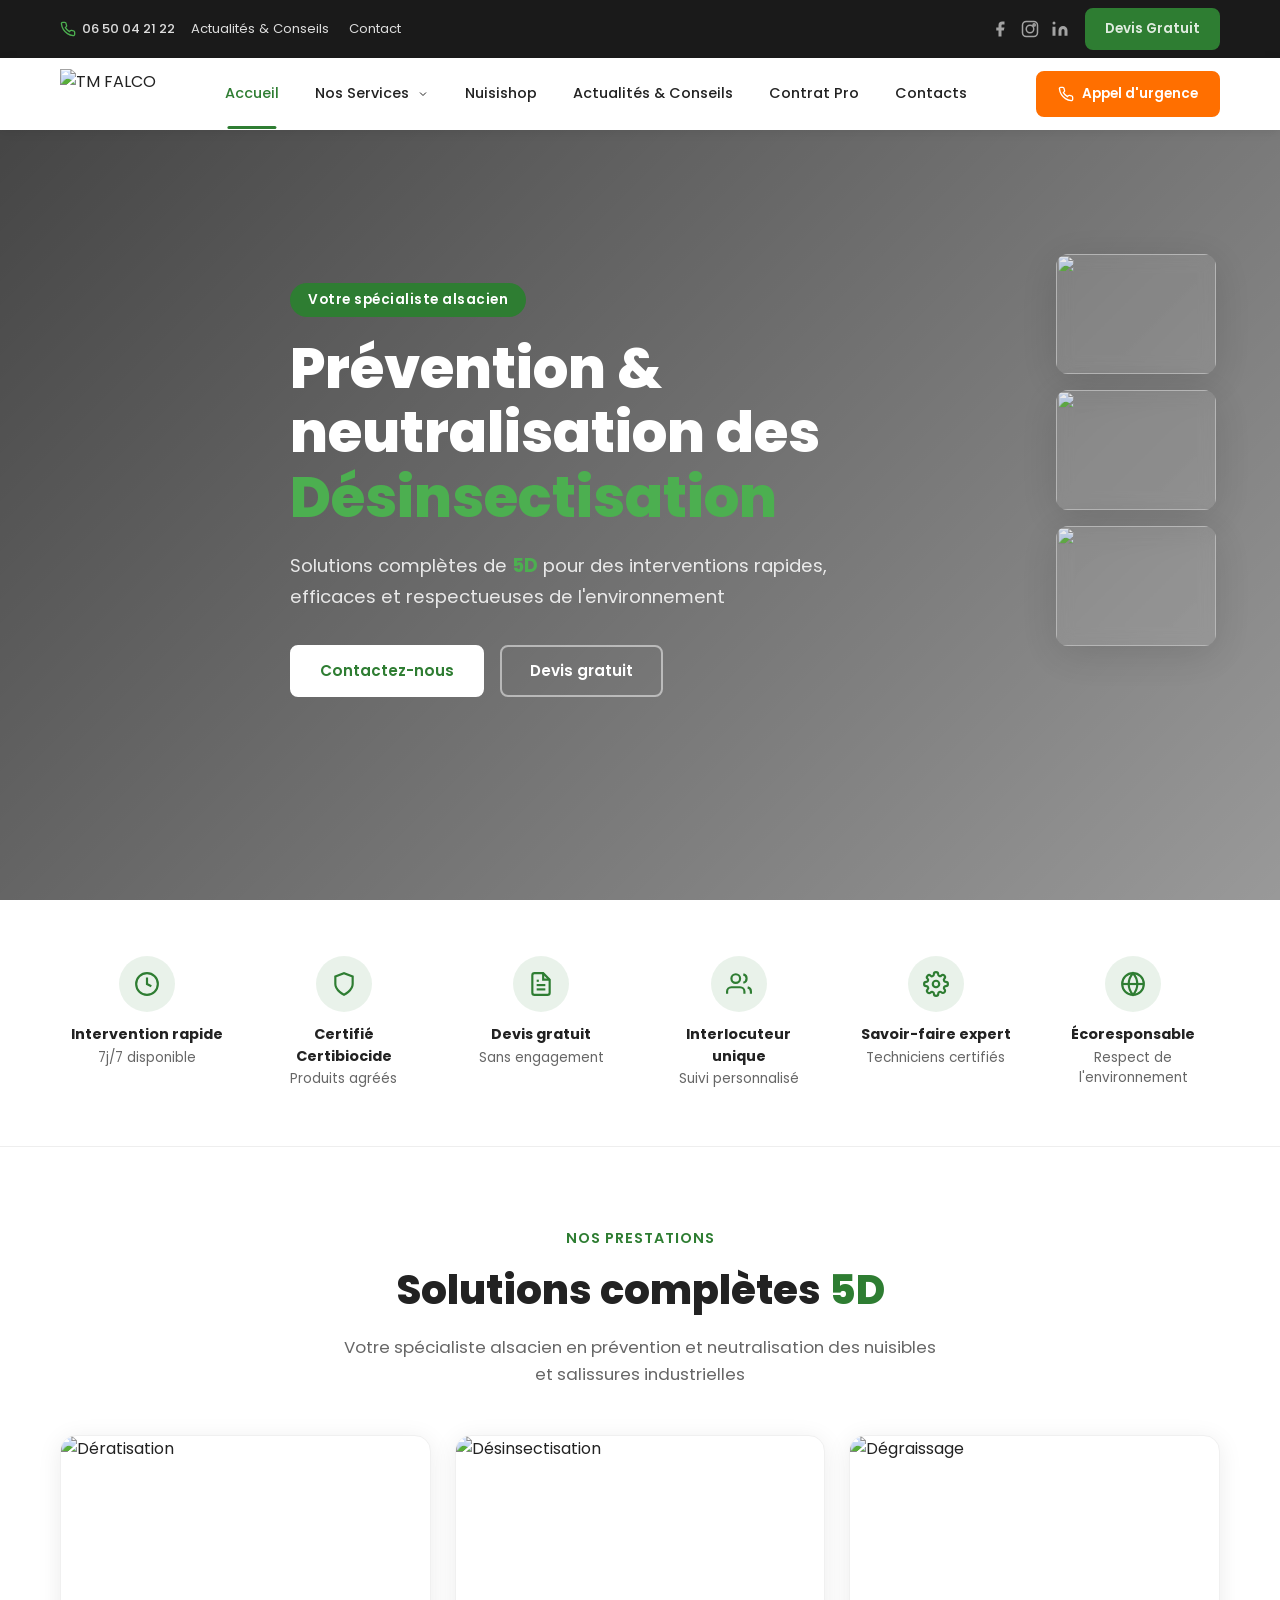
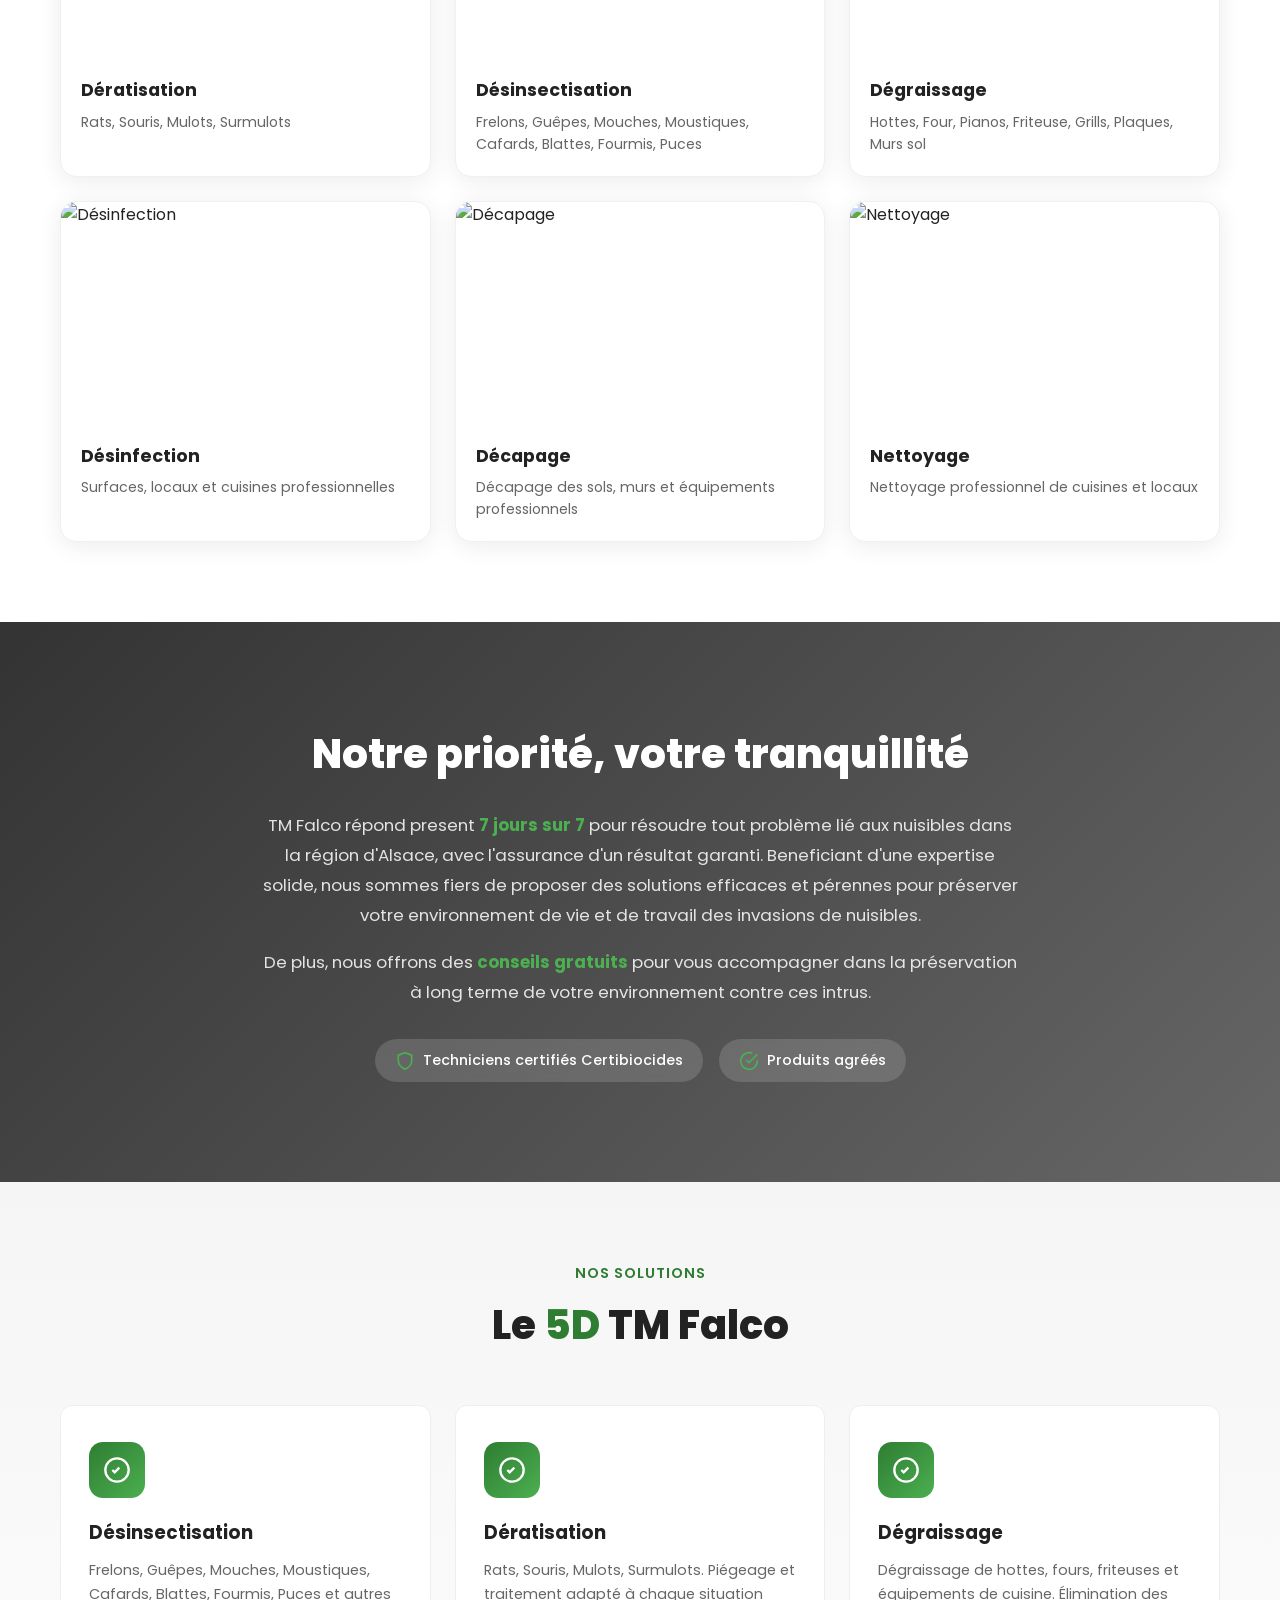
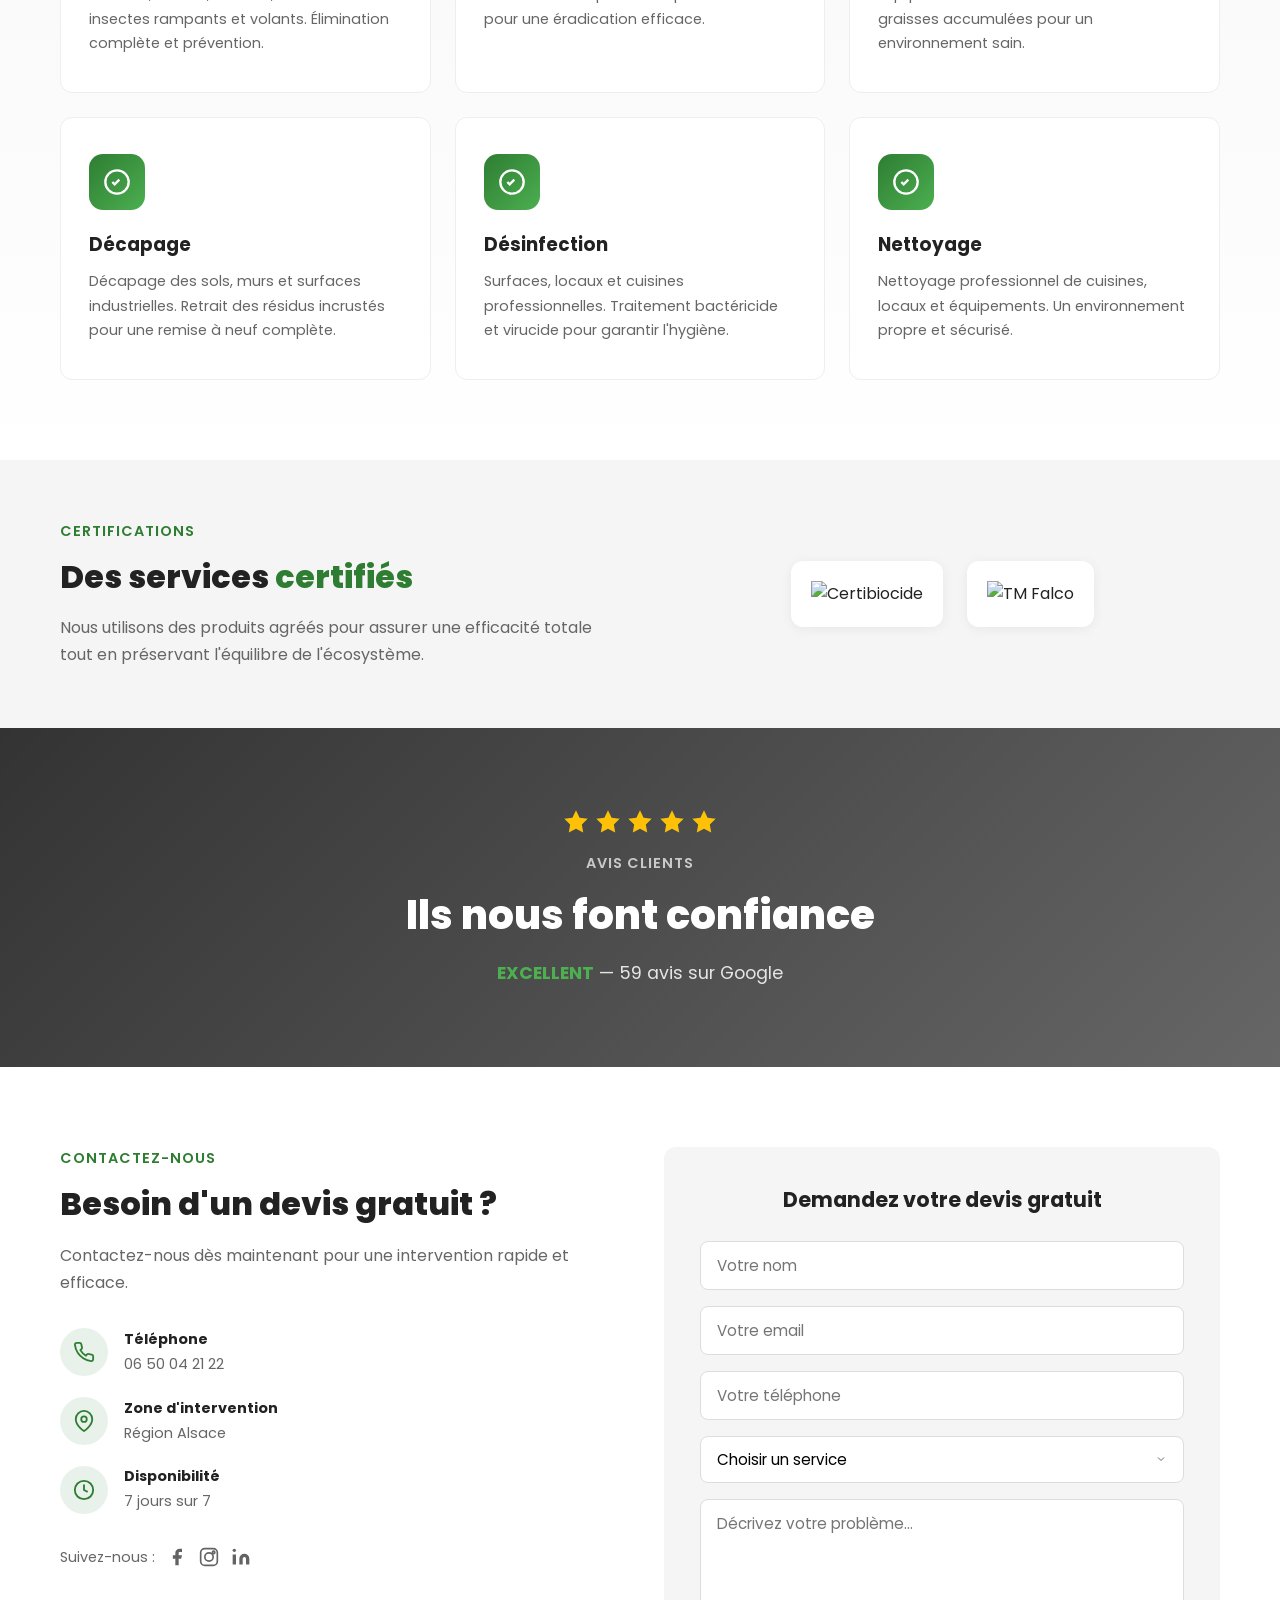
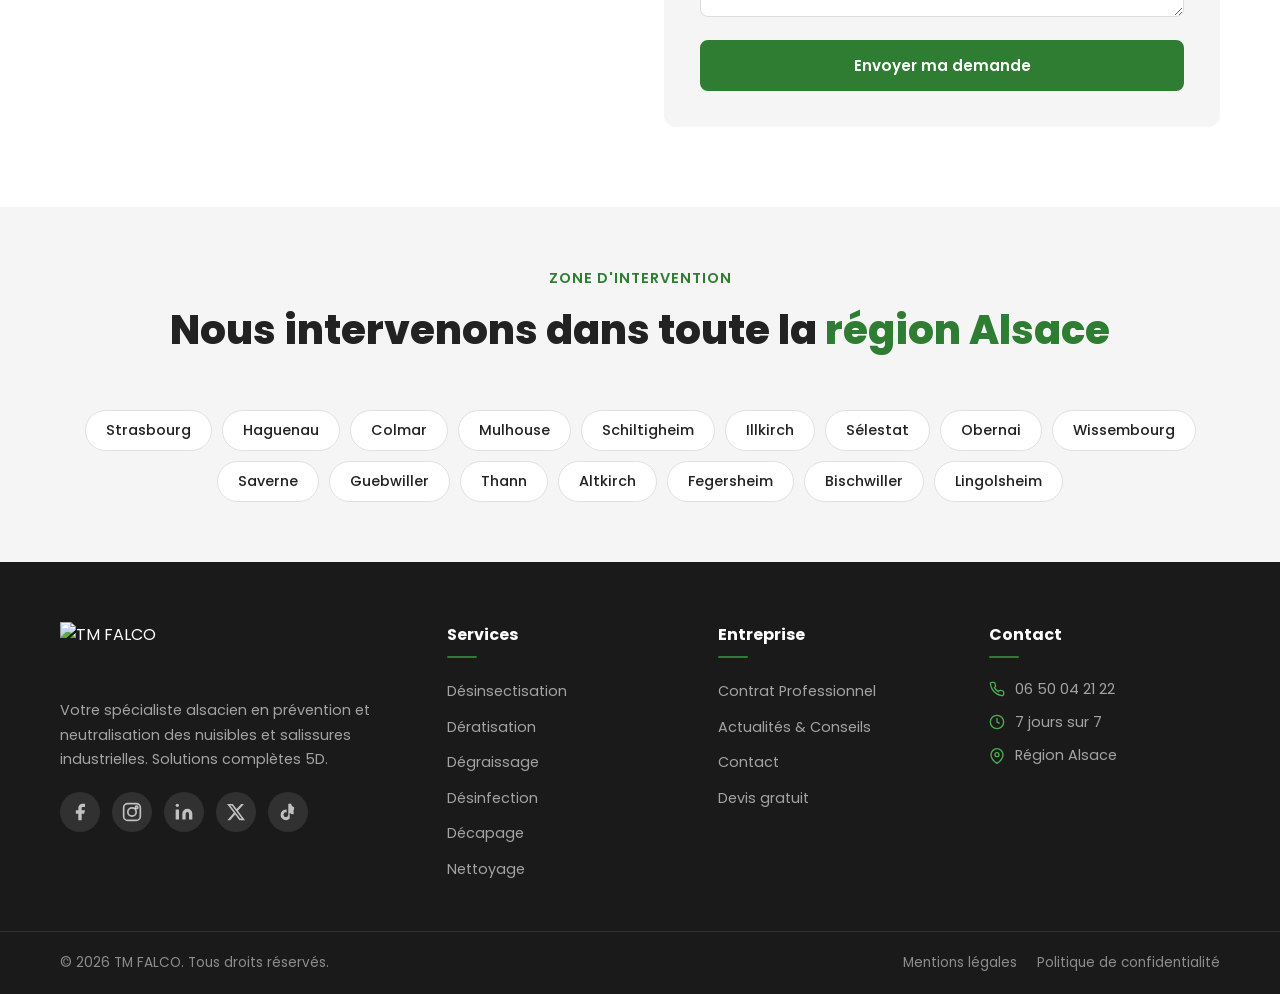
==== commit 474cd675: "favicon and loading icon fix" ====
--- a/index.html
+++ b/index.html
@@ -13,6 +13,7 @@
   <meta property="og:url" content="https://tm-falco.com/">
   <meta property="og:site_name" content="TM FALCO">
   <meta property="og:image" content="https://tm-falco.com/wp-content/uploads/2023/12/580b57fbd9996e24bc43bcb2.png">
+  <link rel="icon" type="image/png" href="https://tm-falco.com/wp-content/uploads/2025/12/cropped-New-logo-2-NH.png">
   <link rel="preconnect" href="https://fonts.googleapis.com">
   <link rel="preconnect" href="https://fonts.gstatic.com" crossorigin>
   <link href="https://fonts.googleapis.com/css2?family=Poppins:wght@300;400;500;600;700;800&display=swap" rel="stylesheet">
@@ -22,13 +23,7 @@
 
   <!-- Loader -->
   <div id="loader" class="loader">
-    <svg viewBox="0 0 267.3 231.4" width="120" height="104">
-      <path fill="#2E7D32" d="M187.4,115.1V55.4c0-0.2,0.2-0.4,0.4-0.4l36.7-3.5c0.4,0,0.6,0.1,0.6,0.5v107.5c0,0.1-0.1,0.1-0.1,0.2l-45.6,4.4c-0.3,0-0.5-0.1-0.7-0.4L154,111.7c-0.4-0.8-0.5-0.7-0.5,0.1v54.2c0,0.4-0.2,0.6-0.6,0.6l-36.8,3.5c-0.2,0-0.3-0.1-0.3-0.3c0-11.3,0-41.4,0-90.5c0-1.4-0.3-2.7-1-3.9c-2.2-3.9-4.6-8.1-7-12.5c-0.1-0.1,0-0.2,0.1-0.3c0,0,0,0,0.1,0l51.3-4.9c0.2,0,0.4,0.1,0.5,0.3l27,57.2C187.2,116.3,187.4,116.2,187.4,115.1z"/>
-      <path fill="#2E7D32" d="M94.8,174.3l8.6,11.2L55,190.3c-0.4,0-0.6-0.1-0.6-0.5l-1.1-11.2c0-0.1,0.1-0.2,0.2-0.2L94.8,174.3z"/>
-      <path fill="#2E7D32" d="M84.8,156.4l6,11.5L37,173.4c-0.2,0-0.4-0.1-0.4-0.3c0,0,0,0,0,0l-1.1-11.1c0-0.3,0.1-0.5,0.4-0.5L84.8,156.4z"/>
-      <path fill="#2E7D32" d="M78.1,137.5l3.7,11.6l-70.3,6.8c-0.3,0-0.6-0.2-0.6-0.5c0,0,0,0,0,0l-1.1-10.2V144L78.1,137.5z"/>
-      <path fill="#fff" d="M103.4,185.5l-8.6-11.2l-4-6.3l-6-11.5l-3.1-7.3l-3.7-11.6c-1.1-4.2-2-7.9-2.5-11.1c-1.7-10.7-2.7-25.8-3.5-33.5c-2.3-23.2-3.7-36.5-4-40.1c-0.4-4.3,0.9-7.4,3.9-9.2c1.3-0.8,4.2-1.4,8.7-2c26.1-3.1,48.8-13.4,68.2-31c2.3-2,4-3.2,5.1-3.5c3-0.8,5.6-0.2,8.5,1.6c23.4,14.4,49.3,20.2,77.7,17.5c4.2-0.4,7.2,0.9,8.9,3.8c0.8,1.4,1.4,4.2,1.9,8.4c2.3,24,4.3,45.5,6.1,64.3c1.6,17.4-0.6,34.1-6.6,50.3c-7.8,20.9-20.2,38.3-37.4,52.2c-10.6,8.6-22.6,14.9-36.1,18.9c-1.1,0.3-2.4,0.3-3.7-0.1c-2-0.6-3.2-0.9-3.5-0.9C143.2,218.3,121.1,205.7,103.4,185.5z M175.7,210.7c0.1,0,0.2,0,0.2,0c42.1-13.9,69.3-55.5,69-99.3c0-4.2-0.4-9.9-1.2-17.2c-1.3-12.8-3-30.8-5.2-54c0-0.3-0.2-0.5-0.5-0.4c-28.8,2.3-55.5-3.9-80.2-18.5c-0.2-0.1-0.4-0.2-0.6-0.1s-0.4,0.1-0.6,0.3C135.2,40.4,110.2,51.7,81.5,55c-0.3,0-0.5,0.2-0.4,0.5c2.3,23.2,4.1,41.1,5.3,54c0.7,7.3,1.4,13.1,2.2,17.1c8.1,43,42.9,78.6,86.9,84C175.5,210.7,175.6,210.7,175.7,210.7z"/>
-    </svg>
+    <img src="https://tm-falco.com/wp-content/uploads/2025/12/cropped-New-logo-2-NH.png" alt="TM FALCO" class="loader-logo">
   </div>
 
   <!-- Header Top Bar -->
--- a/css/styles.css
+++ b/css/styles.css
@@ -181,7 +181,9 @@
   visibility: hidden;
 }
 
-.loader svg {
+.loader-logo {
+  width: 140px;
+  height: auto;
   animation: pulse 1.5s ease-in-out infinite;
 }
 
@@ -679,28 +681,35 @@
   background: var(--gray-bg);
 }
 
+.services {
+  padding: 80px 0;
+  background: var(--white);
+}
+
 .services-grid {
   display: grid;
-  grid-template-columns: repeat(auto-fit, minmax(220px, 1fr));
+  grid-template-columns: repeat(3, 1fr);
   gap: 24px;
 }
 
 .service-card {
   background: var(--white);
-  border-radius: var(--radius);
+  border-radius: 16px;
   overflow: hidden;
-  box-shadow: 0 2px 12px rgba(0,0,0,0.06);
-  transition: var(--transition);
+  box-shadow: 0 4px 24px rgba(0,0,0,0.08);
+  transition: all 0.4s cubic-bezier(0.25, 0.46, 0.45, 0.94);
+  border: 1px solid #f0f0f0;
 }
 
 .service-card:hover {
-  transform: translateY(-6px);
-  box-shadow: var(--shadow-lg);
+  transform: translateY(-8px);
+  box-shadow: 0 16px 48px rgba(46,125,50,0.15);
+  border-color: transparent;
 }
 
 .service-img {
   position: relative;
-  height: 200px;
+  height: 220px;
   overflow: hidden;
 }
 
@@ -708,11 +717,11 @@
   width: 100%;
   height: 100%;
   object-fit: cover;
-  transition: transform 0.6s ease;
+  transition: transform 0.6s cubic-bezier(0.25, 0.46, 0.45, 0.94);
 }
 
 .service-card:hover .service-img img {
-  transform: scale(1.08);
+  transform: scale(1.1);
 }
 
 .service-overlay {
@@ -721,28 +730,70 @@
   left: 0;
   width: 100%;
   height: 100%;
-  background: rgba(46,125,50,0.85);
+  background: linear-gradient(135deg, rgba(46,125,50,0.9) 0%, rgba(27,94,32,0.95) 100%);
   display: flex;
   align-items: center;
   justify-content: center;
   opacity: 0;
-  transition: var(--transition);
+  transition: opacity 0.4s ease;
 }
 
 .service-card:hover .service-overlay {
   opacity: 1;
 }
 
+.btn-service {
+  background: var(--white);
+  color: var(--primary);
+  padding: 12px 28px;
+  border-radius: 50px;
+  font-weight: 600;
+  font-size: 0.9rem;
+  text-decoration: none;
+  transform: translateY(20px);
+  transition: all 0.4s ease;
+  box-shadow: 0 4px 16px rgba(0,0,0,0.15);
+}
+
+.service-card:hover .btn-service {
+  transform: translateY(0);
+}
+
+.btn-service:hover {
+  background: var(--dark);
+  color: var(--white);
+}
+
 .service-card h3 {
-  padding: 16px 16px 4px;
-  font-size: 1.05rem;
+  padding: 20px 20px 6px;
+  font-size: 1.1rem;
   font-weight: 700;
+  color: var(--dark);
 }
 
 .service-card p {
-  padding: 0 16px 16px;
-  font-size: 0.85rem;
+  padding: 0 20px 20px;
+  font-size: 0.88rem;
   color: var(--gray);
+  line-height: 1.6;
+}
+
+@media (max-width: 1024px) {
+  .services-grid {
+    grid-template-columns: repeat(2, 1fr);
+  }
+}
+
+@media (max-width: 640px) {
+  .services-grid {
+    grid-template-columns: 1fr;
+    max-width: 400px;
+    margin: 0 auto;
+  }
+
+  .service-img {
+    height: 200px;
+  }
 }
 
 /* ---------- About Parallax ---------- */
@@ -1638,12 +1689,6 @@
     justify-content: center;
   }
 
-  .services-grid {
-    grid-template-columns: 1fr;
-    max-width: 400px;
-    margin: 0 auto;
-  }
-
   .footer-grid {
     grid-template-columns: 1fr;
   }
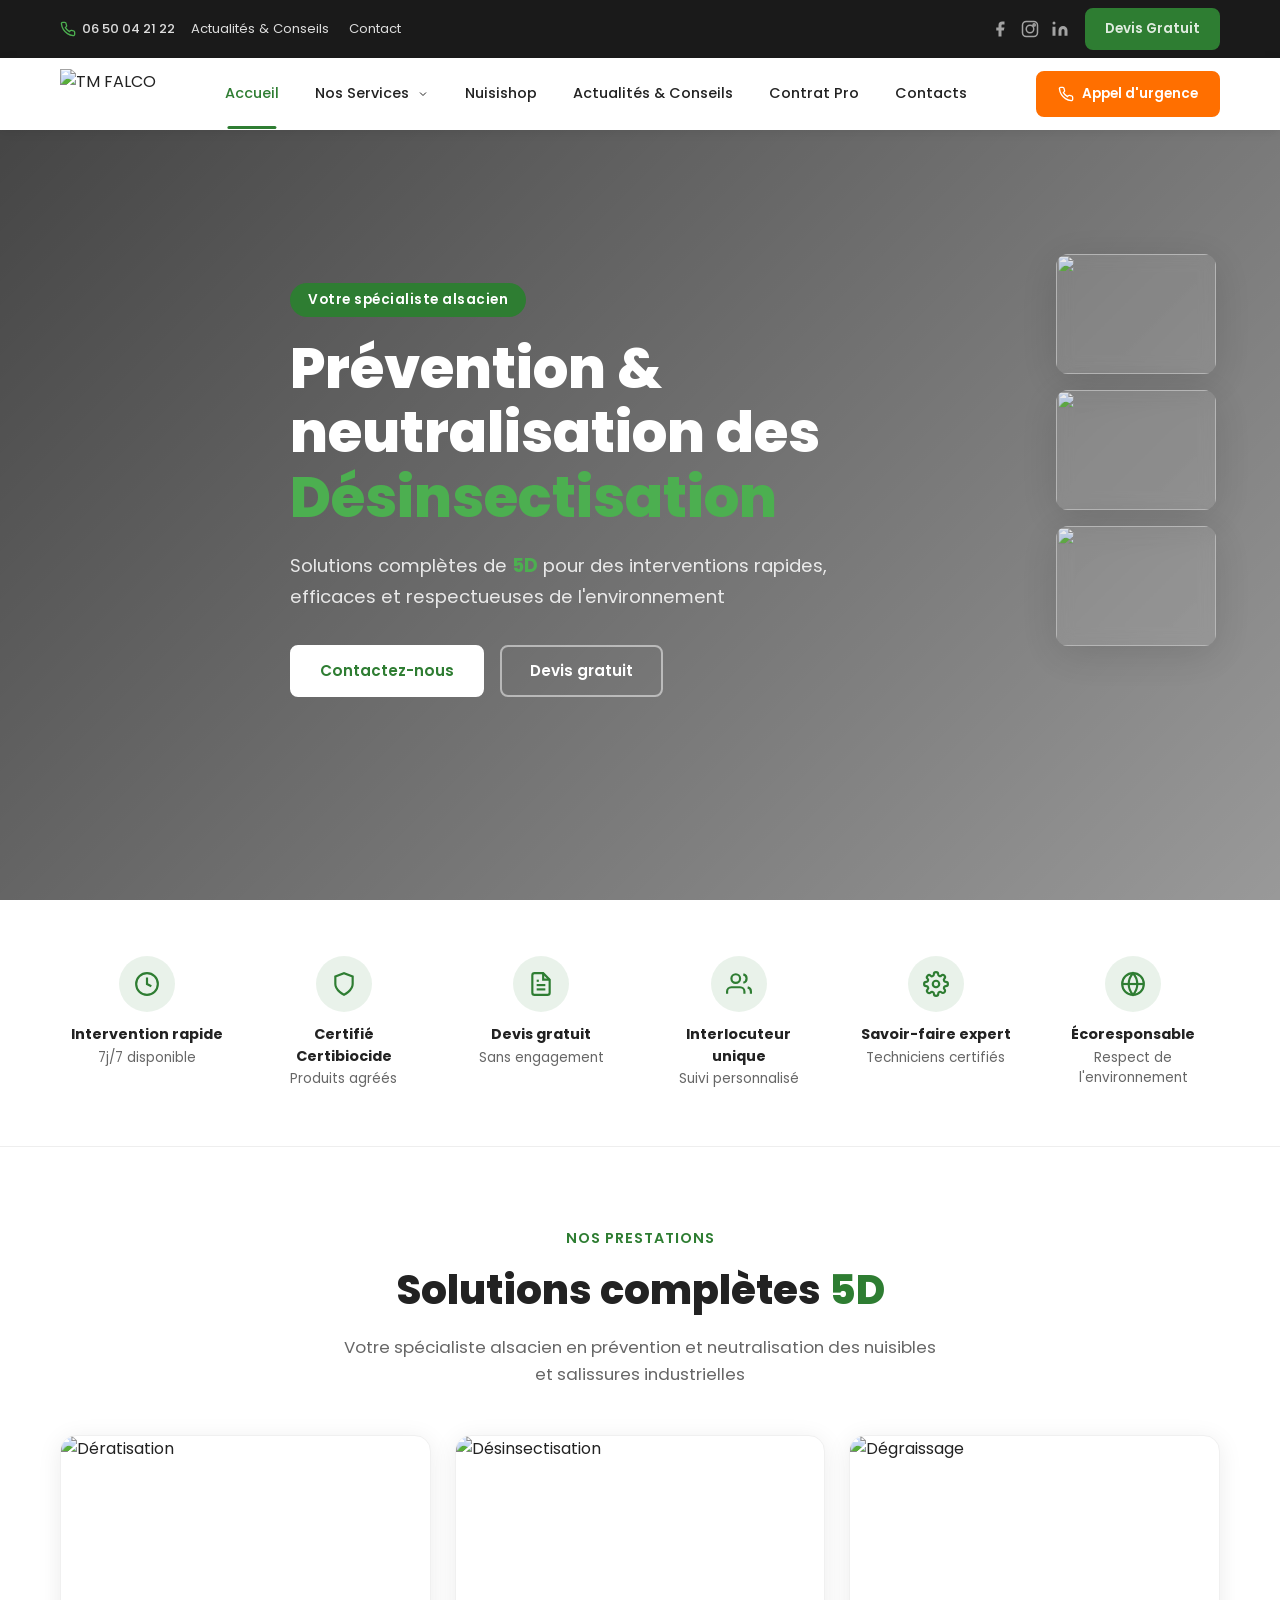
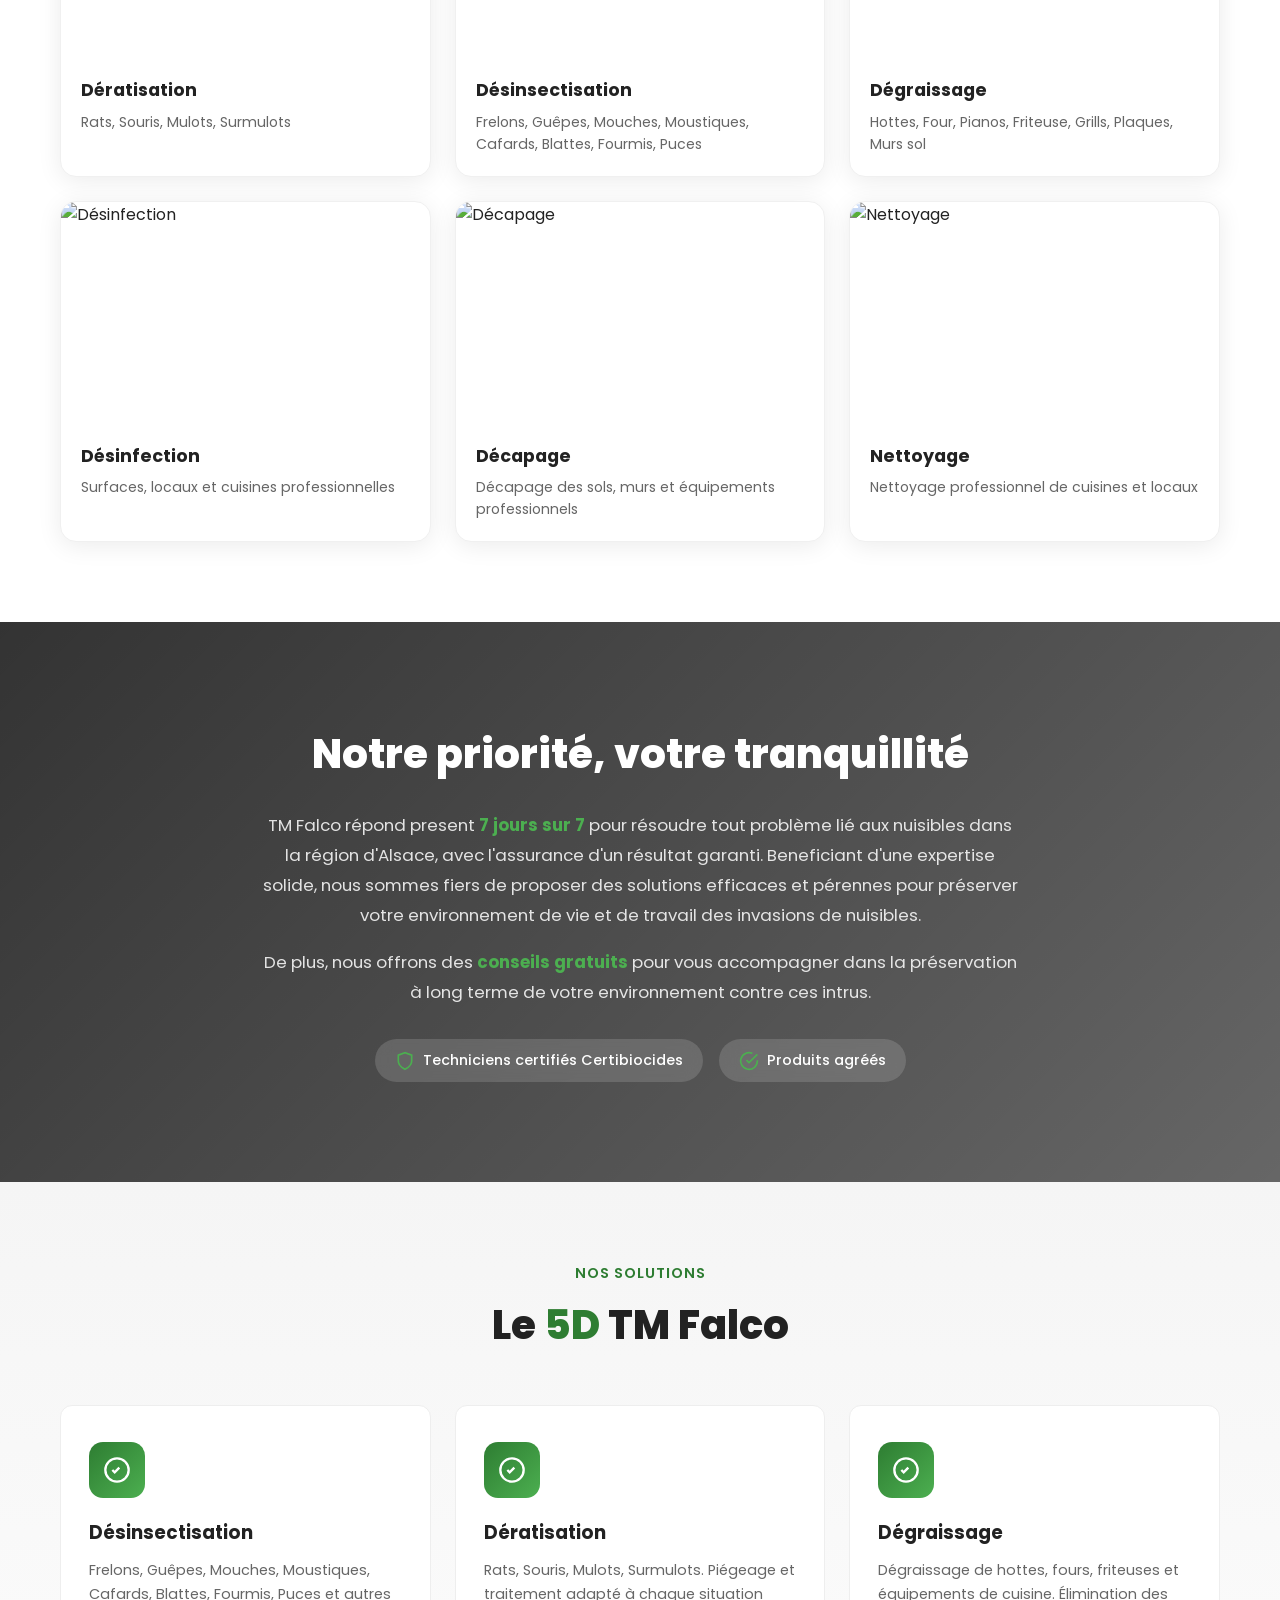
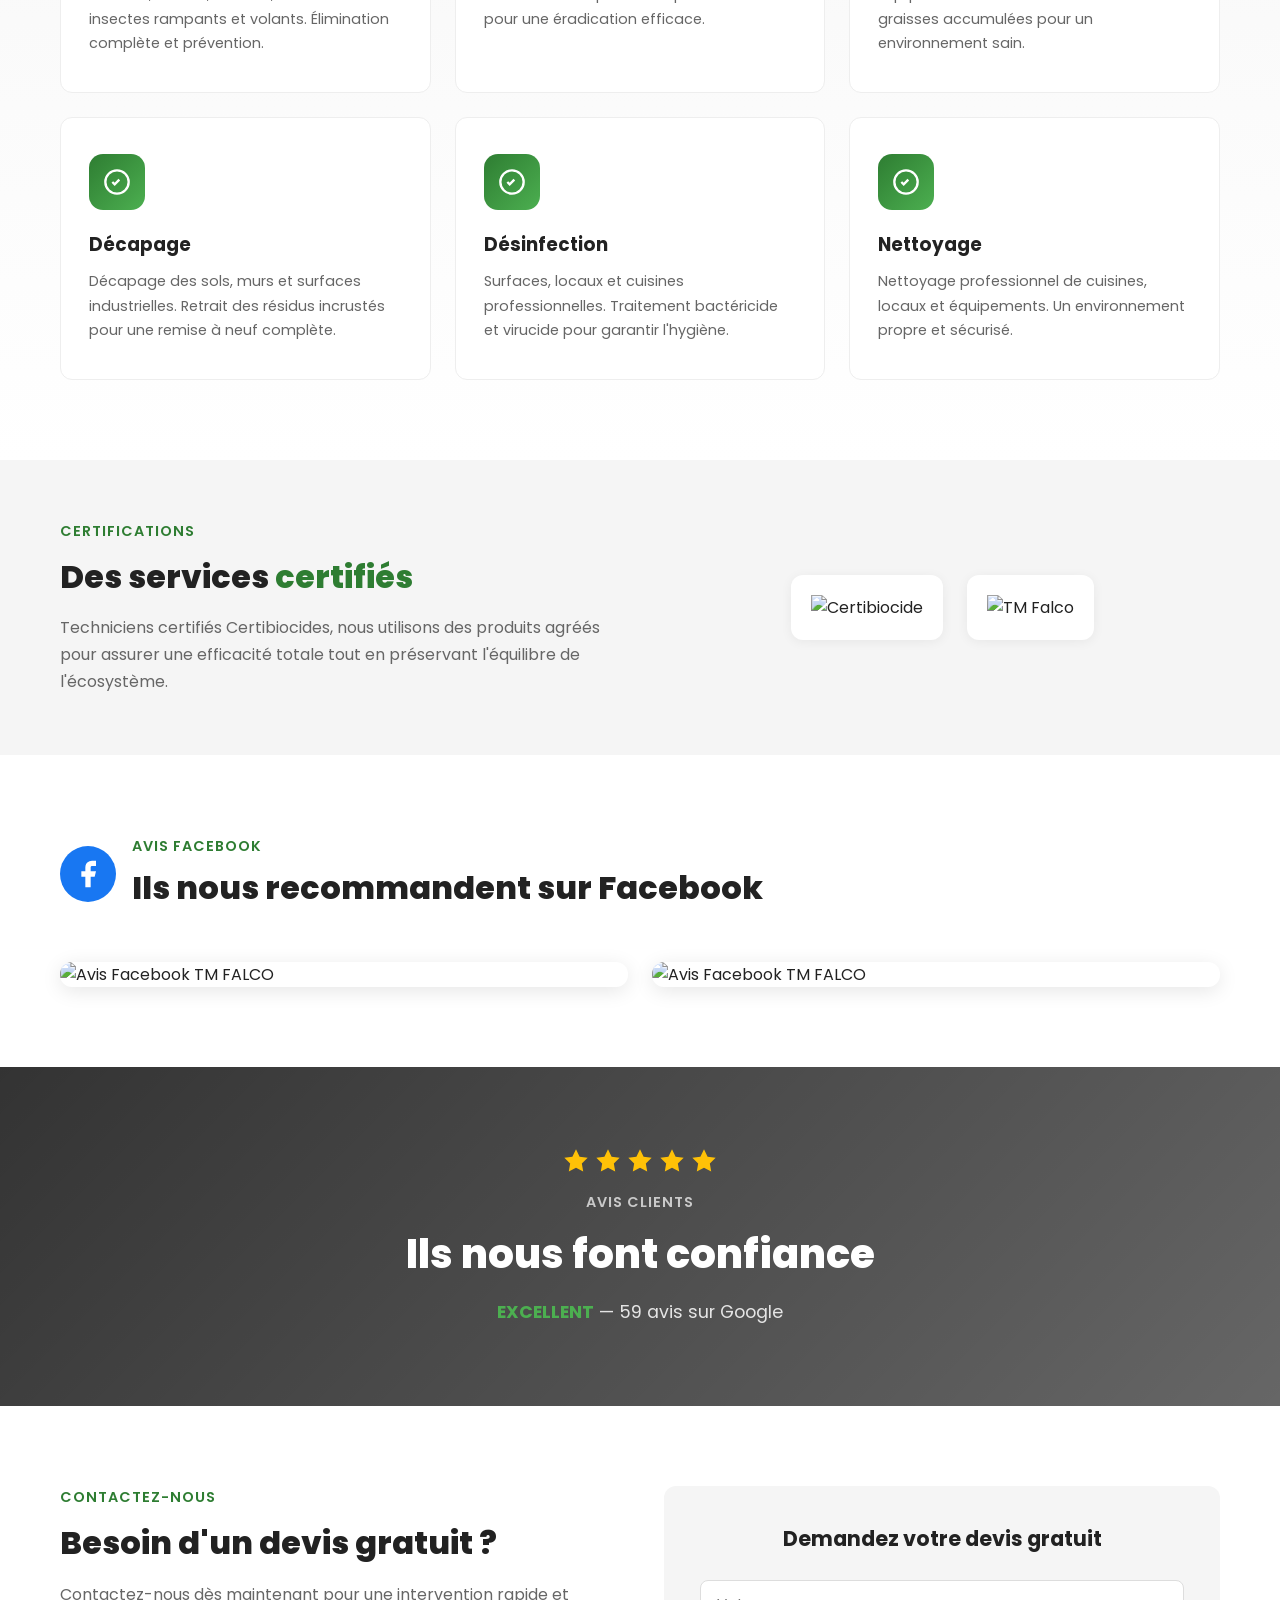
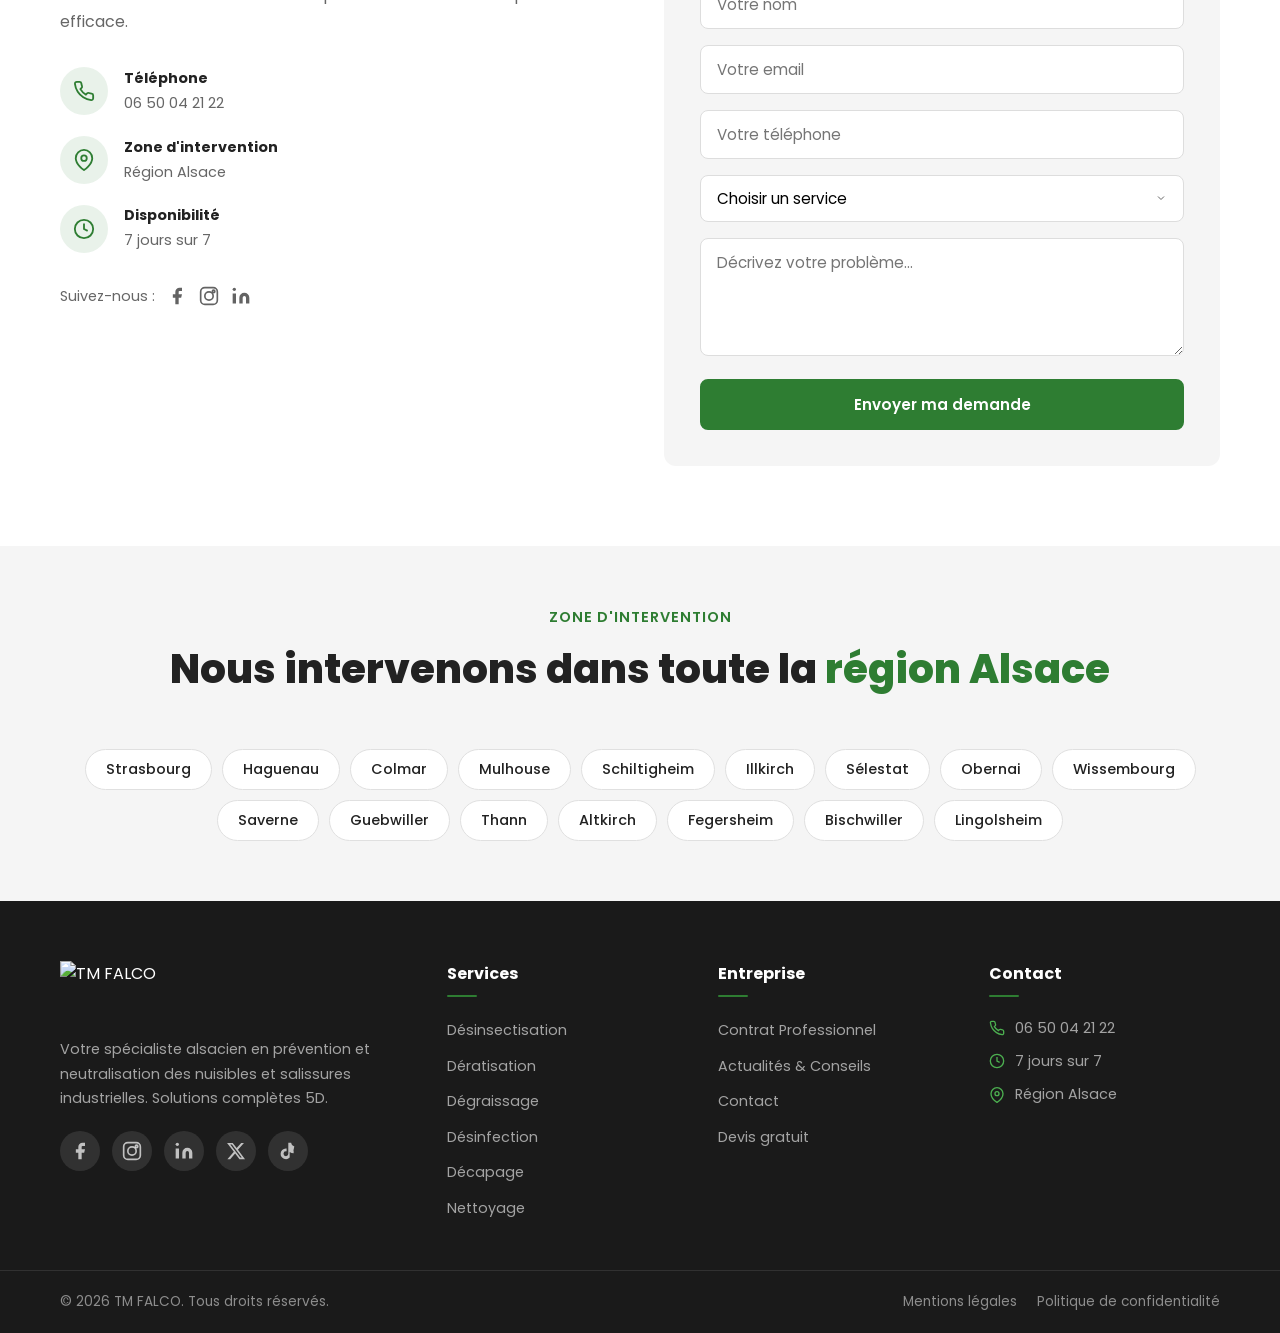
==== commit 5759f036: "certifications and review section" ====
--- a/index.html
+++ b/index.html
@@ -323,22 +323,54 @@
   </section>
 
   <!-- Certifications -->
+  <!-- Certifications Section -->
   <section class="certifications">
     <div class="container">
       <div class="cert-content">
         <div class="cert-text">
           <small>Certifications</small>
           <h2>Des services <span class="text-green">certifiés</span></h2>
-          <p>Nous utilisons des produits agréés pour assurer une efficacité totale tout en préservant l'équilibre de l'écosystème.</p>
+          <p>Techniciens certifiés Certibiocides, nous utilisons des produits agréés pour assurer une efficacité totale tout en préservant l'équilibre de l'écosystème.</p>
         </div>
         <div class="cert-logos">
-          <div class="cert-logo">
+          <a href="https://draaf.paca.agriculture.gouv.fr/certibiocide-a1676.html" target="_blank" rel="noopener noreferrer" class="cert-logo cert-logo-link">
             <img src="https://tm-falco.com/wp-content/uploads/2023/11/Certif-biocide-carre-2.png" alt="Certibiocide" loading="lazy">
-          </div>
+          </a>
           <div class="cert-logo">
             <img src="http://tm-falco.com/wp-content/uploads/2023/12/img__1.png" alt="TM Falco" loading="lazy">
           </div>
         </div>
+      </div>
+    </div>
+  </section>
+
+  <!-- Facebook Reviews Section -->
+  <section class="fb-reviews">
+    <div class="container">
+      <div class="fb-reviews-header">
+        <div class="fb-icon">
+          <svg viewBox="0 0 24 24" fill="currentColor" width="32" height="32"><path d="M18 2h-3a5 5 0 00-5 5v3H7v4h3v8h4v-8h3l1-4h-4V7a1 1 0 011-1h3z"/></svg>
+        </div>
+        <div>
+          <small>Avis Facebook</small>
+          <h2>Ils nous recommandent sur <span class="text-blue">Facebook</span></h2>
+        </div>
+      </div>
+      <div class="fb-reviews-grid">
+        <a href="https://www.facebook.com/profile.php?id=100095733000317" target="_blank" rel="noopener noreferrer" class="fb-review-card">
+          <img src="https://tm-falco.com/wp-content/uploads/2023/12/Screenshot_6-768x336.png" alt="Avis Facebook TM FALCO" loading="lazy">
+          <div class="fb-review-overlay">
+            <svg viewBox="0 0 24 24" fill="none" stroke="currentColor" stroke-width="2" width="24" height="24"><path d="M18 13v6a2 2 0 01-2 2H5a2 2 0 01-2-2V8a2 2 0 012-2h6"/><polyline points="15 3 21 3 21 9"/><line x1="10" y1="14" x2="21" y2="3"/></svg>
+            <span>Voir sur Facebook</span>
+          </div>
+        </a>
+        <a href="https://www.facebook.com/profile.php?id=100095733000317" target="_blank" rel="noopener noreferrer" class="fb-review-card">
+          <img src="https://tm-falco.com/wp-content/uploads/2023/12/Screenshot_5-768x343.png" alt="Avis Facebook TM FALCO" loading="lazy">
+          <div class="fb-review-overlay">
+            <svg viewBox="0 0 24 24" fill="none" stroke="currentColor" stroke-width="2" width="24" height="24"><path d="M18 13v6a2 2 0 01-2 2H5a2 2 0 01-2-2V8a2 2 0 012-2h6"/><polyline points="15 3 21 3 21 9"/><line x1="10" y1="14" x2="21" y2="3"/></svg>
+            <span>Voir sur Facebook</span>
+          </div>
+        </a>
       </div>
     </div>
   </section>
--- a/css/styles.css
+++ b/css/styles.css
@@ -1030,6 +1030,105 @@
   width: auto;
 }
 
+.cert-logo-link {
+  transition: transform 0.3s ease, box-shadow 0.3s ease;
+}
+
+.cert-logo-link:hover {
+  transform: translateY(-4px);
+  box-shadow: 0 8px 24px rgba(46,125,50,0.2);
+}
+
+/* ---------- Facebook Reviews ---------- */
+.fb-reviews {
+  padding: 80px 0;
+  background: var(--white);
+}
+
+.fb-reviews-header {
+  display: flex;
+  align-items: center;
+  gap: 16px;
+  margin-bottom: 48px;
+}
+
+.fb-icon {
+  width: 56px;
+  height: 56px;
+  background: #1877F2;
+  border-radius: 50%;
+  display: flex;
+  align-items: center;
+  justify-content: center;
+  color: var(--white);
+  flex-shrink: 0;
+}
+
+.fb-reviews-header small {
+  display: block;
+  color: var(--primary);
+  font-weight: 600;
+  font-size: 0.9rem;
+  text-transform: uppercase;
+  letter-spacing: 1px;
+  margin-bottom: 4px;
+}
+
+.fb-reviews-header h2 {
+  font-size: clamp(1.5rem, 3vw, 2rem);
+  font-weight: 800;
+}
+
+.fb-reviews-grid {
+  display: grid;
+  grid-template-columns: repeat(2, 1fr);
+  gap: 24px;
+}
+
+.fb-review-card {
+  position: relative;
+  border-radius: var(--radius);
+  overflow: hidden;
+  box-shadow: 0 4px 20px rgba(0,0,0,0.1);
+  transition: transform 0.3s ease, box-shadow 0.3s ease;
+  cursor: pointer;
+}
+
+.fb-review-card:hover {
+  transform: translateY(-6px);
+  box-shadow: 0 12px 32px rgba(24,119,242,0.2);
+}
+
+.fb-review-card img {
+  width: 100%;
+  height: auto;
+  display: block;
+}
+
+.fb-review-overlay {
+  position: absolute;
+  inset: 0;
+  background: linear-gradient(to top, rgba(24,119,242,0.9) 0%, transparent 50%);
+  display: flex;
+  flex-direction: column;
+  align-items: center;
+  justify-content: flex-end;
+  padding: 24px;
+  opacity: 0;
+  transition: opacity 0.3s ease;
+}
+
+.fb-review-card:hover .fb-review-overlay {
+  opacity: 1;
+}
+
+.fb-review-overlay span {
+  color: var(--white);
+  font-weight: 600;
+  font-size: 1rem;
+  margin-top: 8px;
+}
+
 /* ---------- CTA Reviews ---------- */
 .cta-reviews {
   position: relative;
@@ -1649,6 +1748,10 @@
     text-align: center;
   }
 
+  .fb-reviews-grid {
+    grid-template-columns: 1fr;
+  }
+
   .parallax-bg {
     background-attachment: scroll;
   }
